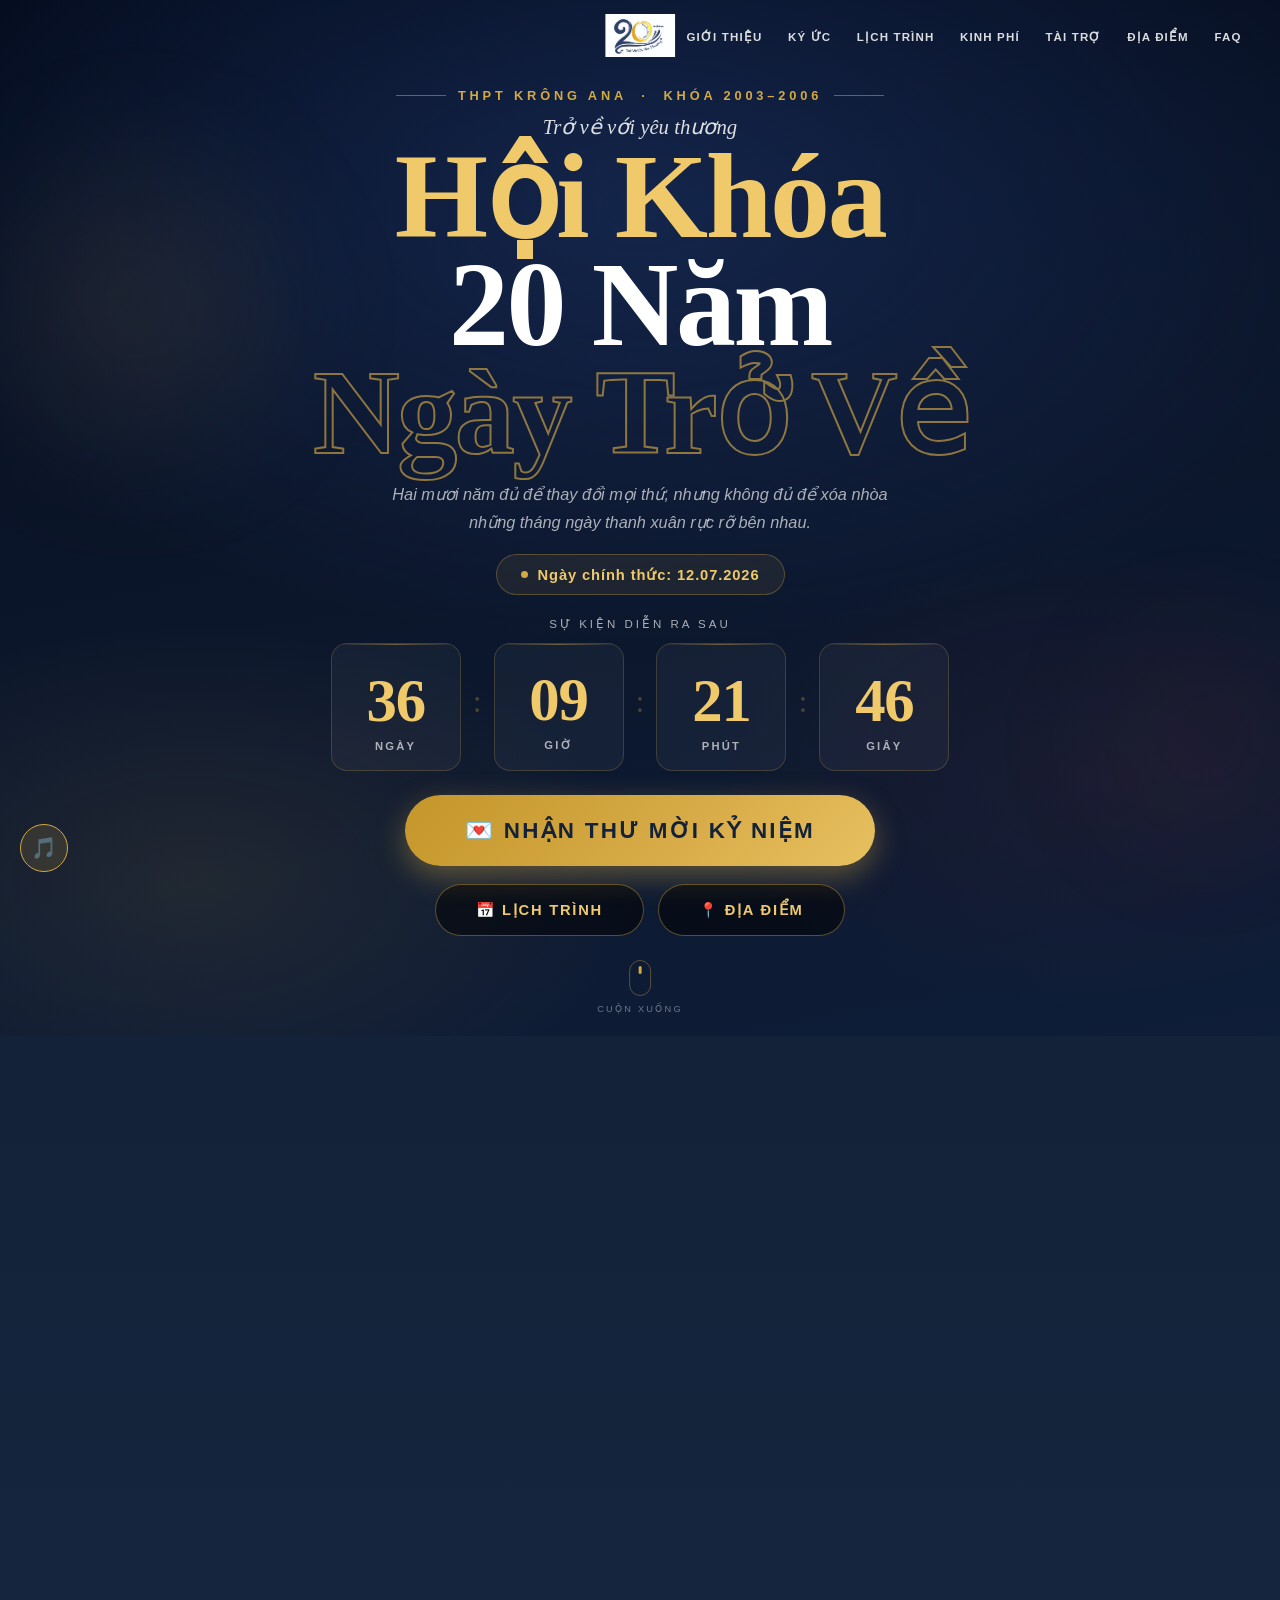
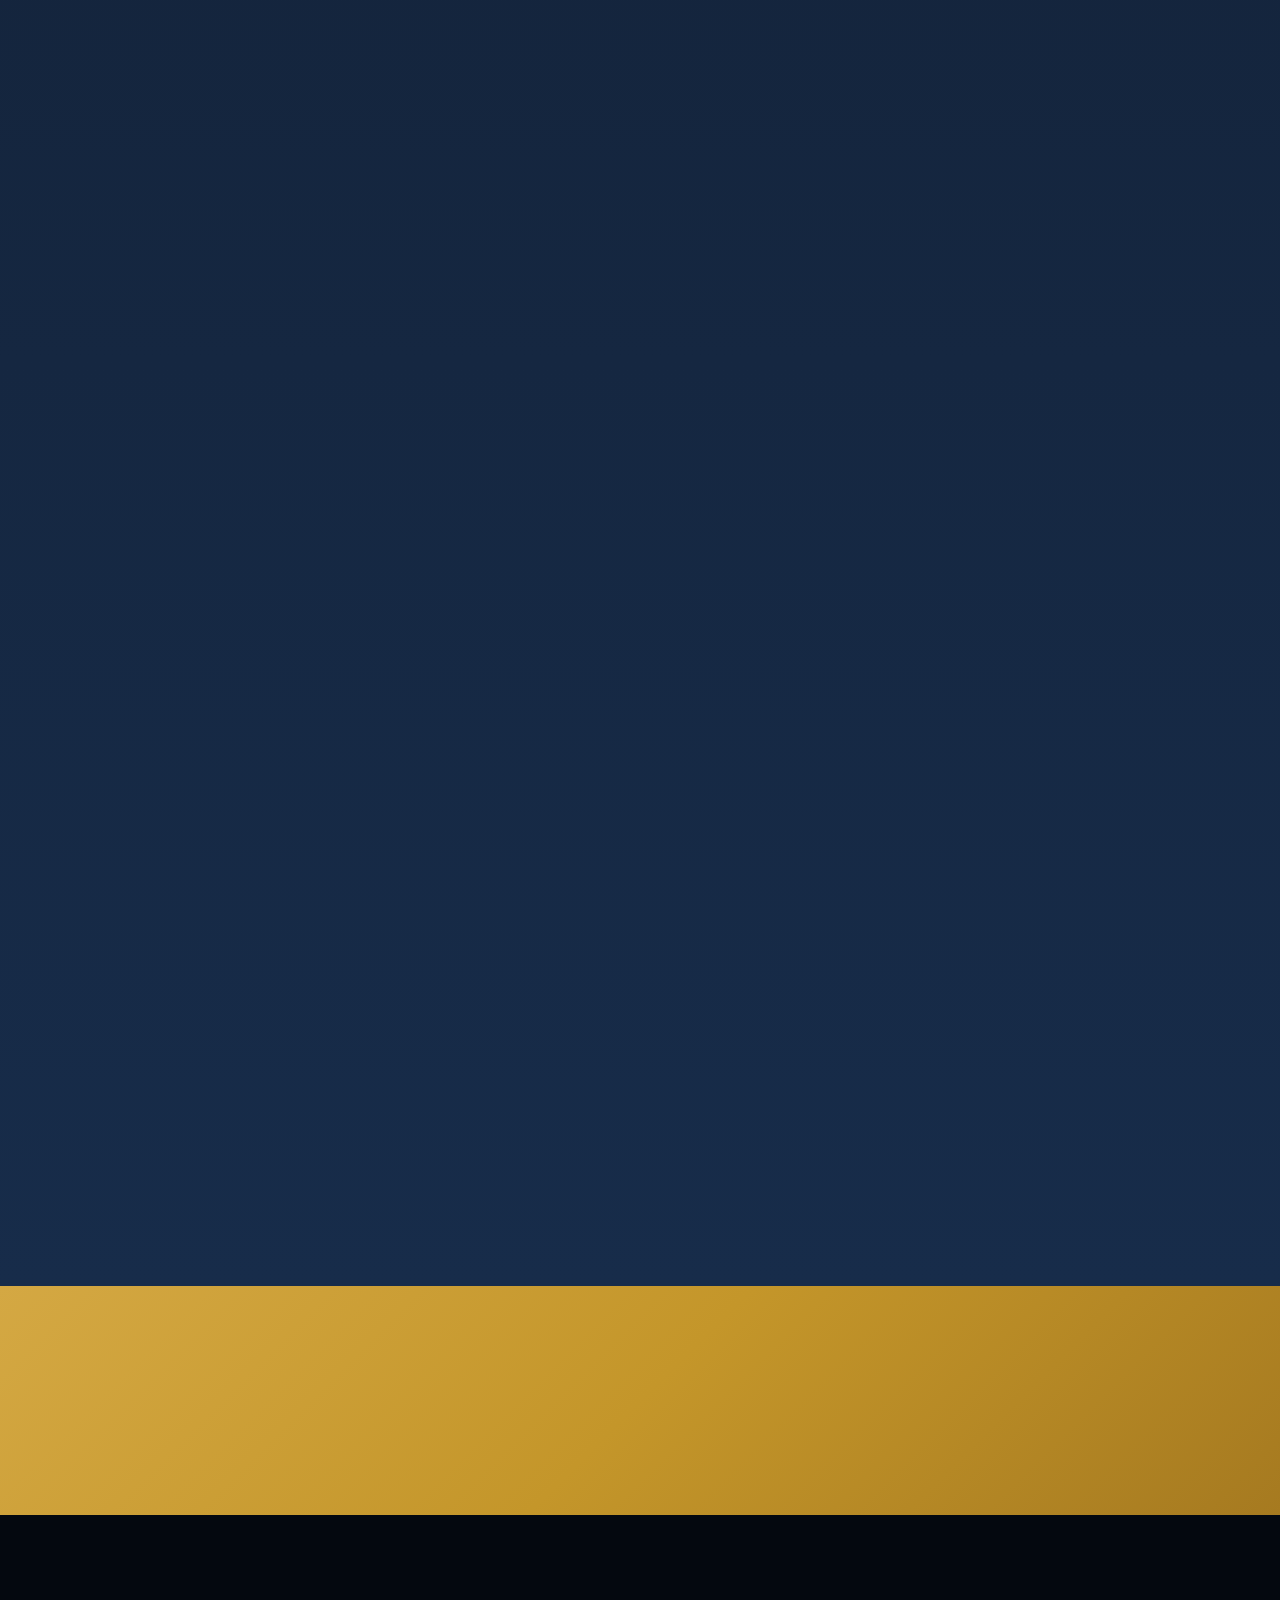
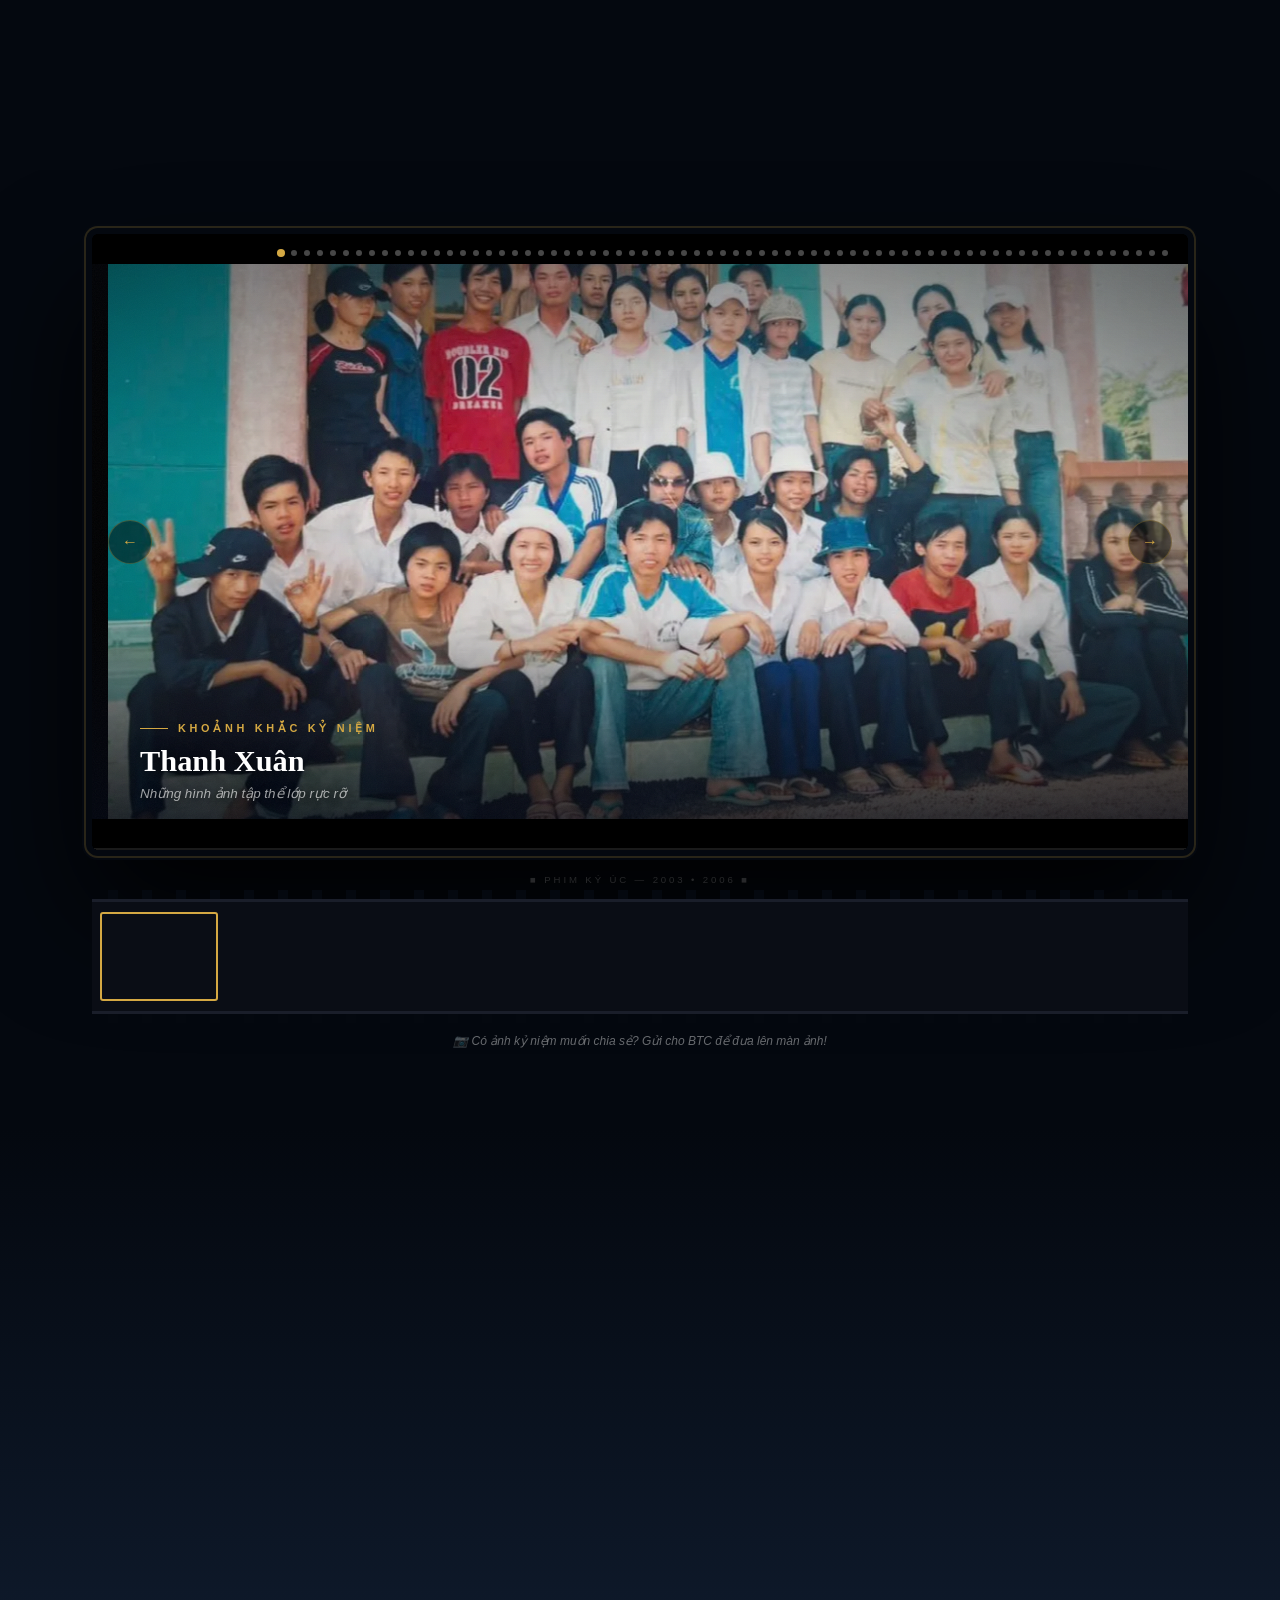
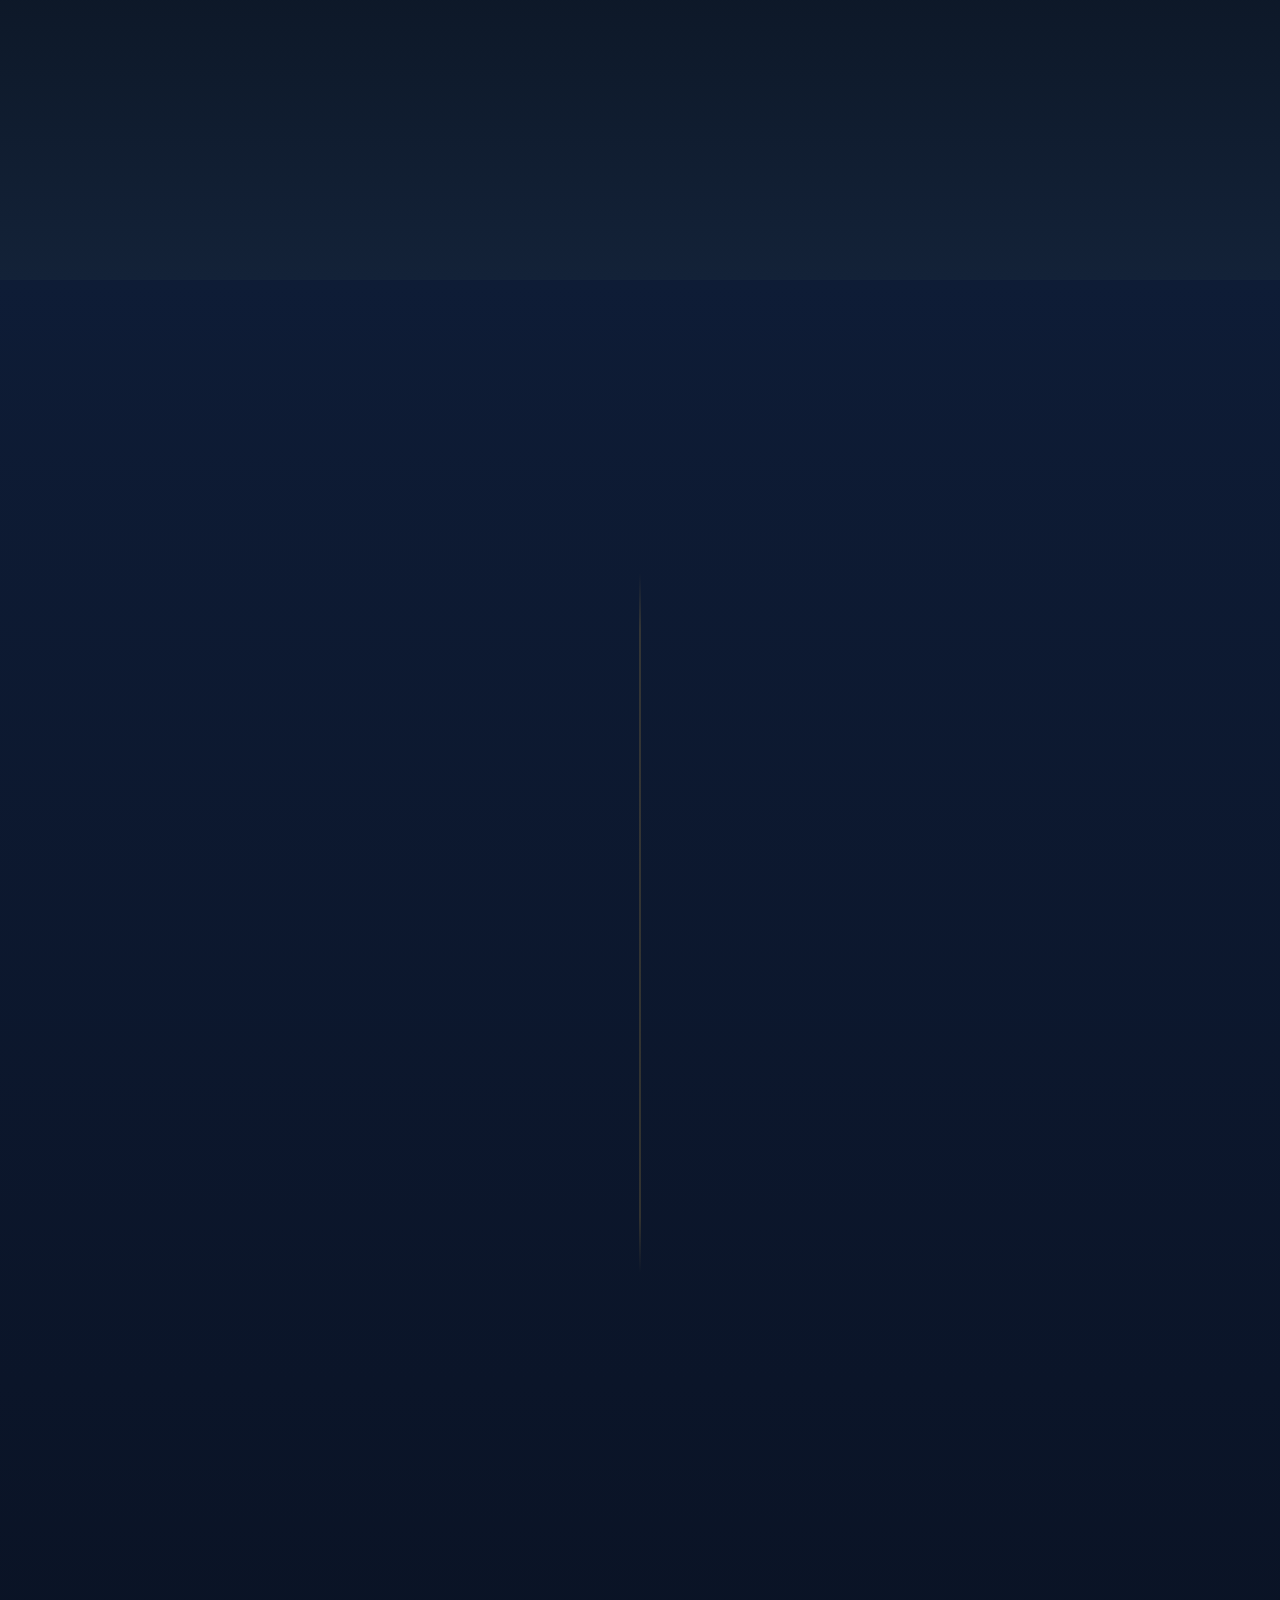
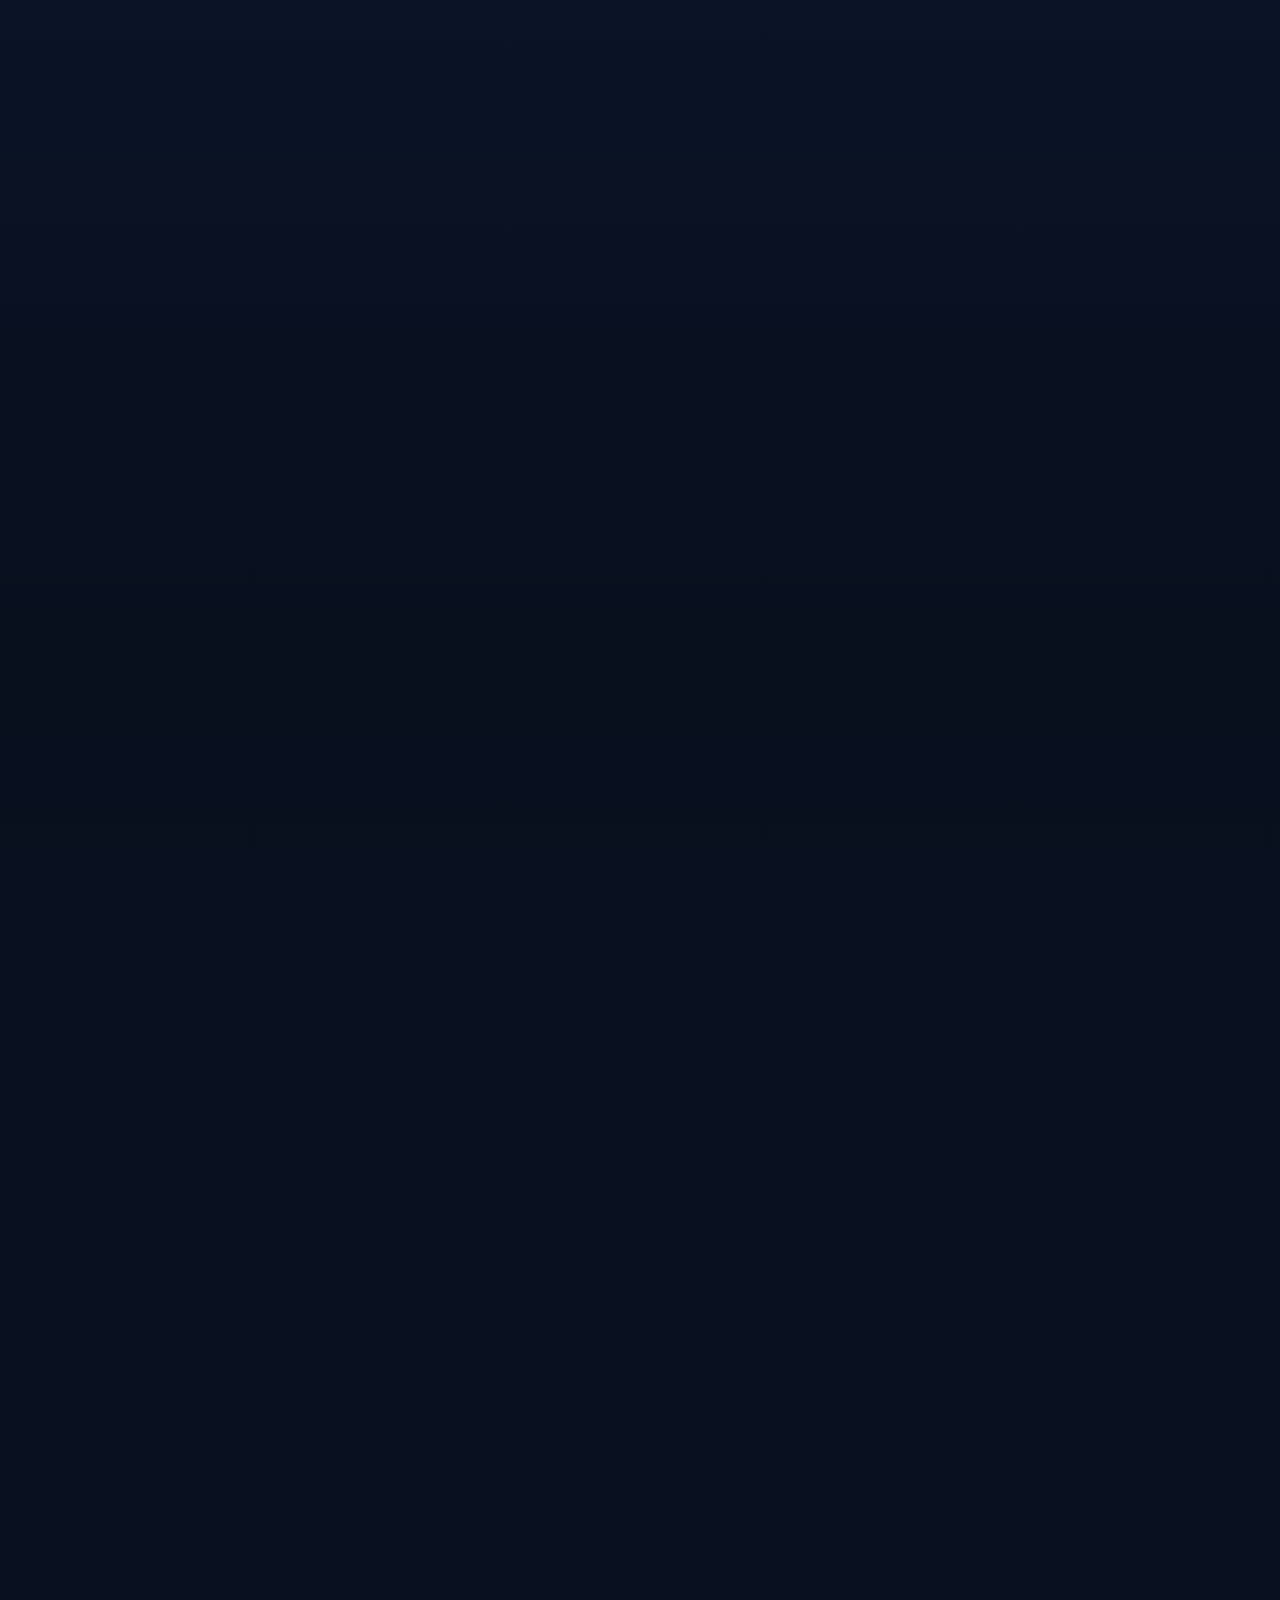
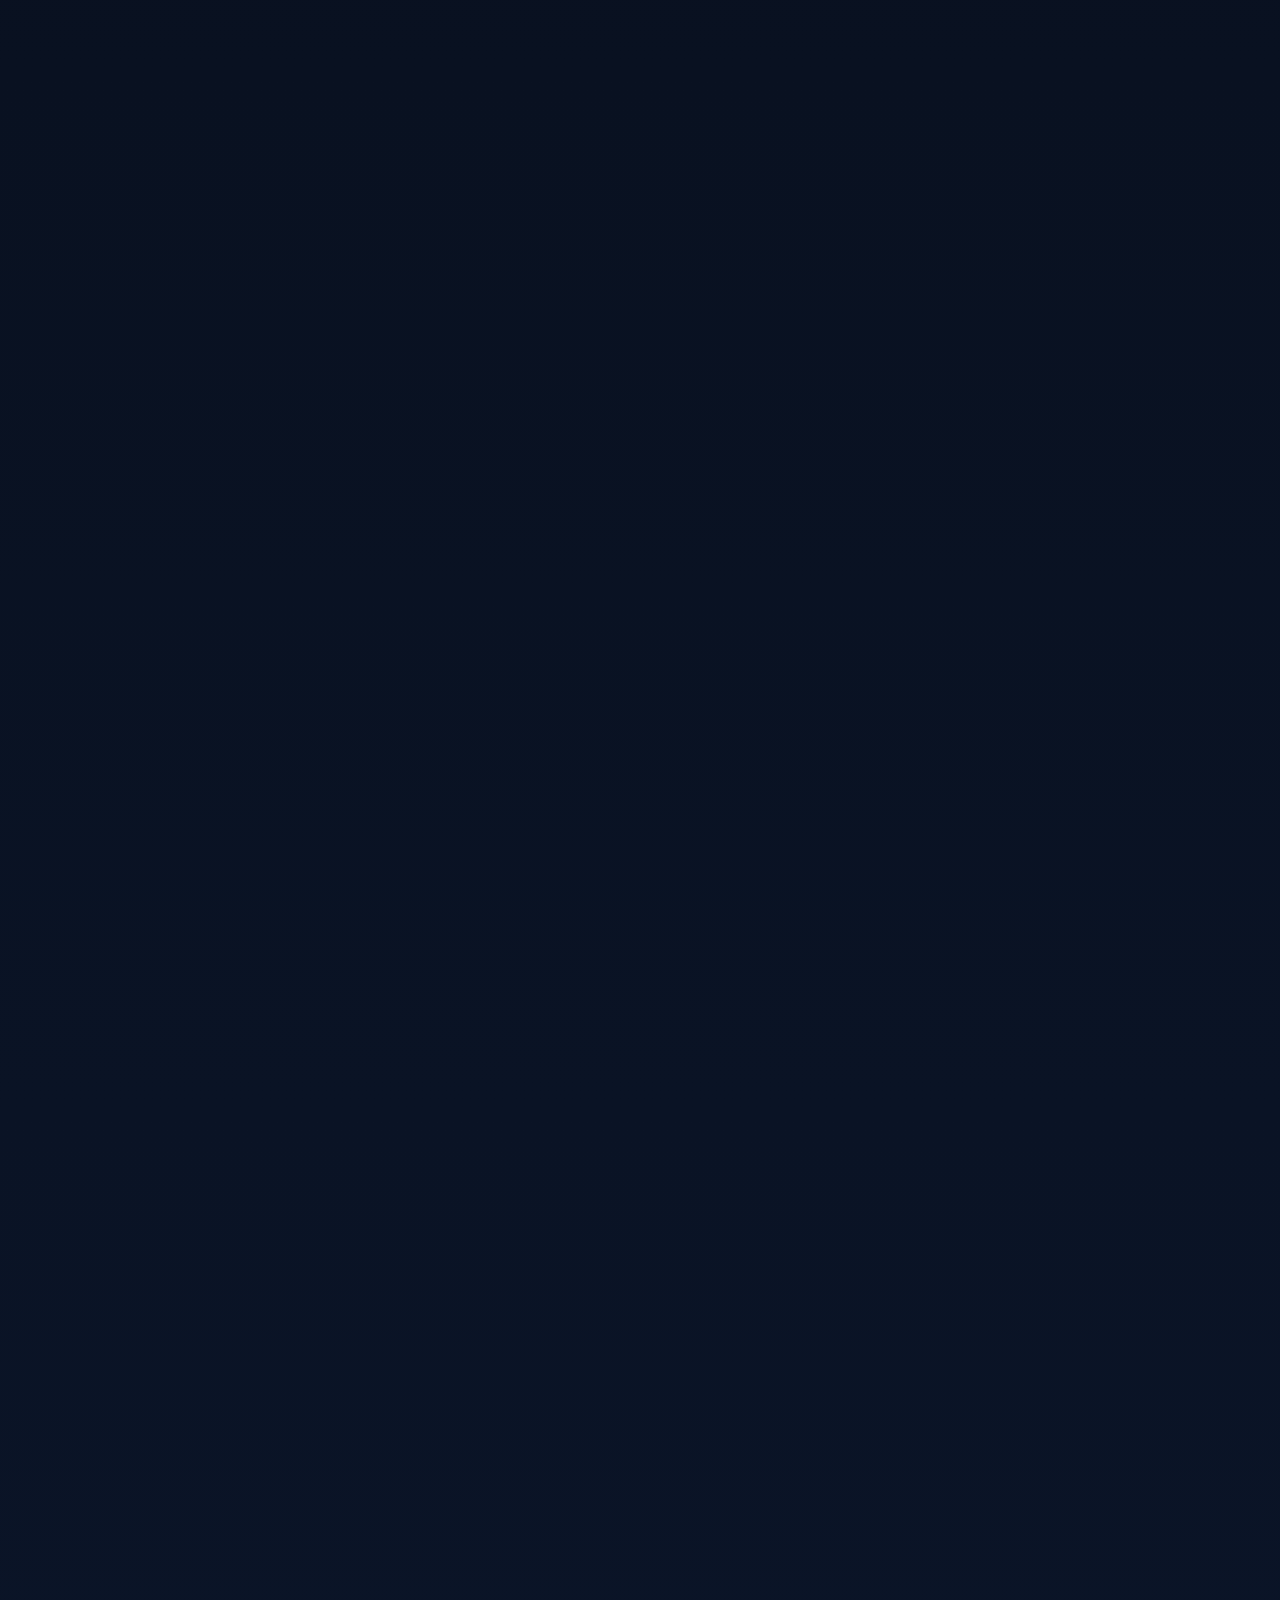
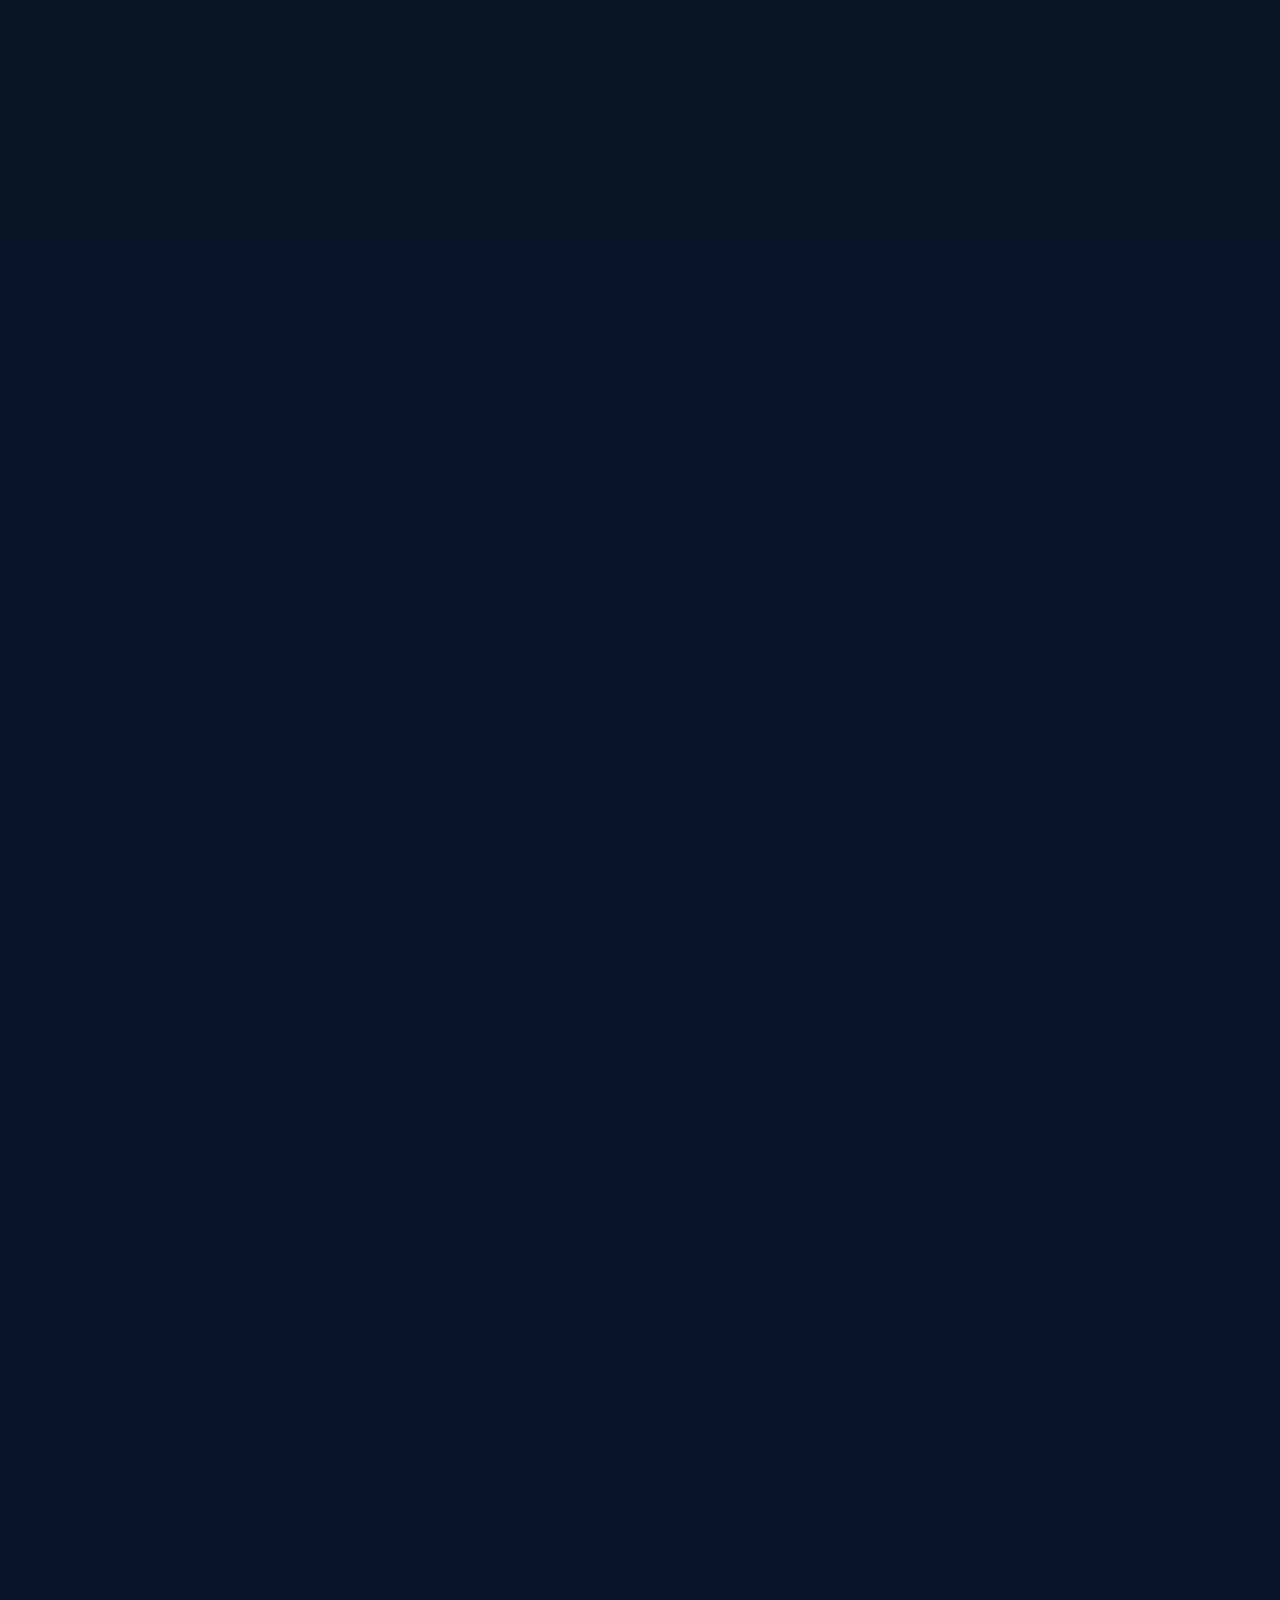
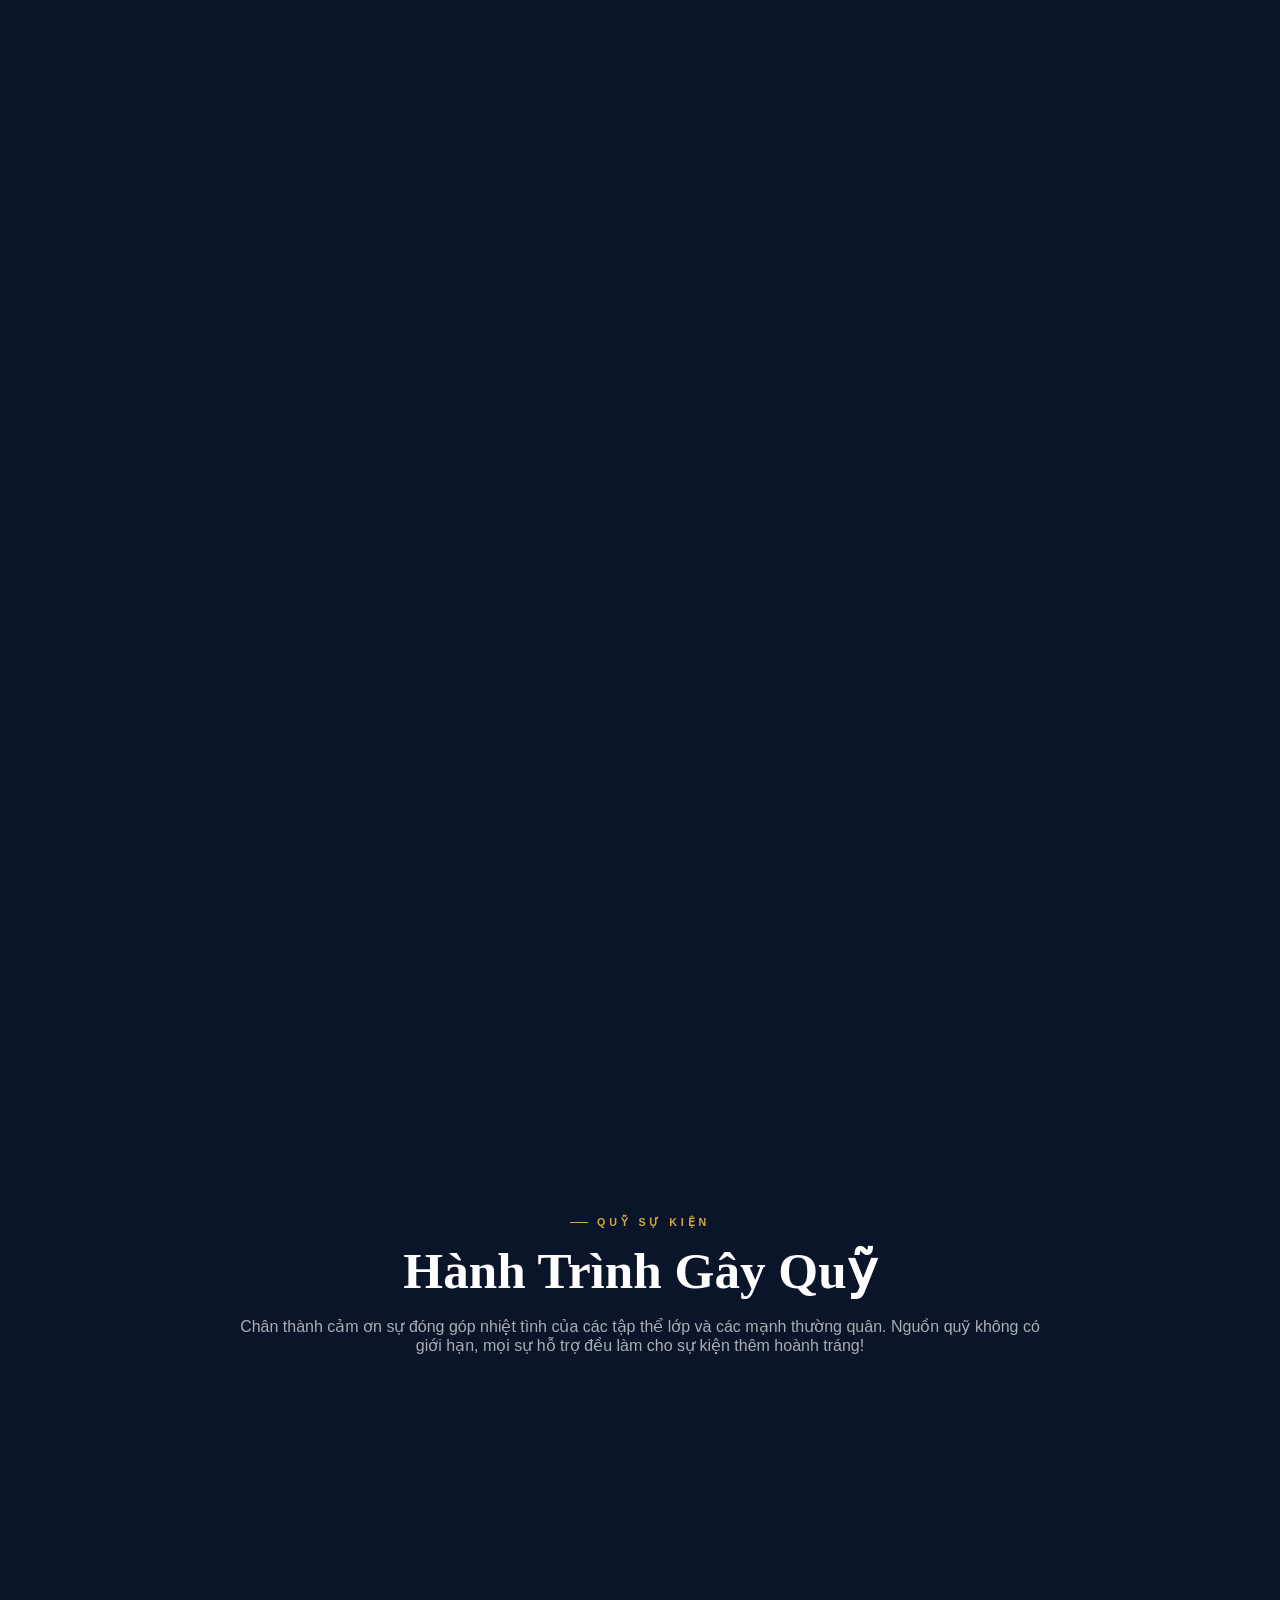
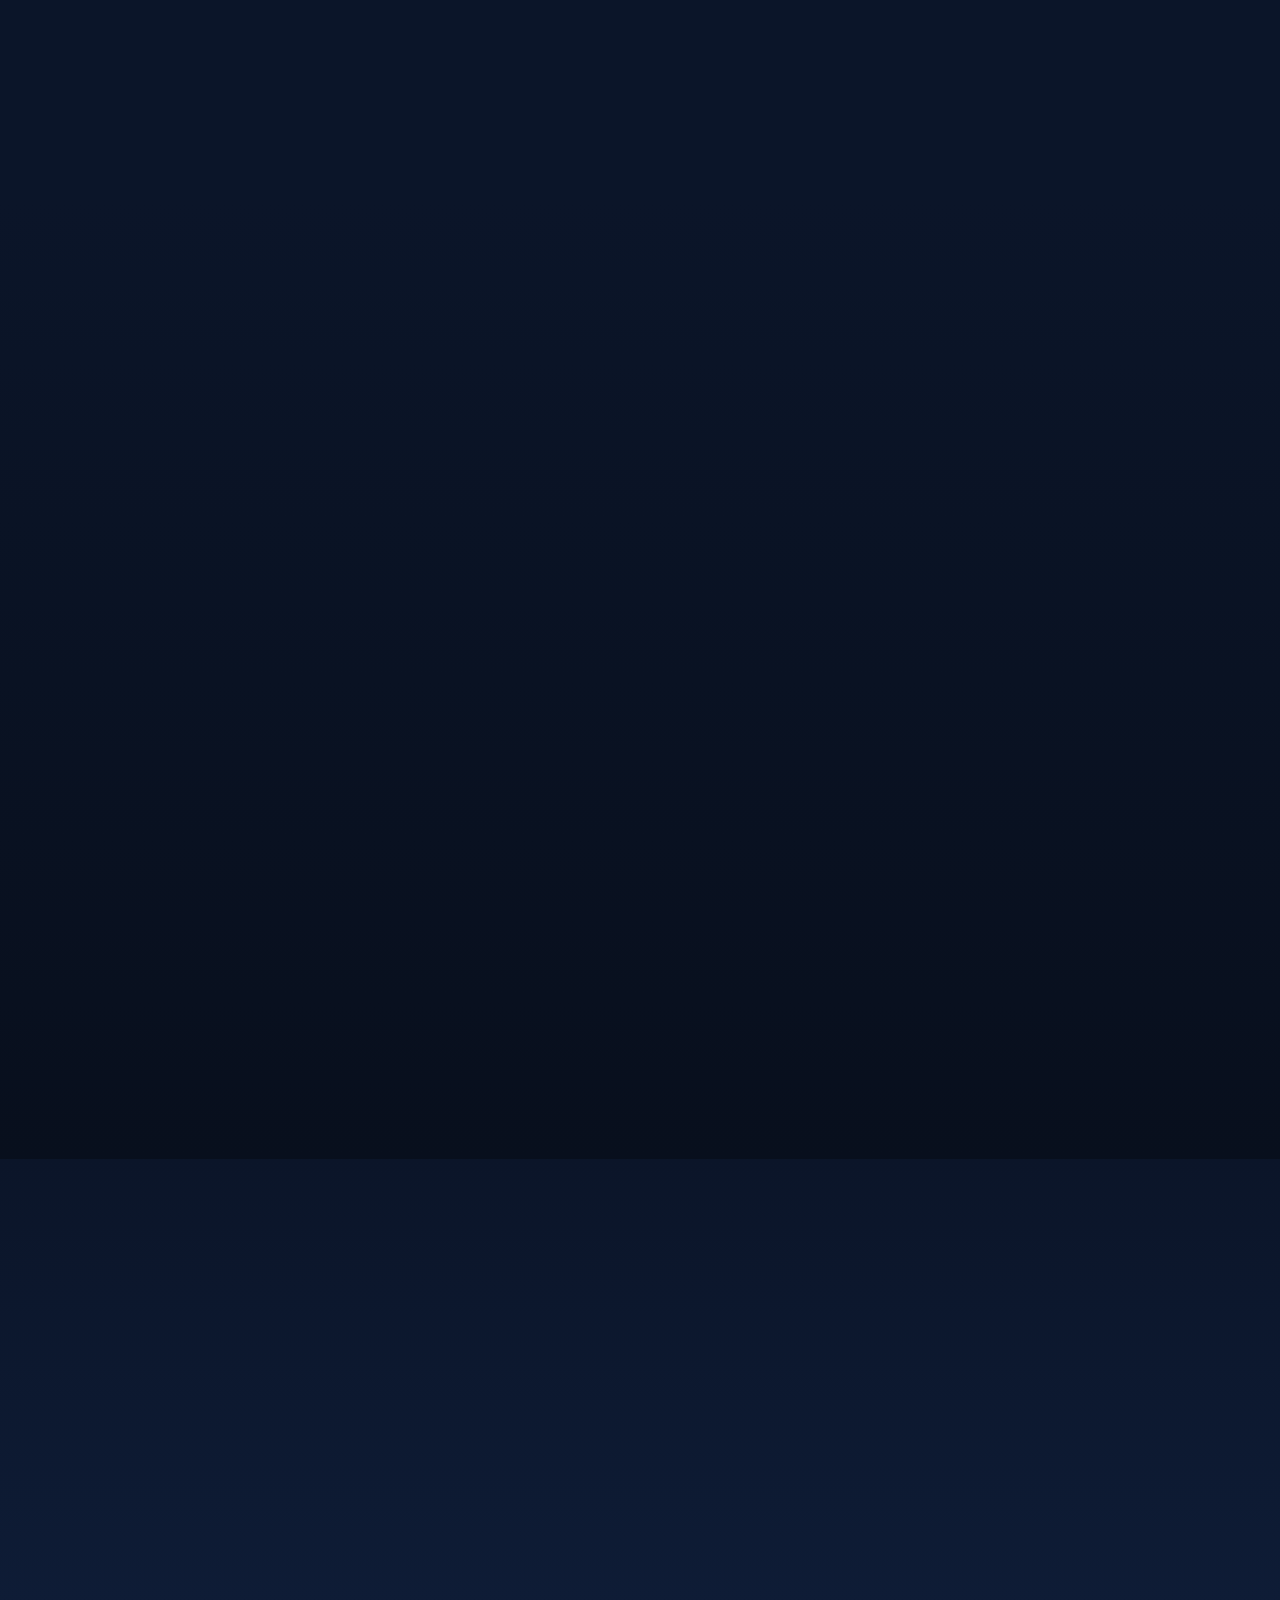
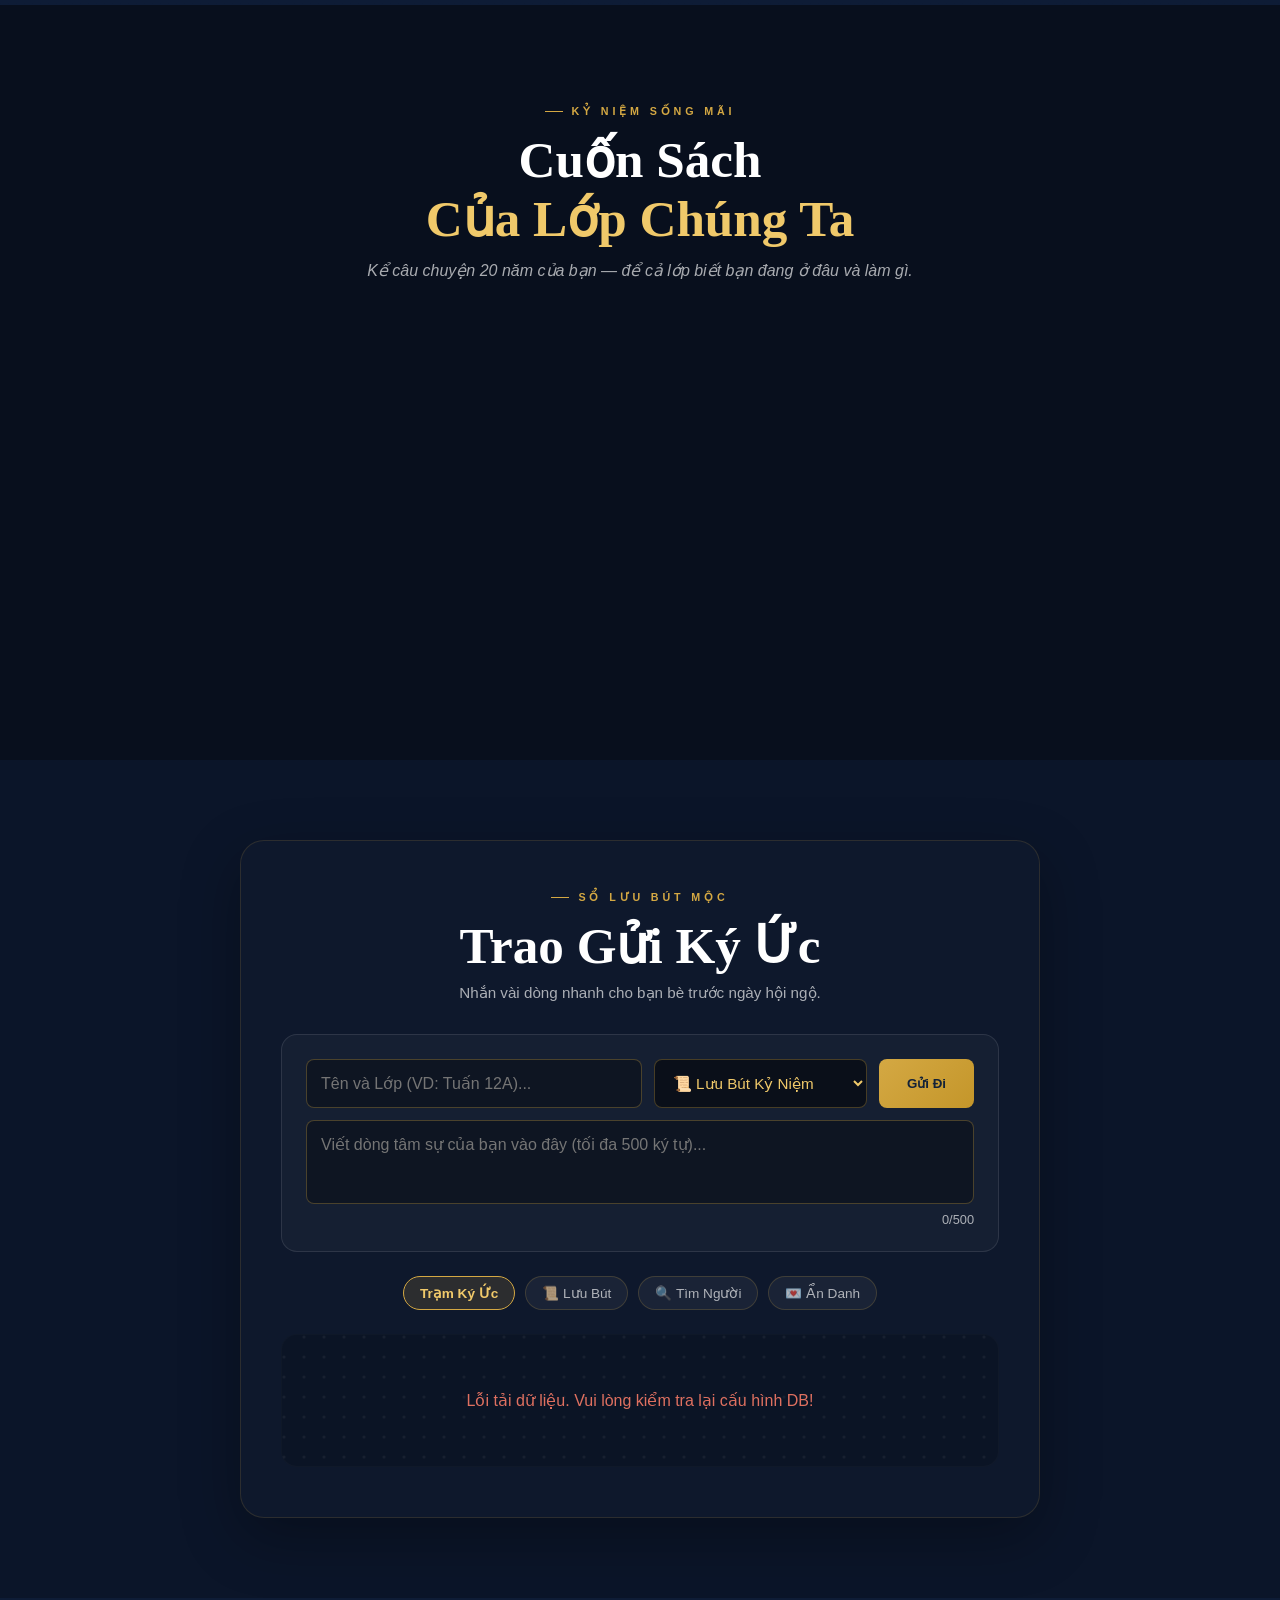
==== index.html @ 741ed669 "Add files via upload" ====
<!DOCTYPE html>
<!-- saved from url=(0208)https://thptkrongana20032006.pages.dev/?fbclid=IwdGRzaASPnkNjbGNrBI-ePGV4dG4DYWVtAjExAHNydGMGYXBwX2lkDDM1MDY4NTUzMTcyOAABHm_KDKvmlNTac0UOYjiG91dYar2py6iO1Pnc2u7jcxZEvk0Ugrj3MUGm96YC_aem_KWU9wvYQenxfFk5FCPLm0Q -->
<html lang="vi"><head><meta http-equiv="Content-Type" content="text/html; charset=UTF-8">
  <script type="module" crossorigin="" src="./index_files/polyfills-BJ1OYkLg.js.download"></script>

  
  <meta name="viewport" content="width=device-width, initial-scale=1.0, viewport-fit=cover">
  <meta name="theme-color" content="#0B1529">
  <meta name="description" content="Hội Khóa 20 Năm THPT Krông Ana – Khóa 2003-2006. Ngày 12.07.2026, hãy cùng trở về trường xưa, gặp lại bạn bè và thầy cô sau 20 năm xa cách.">
  <meta property="og:title" content="Hội Khóa 20 Năm – THPT Krông Ana 2003–2006">
  <meta property="og:description" content="Hai mươi năm đủ để thay đổi mọi thứ, nhưng không đủ để xóa nhòa những tháng ngày thanh xuân. Hẹn ngày 12.07.2026!">
  <meta property="og:type" content="website">
  <meta property="og:image" content="/logo.jpg">
  <title>Hội Khóa 20 Năm – THPT Krông Ana 2003–2006</title>
  <link rel="icon" href="https://thptkrongana20032006.pages.dev/favicon.svg" type="image/svg+xml">
  <link rel="preconnect" href="https://fonts.googleapis.com/">
  <link rel="preconnect" href="https://fonts.gstatic.com/" crossorigin="">
  <link href="./index_files/css2" rel="stylesheet">
  <script type="module" crossorigin="" src="./index_files/index-C2z-AIG-.js.download"></script>
  <link rel="stylesheet" crossorigin="" href="./index_files/index-BGWx1F3x.css">
  <script type="module">import'data:text/javascript,if(!import.meta.resolve)throw Error("import.meta.resolve not supported")';import.meta.url;import("_").catch(()=>1);(async function*(){})().next();window.__vite_is_modern_browser=true</script>
  <script type="module">!function(){if(window.__vite_is_modern_browser)return;console.warn("vite: loading legacy chunks, syntax error above and the same error below should be ignored");var e=document.getElementById("vite-legacy-polyfill"),n=document.createElement("script");n.src=e.src,n.onload=function(){System.import(document.getElementById('vite-legacy-entry').getAttribute('data-src'))},document.body.appendChild(n)}();</script>
</head>

<body>

  <canvas id="pc" width="1272" height="588"></canvas>

  <!-- NAV -->
  <nav class="nav" id="nav">
    <div class="nav-logo">
      <img src="./index_files/logo.jpg" alt="Logo" loading="lazy" style="height: 44px; width: auto; object-fit: contain;">
    </div>
    <ul class="nav-links">
      <li><a href="https://thptkrongana20032006.pages.dev/?fbclid=IwdGRzaASPnkNjbGNrBI-ePGV4dG4DYWVtAjExAHNydGMGYXBwX2lkDDM1MDY4NTUzMTcyOAABHm_KDKvmlNTac0UOYjiG91dYar2py6iO1Pnc2u7jcxZEvk0Ugrj3MUGm96YC_aem_KWU9wvYQenxfFk5FCPLm0Q#about">Giới Thiệu</a></li>
      <li><a href="https://thptkrongana20032006.pages.dev/?fbclid=IwdGRzaASPnkNjbGNrBI-ePGV4dG4DYWVtAjExAHNydGMGYXBwX2lkDDM1MDY4NTUzMTcyOAABHm_KDKvmlNTac0UOYjiG91dYar2py6iO1Pnc2u7jcxZEvk0Ugrj3MUGm96YC_aem_KWU9wvYQenxfFk5FCPLm0Q#gallery">Ký Ức</a></li>
      <li><a href="https://thptkrongana20032006.pages.dev/?fbclid=IwdGRzaASPnkNjbGNrBI-ePGV4dG4DYWVtAjExAHNydGMGYXBwX2lkDDM1MDY4NTUzMTcyOAABHm_KDKvmlNTac0UOYjiG91dYar2py6iO1Pnc2u7jcxZEvk0Ugrj3MUGm96YC_aem_KWU9wvYQenxfFk5FCPLm0Q#schedule">Lịch Trình</a></li>
      <li><a href="https://thptkrongana20032006.pages.dev/?fbclid=IwdGRzaASPnkNjbGNrBI-ePGV4dG4DYWVtAjExAHNydGMGYXBwX2lkDDM1MDY4NTUzMTcyOAABHm_KDKvmlNTac0UOYjiG91dYar2py6iO1Pnc2u7jcxZEvk0Ugrj3MUGm96YC_aem_KWU9wvYQenxfFk5FCPLm0Q#cost">Kinh Phí</a></li>
      <li><a href="https://thptkrongana20032006.pages.dev/?fbclid=IwdGRzaASPnkNjbGNrBI-ePGV4dG4DYWVtAjExAHNydGMGYXBwX2lkDDM1MDY4NTUzMTcyOAABHm_KDKvmlNTac0UOYjiG91dYar2py6iO1Pnc2u7jcxZEvk0Ugrj3MUGm96YC_aem_KWU9wvYQenxfFk5FCPLm0Q#sponsors">Tài Trợ</a></li>
      <li><a href="https://thptkrongana20032006.pages.dev/?fbclid=IwdGRzaASPnkNjbGNrBI-ePGV4dG4DYWVtAjExAHNydGMGYXBwX2lkDDM1MDY4NTUzMTcyOAABHm_KDKvmlNTac0UOYjiG91dYar2py6iO1Pnc2u7jcxZEvk0Ugrj3MUGm96YC_aem_KWU9wvYQenxfFk5FCPLm0Q#location">Địa Điểm</a></li>
      <li><a href="https://thptkrongana20032006.pages.dev/?fbclid=IwdGRzaASPnkNjbGNrBI-ePGV4dG4DYWVtAjExAHNydGMGYXBwX2lkDDM1MDY4NTUzMTcyOAABHm_KDKvmlNTac0UOYjiG91dYar2py6iO1Pnc2u7jcxZEvk0Ugrj3MUGm96YC_aem_KWU9wvYQenxfFk5FCPLm0Q#faq">FAQ</a></li>
    </ul>
    <button class="nav-burger" id="burger" aria-label="Menu">
      <span></span><span></span><span></span>
    </button>
  </nav>

  <!-- MOBILE DRAWER -->
  <nav class="nav-drawer" id="drawer">
    <a href="https://thptkrongana20032006.pages.dev/?fbclid=IwdGRzaASPnkNjbGNrBI-ePGV4dG4DYWVtAjExAHNydGMGYXBwX2lkDDM1MDY4NTUzMTcyOAABHm_KDKvmlNTac0UOYjiG91dYar2py6iO1Pnc2u7jcxZEvk0Ugrj3MUGm96YC_aem_KWU9wvYQenxfFk5FCPLm0Q#about" onclick="closeD()">Giới Thiệu</a>
    <a href="https://thptkrongana20032006.pages.dev/?fbclid=IwdGRzaASPnkNjbGNrBI-ePGV4dG4DYWVtAjExAHNydGMGYXBwX2lkDDM1MDY4NTUzMTcyOAABHm_KDKvmlNTac0UOYjiG91dYar2py6iO1Pnc2u7jcxZEvk0Ugrj3MUGm96YC_aem_KWU9wvYQenxfFk5FCPLm0Q#gallery" onclick="closeD()">Ký Ức</a>
    <a href="https://thptkrongana20032006.pages.dev/?fbclid=IwdGRzaASPnkNjbGNrBI-ePGV4dG4DYWVtAjExAHNydGMGYXBwX2lkDDM1MDY4NTUzMTcyOAABHm_KDKvmlNTac0UOYjiG91dYar2py6iO1Pnc2u7jcxZEvk0Ugrj3MUGm96YC_aem_KWU9wvYQenxfFk5FCPLm0Q#schedule" onclick="closeD()">Lịch Trình</a>
    <a href="https://thptkrongana20032006.pages.dev/?fbclid=IwdGRzaASPnkNjbGNrBI-ePGV4dG4DYWVtAjExAHNydGMGYXBwX2lkDDM1MDY4NTUzMTcyOAABHm_KDKvmlNTac0UOYjiG91dYar2py6iO1Pnc2u7jcxZEvk0Ugrj3MUGm96YC_aem_KWU9wvYQenxfFk5FCPLm0Q#cost" onclick="closeD()">Kinh Phí</a>
    <a href="https://thptkrongana20032006.pages.dev/?fbclid=IwdGRzaASPnkNjbGNrBI-ePGV4dG4DYWVtAjExAHNydGMGYXBwX2lkDDM1MDY4NTUzMTcyOAABHm_KDKvmlNTac0UOYjiG91dYar2py6iO1Pnc2u7jcxZEvk0Ugrj3MUGm96YC_aem_KWU9wvYQenxfFk5FCPLm0Q#sponsors" onclick="closeD()">Tài Trợ</a>
    <a href="https://thptkrongana20032006.pages.dev/?fbclid=IwdGRzaASPnkNjbGNrBI-ePGV4dG4DYWVtAjExAHNydGMGYXBwX2lkDDM1MDY4NTUzMTcyOAABHm_KDKvmlNTac0UOYjiG91dYar2py6iO1Pnc2u7jcxZEvk0Ugrj3MUGm96YC_aem_KWU9wvYQenxfFk5FCPLm0Q#location" onclick="closeD()">Địa Điểm</a>
    <a href="https://thptkrongana20032006.pages.dev/?fbclid=IwdGRzaASPnkNjbGNrBI-ePGV4dG4DYWVtAjExAHNydGMGYXBwX2lkDDM1MDY4NTUzMTcyOAABHm_KDKvmlNTac0UOYjiG91dYar2py6iO1Pnc2u7jcxZEvk0Ugrj3MUGm96YC_aem_KWU9wvYQenxfFk5FCPLm0Q#faq" onclick="closeD()">FAQ</a>
  </nav>

  <!-- HERO -->
  <section class="hero">
    <div class="hero-bg"></div>
    <div class="hero-orb hero-orb-1"></div>
    <div class="hero-orb hero-orb-2"></div>
    <div class="hero-content">
      <div class="h-eyebrow">THPT Krông Ana &nbsp;·&nbsp; Khóa 2003–2006</div>
      <p class="h-sub">Trở về với yêu thương</p>
      <h1 class="h-title">
        <span class="l1">Hội Khóa</span>
        <span class="l2">20 Năm</span>
        <span class="l3">Ngày Trở Về</span>
      </h1>
      <p class="h-tagline">Hai mươi năm đủ để thay đổi mọi thứ, nhưng không đủ để xóa nhòa những tháng ngày thanh xuân
        rực rỡ bên nhau.</p>
      <div class="h-badge"><span class="bdot"></span>Ngày chính thức: 12.07.2026</div>
      <div class="cd-wrap">
        <div class="cd-sup">Sự kiện diễn ra sau</div>
        <div class="cd">
          <div class="cb"><span class="cn" id="d">36</span><span class="cl">Ngày</span></div>
          <div class="csep">:</div>
          <div class="cb"><span class="cn" id="h">09</span><span class="cl">Giờ</span></div>
          <div class="csep">:</div>
          <div class="cb"><span class="cn" id="m">21</span><span class="cl">Phút</span></div>
          <div class="csep">:</div>
          <div class="cb"><span class="cn" id="s">46</span><span class="cl">Giây</span></div>
        </div>
      </div>
      <div class="h-cta">
        <button onclick="openTicketModal()" class="btn btn-gold btn-gold-hero ripple-wrap">💌
          NHẬN THƯ MỜI KỶ NIỆM</button>
        <div class="btn-row">
          <a href="https://thptkrongana20032006.pages.dev/?fbclid=IwdGRzaASPnkNjbGNrBI-ePGV4dG4DYWVtAjExAHNydGMGYXBwX2lkDDM1MDY4NTUzMTcyOAABHm_KDKvmlNTac0UOYjiG91dYar2py6iO1Pnc2u7jcxZEvk0Ugrj3MUGm96YC_aem_KWU9wvYQenxfFk5FCPLm0Q#schedule" class="btn btn-outline btn-outline-glass ripple-wrap">📅 Lịch Trình</a>
          <a href="https://thptkrongana20032006.pages.dev/?fbclid=IwdGRzaASPnkNjbGNrBI-ePGV4dG4DYWVtAjExAHNydGMGYXBwX2lkDDM1MDY4NTUzMTcyOAABHm_KDKvmlNTac0UOYjiG91dYar2py6iO1Pnc2u7jcxZEvk0Ugrj3MUGm96YC_aem_KWU9wvYQenxfFk5FCPLm0Q#location" class="btn btn-outline btn-outline-glass ripple-wrap">📍 Địa Điểm</a>
        </div>
      </div>
    </div>
    <div class="sc">
      <div class="sc-m">
        <div class="sc-d"></div>
      </div><span class="sc-t">Cuộn xuống</span>
    </div>
  </section>

  <!-- ABOUT -->
  <section class="about" id="about">
    <div class="container">
      <div class="about-wrap">
        <div class="about-hdr rev">
          <div class="sl sl-center">LỜI NGỎ</div>
          <h2 class="st st-white">Ký Ức Tuổi Học Trò<br><span class="st-subtitle">Ngày
              Hội Khóa 20 Năm | 12.07.2026</span></h2>
        </div>
        <div class="about-letter rev">
          <p class="about-letter-greeting">Các Bạn ơi,</p>
          <p>Có bao giờ giữa những bộn bề của cuộc sống, bạn chợt nhớ đến sân trường đầy nắng, tiếng trống vào lớp,
            những buổi tan học rộn ràng tiếng cười và một thời mình đã từng vô tư đến thế chưa?</p>
          <p>Vậy mà đã 20 năm trôi qua kể từ ngày chúng ta rời mái trường THPT Krông Ana.<br>Hai mươi năm – mỗi người
            một ngã rẽ, một cuộc đời riêng, nhưng sâu trong tim, THPT Krông Ana vẫn luôn là nơi bắt đầu của những ký ức
            đẹp nhất.</p>
          <p class="mb-0">Nơi đó có:</p>
          <p class="al-item">💙 những ngày áo trắng hồn nhiên</p>
          <p class="al-item">💙 những tình bạn trong veo</p>
          <p class="al-item">💙 những rung động đầu đời vụng dại</p>
          <p class="al-item">💙 và cả những kỷ niệm tưởng đã quên, nhưng chỉ cần gặp lại nhau là ùa về nguyên vẹn…</p>
          <p class="mt-36">Và có lẽ, sau tất cả những đổi thay của cuộc sống, điều mà chúng mình thật sự muốn… không
            phải là quay về một nơi chốn, mà là <strong>Trở Về Với Yêu Thương</strong> nơi có mái trường, bạn bè, Thầy
            Cô thân yêu của chúng mình.</p>
          <p>📅 <strong>Ngày 12/07/2026</strong>, chúng mình hãy hẹn nhau trở về trường cũ.<br>Dù bạn đang ở đâu, bận
            rộn ra sao, mong rằng bạn hãy dành một ngày cho ký ức.</p>
          <p>THPT Krông Ana vẫn ở đó.<br>Thầy Cô vẫn ở đó.<br>Và yêu thương của chúng mình… cũng vẫn ở đó, chỉ chờ ngày
            được gọi tên.</p>
          <p class="mt-36" style="color:#8b0000; font-weight:700; font-style:italic;">Hẹn Gặp lại nhau trong ngày hội
            khóa 20 năm - Để thanh xuân được sống lại thêm một lần nữa và để trở về với yêu thương. 💙</p>
        </div>
      </div>
    </div>
  </section>

  <!-- STATS BAND -->
  <div class="sb">
    <div class="sb-row">
      <div class="sb-col rev">
        <div class="sb-big">20</div>
        <div class="sb-sm">Năm chưa gặp lại</div>
      </div>
      <div class="sb-col rev">
        <div class="sb-big">10</div>
        <div class="sb-sm">Lớp tham gia</div>
      </div>
      <div class="sb-col rev">
        <div class="sb-big">200+</div>
        <div class="sb-sm">Cựu học sinh</div>
      </div>
      <div class="sb-col rev">
        <div class="sb-big">50+</div>
        <div class="sb-sm">Thầy cô &amp; Khách mời</div>
      </div>
    </div>
  </div>

  <!-- GALLERY - CINEMATIC -->
  <section class="gl-sec" id="gallery">
    <!-- Header -->
    <div class="cinema-top rev">
      <div class="sl sl-center">Ký Ức • Phóng Chiếu</div>
      <h2 class="st">Những Khoảnh Khắc<br><span class="st-subtitle-sm">Hai
          Mươi Năm Cất Giữ</span></h2>
      <p>Mỗi tấm ảnh là một thước phim — một khoảnh
        khắc thanh xuân chờ được sống lại.</p>
    </div>

    <!-- Cinema Screen -->
    <div class="cinema-wrap">
      <div class="cinema-screen" id="cinemaScreen">

        <!-- Dynamic slides will be injected here by main.js -->

        <!-- Progress & Controls -->
        <div class="slide active">
            <div class="slide-img-wrap">
              <div class="slide-ph" style="background:linear-gradient(135deg,#0a1a2a 0%,#0a2a4a 50%,#0a1a2a 100%)"></div>
              <img src="./index_files/02.webp" alt="Thanh Xuân" loading="eager" decoding="async" fetchpriority="high" onerror="this.style.display=&#39;none&#39;">
            </div>
            <div class="slide-vignette"></div>
            <div class="film-grain"></div>
            <div class="letterbox top"></div>
            <div class="letterbox bot"></div>
            <div class="slide-caption">
              <div class="slide-year">Khoảnh Khắc Kỷ Niệm</div>
              <div class="slide-title">Thanh Xuân</div>
              <div class="slide-sub">Những hình ảnh tập thể lớp rực rỡ</div>
            </div>
          </div><div class="slide">
            <div class="slide-img-wrap">
              <div class="slide-ph" style="background:linear-gradient(135deg,#0a1a2a 0%,#0a2a4a 50%,#0a1a2a 100%)"></div>
              <img alt="Thanh Xuân" loading="lazy" decoding="async" fetchpriority="low" onerror="this.style.display=&#39;none&#39;" src="./index_files/1.webp">
            </div>
            <div class="slide-vignette"></div>
            <div class="film-grain"></div>
            <div class="letterbox top"></div>
            <div class="letterbox bot"></div>
            <div class="slide-caption">
              <div class="slide-year">Khoảnh Khắc Kỷ Niệm</div>
              <div class="slide-title">Thanh Xuân</div>
              <div class="slide-sub">Những hình ảnh tập thể lớp rực rỡ</div>
            </div>
          </div><div class="slide">
            <div class="slide-img-wrap">
              <div class="slide-ph" style="background:linear-gradient(135deg,#0a1a2a 0%,#0a2a4a 50%,#0a1a2a 100%)"></div>
              <img data-src="/images/gallery/12 (1).webp" alt="Thanh Xuân" loading="lazy" decoding="async" fetchpriority="low" onerror="this.style.display=&#39;none&#39;">
            </div>
            <div class="slide-vignette"></div>
            <div class="film-grain"></div>
            <div class="letterbox top"></div>
            <div class="letterbox bot"></div>
            <div class="slide-caption">
              <div class="slide-year">Khoảnh Khắc Kỷ Niệm</div>
              <div class="slide-title">Thanh Xuân</div>
              <div class="slide-sub">Những hình ảnh tập thể lớp rực rỡ</div>
            </div>
          </div><div class="slide">
            <div class="slide-img-wrap">
              <div class="slide-ph" style="background:linear-gradient(135deg,#0a1a2a 0%,#0a2a4a 50%,#0a1a2a 100%)"></div>
              <img data-src="/images/gallery/12 (10).webp" alt="Thanh Xuân" loading="lazy" decoding="async" fetchpriority="low" onerror="this.style.display=&#39;none&#39;">
            </div>
            <div class="slide-vignette"></div>
            <div class="film-grain"></div>
            <div class="letterbox top"></div>
            <div class="letterbox bot"></div>
            <div class="slide-caption">
              <div class="slide-year">Khoảnh Khắc Kỷ Niệm</div>
              <div class="slide-title">Thanh Xuân</div>
              <div class="slide-sub">Những hình ảnh tập thể lớp rực rỡ</div>
            </div>
          </div><div class="slide">
            <div class="slide-img-wrap">
              <div class="slide-ph" style="background:linear-gradient(135deg,#0a1a2a 0%,#0a2a4a 50%,#0a1a2a 100%)"></div>
              <img data-src="/images/gallery/12 (11).webp" alt="Thanh Xuân" loading="lazy" decoding="async" fetchpriority="low" onerror="this.style.display=&#39;none&#39;">
            </div>
            <div class="slide-vignette"></div>
            <div class="film-grain"></div>
            <div class="letterbox top"></div>
            <div class="letterbox bot"></div>
            <div class="slide-caption">
              <div class="slide-year">Khoảnh Khắc Kỷ Niệm</div>
              <div class="slide-title">Thanh Xuân</div>
              <div class="slide-sub">Những hình ảnh tập thể lớp rực rỡ</div>
            </div>
          </div><div class="slide">
            <div class="slide-img-wrap">
              <div class="slide-ph" style="background:linear-gradient(135deg,#0a1a2a 0%,#0a2a4a 50%,#0a1a2a 100%)"></div>
              <img data-src="/images/gallery/12 (12).webp" alt="Thanh Xuân" loading="lazy" decoding="async" fetchpriority="low" onerror="this.style.display=&#39;none&#39;">
            </div>
            <div class="slide-vignette"></div>
            <div class="film-grain"></div>
            <div class="letterbox top"></div>
            <div class="letterbox bot"></div>
            <div class="slide-caption">
              <div class="slide-year">Khoảnh Khắc Kỷ Niệm</div>
              <div class="slide-title">Thanh Xuân</div>
              <div class="slide-sub">Những hình ảnh tập thể lớp rực rỡ</div>
            </div>
          </div><div class="slide">
            <div class="slide-img-wrap">
              <div class="slide-ph" style="background:linear-gradient(135deg,#0a1a2a 0%,#0a2a4a 50%,#0a1a2a 100%)"></div>
              <img data-src="/images/gallery/12 (13).webp" alt="Thanh Xuân" loading="lazy" decoding="async" fetchpriority="low" onerror="this.style.display=&#39;none&#39;">
            </div>
            <div class="slide-vignette"></div>
            <div class="film-grain"></div>
            <div class="letterbox top"></div>
            <div class="letterbox bot"></div>
            <div class="slide-caption">
              <div class="slide-year">Khoảnh Khắc Kỷ Niệm</div>
              <div class="slide-title">Thanh Xuân</div>
              <div class="slide-sub">Những hình ảnh tập thể lớp rực rỡ</div>
            </div>
          </div><div class="slide">
            <div class="slide-img-wrap">
              <div class="slide-ph" style="background:linear-gradient(135deg,#0a1a2a 0%,#0a2a4a 50%,#0a1a2a 100%)"></div>
              <img data-src="/images/gallery/12 (14).webp" alt="Thanh Xuân" loading="lazy" decoding="async" fetchpriority="low" onerror="this.style.display=&#39;none&#39;">
            </div>
            <div class="slide-vignette"></div>
            <div class="film-grain"></div>
            <div class="letterbox top"></div>
            <div class="letterbox bot"></div>
            <div class="slide-caption">
              <div class="slide-year">Khoảnh Khắc Kỷ Niệm</div>
              <div class="slide-title">Thanh Xuân</div>
              <div class="slide-sub">Những hình ảnh tập thể lớp rực rỡ</div>
            </div>
          </div><div class="slide">
            <div class="slide-img-wrap">
              <div class="slide-ph" style="background:linear-gradient(135deg,#0a1a2a 0%,#0a2a4a 50%,#0a1a2a 100%)"></div>
              <img data-src="/images/gallery/12 (15).webp" alt="Thanh Xuân" loading="lazy" decoding="async" fetchpriority="low" onerror="this.style.display=&#39;none&#39;">
            </div>
            <div class="slide-vignette"></div>
            <div class="film-grain"></div>
            <div class="letterbox top"></div>
            <div class="letterbox bot"></div>
            <div class="slide-caption">
              <div class="slide-year">Khoảnh Khắc Kỷ Niệm</div>
              <div class="slide-title">Thanh Xuân</div>
              <div class="slide-sub">Những hình ảnh tập thể lớp rực rỡ</div>
            </div>
          </div><div class="slide">
            <div class="slide-img-wrap">
              <div class="slide-ph" style="background:linear-gradient(135deg,#0a1a2a 0%,#0a2a4a 50%,#0a1a2a 100%)"></div>
              <img data-src="/images/gallery/12 (16).webp" alt="Thanh Xuân" loading="lazy" decoding="async" fetchpriority="low" onerror="this.style.display=&#39;none&#39;">
            </div>
            <div class="slide-vignette"></div>
            <div class="film-grain"></div>
            <div class="letterbox top"></div>
            <div class="letterbox bot"></div>
            <div class="slide-caption">
              <div class="slide-year">Khoảnh Khắc Kỷ Niệm</div>
              <div class="slide-title">Thanh Xuân</div>
              <div class="slide-sub">Những hình ảnh tập thể lớp rực rỡ</div>
            </div>
          </div><div class="slide">
            <div class="slide-img-wrap">
              <div class="slide-ph" style="background:linear-gradient(135deg,#0a1a2a 0%,#0a2a4a 50%,#0a1a2a 100%)"></div>
              <img data-src="/images/gallery/12 (17).webp" alt="Thanh Xuân" loading="lazy" decoding="async" fetchpriority="low" onerror="this.style.display=&#39;none&#39;">
            </div>
            <div class="slide-vignette"></div>
            <div class="film-grain"></div>
            <div class="letterbox top"></div>
            <div class="letterbox bot"></div>
            <div class="slide-caption">
              <div class="slide-year">Khoảnh Khắc Kỷ Niệm</div>
              <div class="slide-title">Thanh Xuân</div>
              <div class="slide-sub">Những hình ảnh tập thể lớp rực rỡ</div>
            </div>
          </div><div class="slide">
            <div class="slide-img-wrap">
              <div class="slide-ph" style="background:linear-gradient(135deg,#0a1a2a 0%,#0a2a4a 50%,#0a1a2a 100%)"></div>
              <img data-src="/images/gallery/12 (18).webp" alt="Thanh Xuân" loading="lazy" decoding="async" fetchpriority="low" onerror="this.style.display=&#39;none&#39;">
            </div>
            <div class="slide-vignette"></div>
            <div class="film-grain"></div>
            <div class="letterbox top"></div>
            <div class="letterbox bot"></div>
            <div class="slide-caption">
              <div class="slide-year">Khoảnh Khắc Kỷ Niệm</div>
              <div class="slide-title">Thanh Xuân</div>
              <div class="slide-sub">Những hình ảnh tập thể lớp rực rỡ</div>
            </div>
          </div><div class="slide">
            <div class="slide-img-wrap">
              <div class="slide-ph" style="background:linear-gradient(135deg,#0a1a2a 0%,#0a2a4a 50%,#0a1a2a 100%)"></div>
              <img data-src="/images/gallery/12 (19).webp" alt="Thanh Xuân" loading="lazy" decoding="async" fetchpriority="low" onerror="this.style.display=&#39;none&#39;">
            </div>
            <div class="slide-vignette"></div>
            <div class="film-grain"></div>
            <div class="letterbox top"></div>
            <div class="letterbox bot"></div>
            <div class="slide-caption">
              <div class="slide-year">Khoảnh Khắc Kỷ Niệm</div>
              <div class="slide-title">Thanh Xuân</div>
              <div class="slide-sub">Những hình ảnh tập thể lớp rực rỡ</div>
            </div>
          </div><div class="slide">
            <div class="slide-img-wrap">
              <div class="slide-ph" style="background:linear-gradient(135deg,#0a1a2a 0%,#0a2a4a 50%,#0a1a2a 100%)"></div>
              <img data-src="/images/gallery/12 (2).webp" alt="Thanh Xuân" loading="lazy" decoding="async" fetchpriority="low" onerror="this.style.display=&#39;none&#39;">
            </div>
            <div class="slide-vignette"></div>
            <div class="film-grain"></div>
            <div class="letterbox top"></div>
            <div class="letterbox bot"></div>
            <div class="slide-caption">
              <div class="slide-year">Khoảnh Khắc Kỷ Niệm</div>
              <div class="slide-title">Thanh Xuân</div>
              <div class="slide-sub">Những hình ảnh tập thể lớp rực rỡ</div>
            </div>
          </div><div class="slide">
            <div class="slide-img-wrap">
              <div class="slide-ph" style="background:linear-gradient(135deg,#0a1a2a 0%,#0a2a4a 50%,#0a1a2a 100%)"></div>
              <img data-src="/images/gallery/12 (20).webp" alt="Thanh Xuân" loading="lazy" decoding="async" fetchpriority="low" onerror="this.style.display=&#39;none&#39;">
            </div>
            <div class="slide-vignette"></div>
            <div class="film-grain"></div>
            <div class="letterbox top"></div>
            <div class="letterbox bot"></div>
            <div class="slide-caption">
              <div class="slide-year">Khoảnh Khắc Kỷ Niệm</div>
              <div class="slide-title">Thanh Xuân</div>
              <div class="slide-sub">Những hình ảnh tập thể lớp rực rỡ</div>
            </div>
          </div><div class="slide">
            <div class="slide-img-wrap">
              <div class="slide-ph" style="background:linear-gradient(135deg,#0a1a2a 0%,#0a2a4a 50%,#0a1a2a 100%)"></div>
              <img data-src="/images/gallery/12 (21).webp" alt="Thanh Xuân" loading="lazy" decoding="async" fetchpriority="low" onerror="this.style.display=&#39;none&#39;">
            </div>
            <div class="slide-vignette"></div>
            <div class="film-grain"></div>
            <div class="letterbox top"></div>
            <div class="letterbox bot"></div>
            <div class="slide-caption">
              <div class="slide-year">Khoảnh Khắc Kỷ Niệm</div>
              <div class="slide-title">Thanh Xuân</div>
              <div class="slide-sub">Những hình ảnh tập thể lớp rực rỡ</div>
            </div>
          </div><div class="slide">
            <div class="slide-img-wrap">
              <div class="slide-ph" style="background:linear-gradient(135deg,#0a1a2a 0%,#0a2a4a 50%,#0a1a2a 100%)"></div>
              <img data-src="/images/gallery/12 (22).webp" alt="Thanh Xuân" loading="lazy" decoding="async" fetchpriority="low" onerror="this.style.display=&#39;none&#39;">
            </div>
            <div class="slide-vignette"></div>
            <div class="film-grain"></div>
            <div class="letterbox top"></div>
            <div class="letterbox bot"></div>
            <div class="slide-caption">
              <div class="slide-year">Khoảnh Khắc Kỷ Niệm</div>
              <div class="slide-title">Thanh Xuân</div>
              <div class="slide-sub">Những hình ảnh tập thể lớp rực rỡ</div>
            </div>
          </div><div class="slide">
            <div class="slide-img-wrap">
              <div class="slide-ph" style="background:linear-gradient(135deg,#0a1a2a 0%,#0a2a4a 50%,#0a1a2a 100%)"></div>
              <img data-src="/images/gallery/12 (3).webp" alt="Thanh Xuân" loading="lazy" decoding="async" fetchpriority="low" onerror="this.style.display=&#39;none&#39;">
            </div>
            <div class="slide-vignette"></div>
            <div class="film-grain"></div>
            <div class="letterbox top"></div>
            <div class="letterbox bot"></div>
            <div class="slide-caption">
              <div class="slide-year">Khoảnh Khắc Kỷ Niệm</div>
              <div class="slide-title">Thanh Xuân</div>
              <div class="slide-sub">Những hình ảnh tập thể lớp rực rỡ</div>
            </div>
          </div><div class="slide">
            <div class="slide-img-wrap">
              <div class="slide-ph" style="background:linear-gradient(135deg,#0a1a2a 0%,#0a2a4a 50%,#0a1a2a 100%)"></div>
              <img data-src="/images/gallery/12 (4).webp" alt="Thanh Xuân" loading="lazy" decoding="async" fetchpriority="low" onerror="this.style.display=&#39;none&#39;">
            </div>
            <div class="slide-vignette"></div>
            <div class="film-grain"></div>
            <div class="letterbox top"></div>
            <div class="letterbox bot"></div>
            <div class="slide-caption">
              <div class="slide-year">Khoảnh Khắc Kỷ Niệm</div>
              <div class="slide-title">Thanh Xuân</div>
              <div class="slide-sub">Những hình ảnh tập thể lớp rực rỡ</div>
            </div>
          </div><div class="slide">
            <div class="slide-img-wrap">
              <div class="slide-ph" style="background:linear-gradient(135deg,#0a1a2a 0%,#0a2a4a 50%,#0a1a2a 100%)"></div>
              <img data-src="/images/gallery/12 (5).webp" alt="Thanh Xuân" loading="lazy" decoding="async" fetchpriority="low" onerror="this.style.display=&#39;none&#39;">
            </div>
            <div class="slide-vignette"></div>
            <div class="film-grain"></div>
            <div class="letterbox top"></div>
            <div class="letterbox bot"></div>
            <div class="slide-caption">
              <div class="slide-year">Khoảnh Khắc Kỷ Niệm</div>
              <div class="slide-title">Thanh Xuân</div>
              <div class="slide-sub">Những hình ảnh tập thể lớp rực rỡ</div>
            </div>
          </div><div class="slide">
            <div class="slide-img-wrap">
              <div class="slide-ph" style="background:linear-gradient(135deg,#0a1a2a 0%,#0a2a4a 50%,#0a1a2a 100%)"></div>
              <img data-src="/images/gallery/12 (6).webp" alt="Thanh Xuân" loading="lazy" decoding="async" fetchpriority="low" onerror="this.style.display=&#39;none&#39;">
            </div>
            <div class="slide-vignette"></div>
            <div class="film-grain"></div>
            <div class="letterbox top"></div>
            <div class="letterbox bot"></div>
            <div class="slide-caption">
              <div class="slide-year">Khoảnh Khắc Kỷ Niệm</div>
              <div class="slide-title">Thanh Xuân</div>
              <div class="slide-sub">Những hình ảnh tập thể lớp rực rỡ</div>
            </div>
          </div><div class="slide">
            <div class="slide-img-wrap">
              <div class="slide-ph" style="background:linear-gradient(135deg,#0a1a2a 0%,#0a2a4a 50%,#0a1a2a 100%)"></div>
              <img data-src="/images/gallery/12 (7).webp" alt="Thanh Xuân" loading="lazy" decoding="async" fetchpriority="low" onerror="this.style.display=&#39;none&#39;">
            </div>
            <div class="slide-vignette"></div>
            <div class="film-grain"></div>
            <div class="letterbox top"></div>
            <div class="letterbox bot"></div>
            <div class="slide-caption">
              <div class="slide-year">Khoảnh Khắc Kỷ Niệm</div>
              <div class="slide-title">Thanh Xuân</div>
              <div class="slide-sub">Những hình ảnh tập thể lớp rực rỡ</div>
            </div>
          </div><div class="slide">
            <div class="slide-img-wrap">
              <div class="slide-ph" style="background:linear-gradient(135deg,#0a1a2a 0%,#0a2a4a 50%,#0a1a2a 100%)"></div>
              <img data-src="/images/gallery/12 (8).webp" alt="Thanh Xuân" loading="lazy" decoding="async" fetchpriority="low" onerror="this.style.display=&#39;none&#39;">
            </div>
            <div class="slide-vignette"></div>
            <div class="film-grain"></div>
            <div class="letterbox top"></div>
            <div class="letterbox bot"></div>
            <div class="slide-caption">
              <div class="slide-year">Khoảnh Khắc Kỷ Niệm</div>
              <div class="slide-title">Thanh Xuân</div>
              <div class="slide-sub">Những hình ảnh tập thể lớp rực rỡ</div>
            </div>
          </div><div class="slide">
            <div class="slide-img-wrap">
              <div class="slide-ph" style="background:linear-gradient(135deg,#0a1a2a 0%,#0a2a4a 50%,#0a1a2a 100%)"></div>
              <img data-src="/images/gallery/12 (9).webp" alt="Thanh Xuân" loading="lazy" decoding="async" fetchpriority="low" onerror="this.style.display=&#39;none&#39;">
            </div>
            <div class="slide-vignette"></div>
            <div class="film-grain"></div>
            <div class="letterbox top"></div>
            <div class="letterbox bot"></div>
            <div class="slide-caption">
              <div class="slide-year">Khoảnh Khắc Kỷ Niệm</div>
              <div class="slide-title">Thanh Xuân</div>
              <div class="slide-sub">Những hình ảnh tập thể lớp rực rỡ</div>
            </div>
          </div><div class="slide">
            <div class="slide-img-wrap">
              <div class="slide-ph" style="background:linear-gradient(135deg,#0a1a2a 0%,#0a2a4a 50%,#0a1a2a 100%)"></div>
              <img data-src="/images/gallery/12.webp" alt="Thanh Xuân" loading="lazy" decoding="async" fetchpriority="low" onerror="this.style.display=&#39;none&#39;">
            </div>
            <div class="slide-vignette"></div>
            <div class="film-grain"></div>
            <div class="letterbox top"></div>
            <div class="letterbox bot"></div>
            <div class="slide-caption">
              <div class="slide-year">Khoảnh Khắc Kỷ Niệm</div>
              <div class="slide-title">Thanh Xuân</div>
              <div class="slide-sub">Những hình ảnh tập thể lớp rực rỡ</div>
            </div>
          </div><div class="slide">
            <div class="slide-img-wrap">
              <div class="slide-ph" style="background:linear-gradient(135deg,#0a1a2a 0%,#0a2a4a 50%,#0a1a2a 100%)"></div>
              <img data-src="/images/gallery/12g1-1600.webp" alt="Thanh Xuân" loading="lazy" decoding="async" fetchpriority="low" onerror="this.style.display=&#39;none&#39;">
            </div>
            <div class="slide-vignette"></div>
            <div class="film-grain"></div>
            <div class="letterbox top"></div>
            <div class="letterbox bot"></div>
            <div class="slide-caption">
              <div class="slide-year">Khoảnh Khắc Kỷ Niệm</div>
              <div class="slide-title">Thanh Xuân</div>
              <div class="slide-sub">Những hình ảnh tập thể lớp rực rỡ</div>
            </div>
          </div><div class="slide">
            <div class="slide-img-wrap">
              <div class="slide-ph" style="background:linear-gradient(135deg,#0a1a2a 0%,#0a2a4a 50%,#0a1a2a 100%)"></div>
              <img data-src="/images/gallery/12g2-1600.webp" alt="Thanh Xuân" loading="lazy" decoding="async" fetchpriority="low" onerror="this.style.display=&#39;none&#39;">
            </div>
            <div class="slide-vignette"></div>
            <div class="film-grain"></div>
            <div class="letterbox top"></div>
            <div class="letterbox bot"></div>
            <div class="slide-caption">
              <div class="slide-year">Khoảnh Khắc Kỷ Niệm</div>
              <div class="slide-title">Thanh Xuân</div>
              <div class="slide-sub">Những hình ảnh tập thể lớp rực rỡ</div>
            </div>
          </div><div class="slide">
            <div class="slide-img-wrap">
              <div class="slide-ph" style="background:linear-gradient(135deg,#0a1a2a 0%,#0a2a4a 50%,#0a1a2a 100%)"></div>
              <img data-src="/images/gallery/12g3-1600.webp" alt="Thanh Xuân" loading="lazy" decoding="async" fetchpriority="low" onerror="this.style.display=&#39;none&#39;">
            </div>
            <div class="slide-vignette"></div>
            <div class="film-grain"></div>
            <div class="letterbox top"></div>
            <div class="letterbox bot"></div>
            <div class="slide-caption">
              <div class="slide-year">Khoảnh Khắc Kỷ Niệm</div>
              <div class="slide-title">Thanh Xuân</div>
              <div class="slide-sub">Những hình ảnh tập thể lớp rực rỡ</div>
            </div>
          </div><div class="slide">
            <div class="slide-img-wrap">
              <div class="slide-ph" style="background:linear-gradient(135deg,#0a1a2a 0%,#0a2a4a 50%,#0a1a2a 100%)"></div>
              <img data-src="/images/gallery/12g4-1600.webp" alt="Thanh Xuân" loading="lazy" decoding="async" fetchpriority="low" onerror="this.style.display=&#39;none&#39;">
            </div>
            <div class="slide-vignette"></div>
            <div class="film-grain"></div>
            <div class="letterbox top"></div>
            <div class="letterbox bot"></div>
            <div class="slide-caption">
              <div class="slide-year">Khoảnh Khắc Kỷ Niệm</div>
              <div class="slide-title">Thanh Xuân</div>
              <div class="slide-sub">Những hình ảnh tập thể lớp rực rỡ</div>
            </div>
          </div><div class="slide">
            <div class="slide-img-wrap">
              <div class="slide-ph" style="background:linear-gradient(135deg,#0a1a2a 0%,#0a2a4a 50%,#0a1a2a 100%)"></div>
              <img data-src="/images/gallery/12g5-1600.webp" alt="Thanh Xuân" loading="lazy" decoding="async" fetchpriority="low" onerror="this.style.display=&#39;none&#39;">
            </div>
            <div class="slide-vignette"></div>
            <div class="film-grain"></div>
            <div class="letterbox top"></div>
            <div class="letterbox bot"></div>
            <div class="slide-caption">
              <div class="slide-year">Khoảnh Khắc Kỷ Niệm</div>
              <div class="slide-title">Thanh Xuân</div>
              <div class="slide-sub">Những hình ảnh tập thể lớp rực rỡ</div>
            </div>
          </div><div class="slide">
            <div class="slide-img-wrap">
              <div class="slide-ph" style="background:linear-gradient(135deg,#0a1a2a 0%,#0a2a4a 50%,#0a1a2a 100%)"></div>
              <img data-src="/images/gallery/12g6-1600.webp" alt="Thanh Xuân" loading="lazy" decoding="async" fetchpriority="low" onerror="this.style.display=&#39;none&#39;">
            </div>
            <div class="slide-vignette"></div>
            <div class="film-grain"></div>
            <div class="letterbox top"></div>
            <div class="letterbox bot"></div>
            <div class="slide-caption">
              <div class="slide-year">Khoảnh Khắc Kỷ Niệm</div>
              <div class="slide-title">Thanh Xuân</div>
              <div class="slide-sub">Những hình ảnh tập thể lớp rực rỡ</div>
            </div>
          </div><div class="slide">
            <div class="slide-img-wrap">
              <div class="slide-ph" style="background:linear-gradient(135deg,#0a1a2a 0%,#0a2a4a 50%,#0a1a2a 100%)"></div>
              <img data-src="/images/gallery/23.webp" alt="Thanh Xuân" loading="lazy" decoding="async" fetchpriority="low" onerror="this.style.display=&#39;none&#39;">
            </div>
            <div class="slide-vignette"></div>
            <div class="film-grain"></div>
            <div class="letterbox top"></div>
            <div class="letterbox bot"></div>
            <div class="slide-caption">
              <div class="slide-year">Khoảnh Khắc Kỷ Niệm</div>
              <div class="slide-title">Thanh Xuân</div>
              <div class="slide-sub">Những hình ảnh tập thể lớp rực rỡ</div>
            </div>
          </div><div class="slide">
            <div class="slide-img-wrap">
              <div class="slide-ph" style="background:linear-gradient(135deg,#0a1a2a 0%,#0a2a4a 50%,#0a1a2a 100%)"></div>
              <img data-src="/images/gallery/25.webp" alt="Thanh Xuân" loading="lazy" decoding="async" fetchpriority="low" onerror="this.style.display=&#39;none&#39;">
            </div>
            <div class="slide-vignette"></div>
            <div class="film-grain"></div>
            <div class="letterbox top"></div>
            <div class="letterbox bot"></div>
            <div class="slide-caption">
              <div class="slide-year">Khoảnh Khắc Kỷ Niệm</div>
              <div class="slide-title">Thanh Xuân</div>
              <div class="slide-sub">Những hình ảnh tập thể lớp rực rỡ</div>
            </div>
          </div><div class="slide">
            <div class="slide-img-wrap">
              <div class="slide-ph" style="background:linear-gradient(135deg,#0a1a2a 0%,#0a2a4a 50%,#0a1a2a 100%)"></div>
              <img data-src="/images/gallery/HINH 12G 2-1600.webp" alt="Thanh Xuân" loading="lazy" decoding="async" fetchpriority="low" onerror="this.style.display=&#39;none&#39;">
            </div>
            <div class="slide-vignette"></div>
            <div class="film-grain"></div>
            <div class="letterbox top"></div>
            <div class="letterbox bot"></div>
            <div class="slide-caption">
              <div class="slide-year">Khoảnh Khắc Kỷ Niệm</div>
              <div class="slide-title">Thanh Xuân</div>
              <div class="slide-sub">Những hình ảnh tập thể lớp rực rỡ</div>
            </div>
          </div><div class="slide">
            <div class="slide-img-wrap">
              <div class="slide-ph" style="background:linear-gradient(135deg,#0a1a2a 0%,#0a2a4a 50%,#0a1a2a 100%)"></div>
              <img data-src="/images/gallery/HINH 12G-1600.webp" alt="Thanh Xuân" loading="lazy" decoding="async" fetchpriority="low" onerror="this.style.display=&#39;none&#39;">
            </div>
            <div class="slide-vignette"></div>
            <div class="film-grain"></div>
            <div class="letterbox top"></div>
            <div class="letterbox bot"></div>
            <div class="slide-caption">
              <div class="slide-year">Khoảnh Khắc Kỷ Niệm</div>
              <div class="slide-title">Thanh Xuân</div>
              <div class="slide-sub">Những hình ảnh tập thể lớp rực rỡ</div>
            </div>
          </div><div class="slide">
            <div class="slide-img-wrap">
              <div class="slide-ph" style="background:linear-gradient(135deg,#0a1a2a 0%,#0a2a4a 50%,#0a1a2a 100%)"></div>
              <img data-src="/images/gallery/IMG_0076-1600.webp" alt="Thanh Xuân" loading="lazy" decoding="async" fetchpriority="low" onerror="this.style.display=&#39;none&#39;">
            </div>
            <div class="slide-vignette"></div>
            <div class="film-grain"></div>
            <div class="letterbox top"></div>
            <div class="letterbox bot"></div>
            <div class="slide-caption">
              <div class="slide-year">Khoảnh Khắc Kỷ Niệm</div>
              <div class="slide-title">Thanh Xuân</div>
              <div class="slide-sub">Những hình ảnh tập thể lớp rực rỡ</div>
            </div>
          </div><div class="slide">
            <div class="slide-img-wrap">
              <div class="slide-ph" style="background:linear-gradient(135deg,#0a1a2a 0%,#0a2a4a 50%,#0a1a2a 100%)"></div>
              <img data-src="/images/gallery/IMG_0077-1600.webp" alt="Thanh Xuân" loading="lazy" decoding="async" fetchpriority="low" onerror="this.style.display=&#39;none&#39;">
            </div>
            <div class="slide-vignette"></div>
            <div class="film-grain"></div>
            <div class="letterbox top"></div>
            <div class="letterbox bot"></div>
            <div class="slide-caption">
              <div class="slide-year">Khoảnh Khắc Kỷ Niệm</div>
              <div class="slide-title">Thanh Xuân</div>
              <div class="slide-sub">Những hình ảnh tập thể lớp rực rỡ</div>
            </div>
          </div><div class="slide">
            <div class="slide-img-wrap">
              <div class="slide-ph" style="background:linear-gradient(135deg,#0a1a2a 0%,#0a2a4a 50%,#0a1a2a 100%)"></div>
              <img data-src="/images/gallery/IMG_0078-1600.webp" alt="Thanh Xuân" loading="lazy" decoding="async" fetchpriority="low" onerror="this.style.display=&#39;none&#39;">
            </div>
            <div class="slide-vignette"></div>
            <div class="film-grain"></div>
            <div class="letterbox top"></div>
            <div class="letterbox bot"></div>
            <div class="slide-caption">
              <div class="slide-year">Khoảnh Khắc Kỷ Niệm</div>
              <div class="slide-title">Thanh Xuân</div>
              <div class="slide-sub">Những hình ảnh tập thể lớp rực rỡ</div>
            </div>
          </div><div class="slide">
            <div class="slide-img-wrap">
              <div class="slide-ph" style="background:linear-gradient(135deg,#0a1a2a 0%,#0a2a4a 50%,#0a1a2a 100%)"></div>
              <img data-src="/images/gallery/IMG_0087-1600.webp" alt="Thanh Xuân" loading="lazy" decoding="async" fetchpriority="low" onerror="this.style.display=&#39;none&#39;">
            </div>
            <div class="slide-vignette"></div>
            <div class="film-grain"></div>
            <div class="letterbox top"></div>
            <div class="letterbox bot"></div>
            <div class="slide-caption">
              <div class="slide-year">Khoảnh Khắc Kỷ Niệm</div>
              <div class="slide-title">Thanh Xuân</div>
              <div class="slide-sub">Những hình ảnh tập thể lớp rực rỡ</div>
            </div>
          </div><div class="slide">
            <div class="slide-img-wrap">
              <div class="slide-ph" style="background:linear-gradient(135deg,#0a1a2a 0%,#0a2a4a 50%,#0a1a2a 100%)"></div>
              <img data-src="/images/gallery/IMG_0090-1600.webp" alt="Thanh Xuân" loading="lazy" decoding="async" fetchpriority="low" onerror="this.style.display=&#39;none&#39;">
            </div>
            <div class="slide-vignette"></div>
            <div class="film-grain"></div>
            <div class="letterbox top"></div>
            <div class="letterbox bot"></div>
            <div class="slide-caption">
              <div class="slide-year">Khoảnh Khắc Kỷ Niệm</div>
              <div class="slide-title">Thanh Xuân</div>
              <div class="slide-sub">Những hình ảnh tập thể lớp rực rỡ</div>
            </div>
          </div><div class="slide">
            <div class="slide-img-wrap">
              <div class="slide-ph" style="background:linear-gradient(135deg,#0a1a2a 0%,#0a2a4a 50%,#0a1a2a 100%)"></div>
              <img data-src="/images/gallery/IMG_0091-1600.webp" alt="Thanh Xuân" loading="lazy" decoding="async" fetchpriority="low" onerror="this.style.display=&#39;none&#39;">
            </div>
            <div class="slide-vignette"></div>
            <div class="film-grain"></div>
            <div class="letterbox top"></div>
            <div class="letterbox bot"></div>
            <div class="slide-caption">
              <div class="slide-year">Khoảnh Khắc Kỷ Niệm</div>
              <div class="slide-title">Thanh Xuân</div>
              <div class="slide-sub">Những hình ảnh tập thể lớp rực rỡ</div>
            </div>
          </div><div class="slide">
            <div class="slide-img-wrap">
              <div class="slide-ph" style="background:linear-gradient(135deg,#0a1a2a 0%,#0a2a4a 50%,#0a1a2a 100%)"></div>
              <img data-src="/images/gallery/IMG_0092-1600.webp" alt="Thanh Xuân" loading="lazy" decoding="async" fetchpriority="low" onerror="this.style.display=&#39;none&#39;">
            </div>
            <div class="slide-vignette"></div>
            <div class="film-grain"></div>
            <div class="letterbox top"></div>
            <div class="letterbox bot"></div>
            <div class="slide-caption">
              <div class="slide-year">Khoảnh Khắc Kỷ Niệm</div>
              <div class="slide-title">Thanh Xuân</div>
              <div class="slide-sub">Những hình ảnh tập thể lớp rực rỡ</div>
            </div>
          </div><div class="slide">
            <div class="slide-img-wrap">
              <div class="slide-ph" style="background:linear-gradient(135deg,#0a1a2a 0%,#0a2a4a 50%,#0a1a2a 100%)"></div>
              <img data-src="/images/gallery/IMG_3601-1600.webp" alt="Thanh Xuân" loading="lazy" decoding="async" fetchpriority="low" onerror="this.style.display=&#39;none&#39;">
            </div>
            <div class="slide-vignette"></div>
            <div class="film-grain"></div>
            <div class="letterbox top"></div>
            <div class="letterbox bot"></div>
            <div class="slide-caption">
              <div class="slide-year">Khoảnh Khắc Kỷ Niệm</div>
              <div class="slide-title">Thanh Xuân</div>
              <div class="slide-sub">Những hình ảnh tập thể lớp rực rỡ</div>
            </div>
          </div><div class="slide">
            <div class="slide-img-wrap">
              <div class="slide-ph" style="background:linear-gradient(135deg,#0a1a2a 0%,#0a2a4a 50%,#0a1a2a 100%)"></div>
              <img data-src="/images/gallery/IMG_3602-1600.webp" alt="Thanh Xuân" loading="lazy" decoding="async" fetchpriority="low" onerror="this.style.display=&#39;none&#39;">
            </div>
            <div class="slide-vignette"></div>
            <div class="film-grain"></div>
            <div class="letterbox top"></div>
            <div class="letterbox bot"></div>
            <div class="slide-caption">
              <div class="slide-year">Khoảnh Khắc Kỷ Niệm</div>
              <div class="slide-title">Thanh Xuân</div>
              <div class="slide-sub">Những hình ảnh tập thể lớp rực rỡ</div>
            </div>
          </div><div class="slide">
            <div class="slide-img-wrap">
              <div class="slide-ph" style="background:linear-gradient(135deg,#0a1a2a 0%,#0a2a4a 50%,#0a1a2a 100%)"></div>
              <img data-src="/images/gallery/IMG_3749-1600.webp" alt="Thanh Xuân" loading="lazy" decoding="async" fetchpriority="low" onerror="this.style.display=&#39;none&#39;">
            </div>
            <div class="slide-vignette"></div>
            <div class="film-grain"></div>
            <div class="letterbox top"></div>
            <div class="letterbox bot"></div>
            <div class="slide-caption">
              <div class="slide-year">Khoảnh Khắc Kỷ Niệm</div>
              <div class="slide-title">Thanh Xuân</div>
              <div class="slide-sub">Những hình ảnh tập thể lớp rực rỡ</div>
            </div>
          </div><div class="slide">
            <div class="slide-img-wrap">
              <div class="slide-ph" style="background:linear-gradient(135deg,#0a1a2a 0%,#0a2a4a 50%,#0a1a2a 100%)"></div>
              <img data-src="/images/gallery/IMG_3750-1600.webp" alt="Thanh Xuân" loading="lazy" decoding="async" fetchpriority="low" onerror="this.style.display=&#39;none&#39;">
            </div>
            <div class="slide-vignette"></div>
            <div class="film-grain"></div>
            <div class="letterbox top"></div>
            <div class="letterbox bot"></div>
            <div class="slide-caption">
              <div class="slide-year">Khoảnh Khắc Kỷ Niệm</div>
              <div class="slide-title">Thanh Xuân</div>
              <div class="slide-sub">Những hình ảnh tập thể lớp rực rỡ</div>
            </div>
          </div><div class="slide">
            <div class="slide-img-wrap">
              <div class="slide-ph" style="background:linear-gradient(135deg,#0a1a2a 0%,#0a2a4a 50%,#0a1a2a 100%)"></div>
              <img data-src="/images/gallery/IMG_3751-1600.webp" alt="Thanh Xuân" loading="lazy" decoding="async" fetchpriority="low" onerror="this.style.display=&#39;none&#39;">
            </div>
            <div class="slide-vignette"></div>
            <div class="film-grain"></div>
            <div class="letterbox top"></div>
            <div class="letterbox bot"></div>
            <div class="slide-caption">
              <div class="slide-year">Khoảnh Khắc Kỷ Niệm</div>
              <div class="slide-title">Thanh Xuân</div>
              <div class="slide-sub">Những hình ảnh tập thể lớp rực rỡ</div>
            </div>
          </div><div class="slide">
            <div class="slide-img-wrap">
              <div class="slide-ph" style="background:linear-gradient(135deg,#0a1a2a 0%,#0a2a4a 50%,#0a1a2a 100%)"></div>
              <img data-src="/images/gallery/IMG_3752-1600.webp" alt="Thanh Xuân" loading="lazy" decoding="async" fetchpriority="low" onerror="this.style.display=&#39;none&#39;">
            </div>
            <div class="slide-vignette"></div>
            <div class="film-grain"></div>
            <div class="letterbox top"></div>
            <div class="letterbox bot"></div>
            <div class="slide-caption">
              <div class="slide-year">Khoảnh Khắc Kỷ Niệm</div>
              <div class="slide-title">Thanh Xuân</div>
              <div class="slide-sub">Những hình ảnh tập thể lớp rực rỡ</div>
            </div>
          </div><div class="slide">
            <div class="slide-img-wrap">
              <div class="slide-ph" style="background:linear-gradient(135deg,#0a1a2a 0%,#0a2a4a 50%,#0a1a2a 100%)"></div>
              <img data-src="/images/gallery/IMG_3753-1600.webp" alt="Thanh Xuân" loading="lazy" decoding="async" fetchpriority="low" onerror="this.style.display=&#39;none&#39;">
            </div>
            <div class="slide-vignette"></div>
            <div class="film-grain"></div>
            <div class="letterbox top"></div>
            <div class="letterbox bot"></div>
            <div class="slide-caption">
              <div class="slide-year">Khoảnh Khắc Kỷ Niệm</div>
              <div class="slide-title">Thanh Xuân</div>
              <div class="slide-sub">Những hình ảnh tập thể lớp rực rỡ</div>
            </div>
          </div><div class="slide">
            <div class="slide-img-wrap">
              <div class="slide-ph" style="background:linear-gradient(135deg,#0a1a2a 0%,#0a2a4a 50%,#0a1a2a 100%)"></div>
              <img data-src="/images/gallery/IMG_3754-1600.webp" alt="Thanh Xuân" loading="lazy" decoding="async" fetchpriority="low" onerror="this.style.display=&#39;none&#39;">
            </div>
            <div class="slide-vignette"></div>
            <div class="film-grain"></div>
            <div class="letterbox top"></div>
            <div class="letterbox bot"></div>
            <div class="slide-caption">
              <div class="slide-year">Khoảnh Khắc Kỷ Niệm</div>
              <div class="slide-title">Thanh Xuân</div>
              <div class="slide-sub">Những hình ảnh tập thể lớp rực rỡ</div>
            </div>
          </div><div class="slide">
            <div class="slide-img-wrap">
              <div class="slide-ph" style="background:linear-gradient(135deg,#0a1a2a 0%,#0a2a4a 50%,#0a1a2a 100%)"></div>
              <img data-src="/images/gallery/IMG_3758-1600.webp" alt="Thanh Xuân" loading="lazy" decoding="async" fetchpriority="low" onerror="this.style.display=&#39;none&#39;">
            </div>
            <div class="slide-vignette"></div>
            <div class="film-grain"></div>
            <div class="letterbox top"></div>
            <div class="letterbox bot"></div>
            <div class="slide-caption">
              <div class="slide-year">Khoảnh Khắc Kỷ Niệm</div>
              <div class="slide-title">Thanh Xuân</div>
              <div class="slide-sub">Những hình ảnh tập thể lớp rực rỡ</div>
            </div>
          </div><div class="slide">
            <div class="slide-img-wrap">
              <div class="slide-ph" style="background:linear-gradient(135deg,#0a1a2a 0%,#0a2a4a 50%,#0a1a2a 100%)"></div>
              <img data-src="/images/gallery/IMG_3759-1600.webp" alt="Thanh Xuân" loading="lazy" decoding="async" fetchpriority="low" onerror="this.style.display=&#39;none&#39;">
            </div>
            <div class="slide-vignette"></div>
            <div class="film-grain"></div>
            <div class="letterbox top"></div>
            <div class="letterbox bot"></div>
            <div class="slide-caption">
              <div class="slide-year">Khoảnh Khắc Kỷ Niệm</div>
              <div class="slide-title">Thanh Xuân</div>
              <div class="slide-sub">Những hình ảnh tập thể lớp rực rỡ</div>
            </div>
          </div><div class="slide">
            <div class="slide-img-wrap">
              <div class="slide-ph" style="background:linear-gradient(135deg,#0a1a2a 0%,#0a2a4a 50%,#0a1a2a 100%)"></div>
              <img data-src="/images/gallery/IMG_3760-1600.webp" alt="Thanh Xuân" loading="lazy" decoding="async" fetchpriority="low" onerror="this.style.display=&#39;none&#39;">
            </div>
            <div class="slide-vignette"></div>
            <div class="film-grain"></div>
            <div class="letterbox top"></div>
            <div class="letterbox bot"></div>
            <div class="slide-caption">
              <div class="slide-year">Khoảnh Khắc Kỷ Niệm</div>
              <div class="slide-title">Thanh Xuân</div>
              <div class="slide-sub">Những hình ảnh tập thể lớp rực rỡ</div>
            </div>
          </div><div class="slide">
            <div class="slide-img-wrap">
              <div class="slide-ph" style="background:linear-gradient(135deg,#0a1a2a 0%,#0a2a4a 50%,#0a1a2a 100%)"></div>
              <img data-src="/images/gallery/IMG_3761-1600.webp" alt="Thanh Xuân" loading="lazy" decoding="async" fetchpriority="low" onerror="this.style.display=&#39;none&#39;">
            </div>
            <div class="slide-vignette"></div>
            <div class="film-grain"></div>
            <div class="letterbox top"></div>
            <div class="letterbox bot"></div>
            <div class="slide-caption">
              <div class="slide-year">Khoảnh Khắc Kỷ Niệm</div>
              <div class="slide-title">Thanh Xuân</div>
              <div class="slide-sub">Những hình ảnh tập thể lớp rực rỡ</div>
            </div>
          </div><div class="slide">
            <div class="slide-img-wrap">
              <div class="slide-ph" style="background:linear-gradient(135deg,#0a1a2a 0%,#0a2a4a 50%,#0a1a2a 100%)"></div>
              <img data-src="/images/gallery/IMG_3762-1600.webp" alt="Thanh Xuân" loading="lazy" decoding="async" fetchpriority="low" onerror="this.style.display=&#39;none&#39;">
            </div>
            <div class="slide-vignette"></div>
            <div class="film-grain"></div>
            <div class="letterbox top"></div>
            <div class="letterbox bot"></div>
            <div class="slide-caption">
              <div class="slide-year">Khoảnh Khắc Kỷ Niệm</div>
              <div class="slide-title">Thanh Xuân</div>
              <div class="slide-sub">Những hình ảnh tập thể lớp rực rỡ</div>
            </div>
          </div><div class="slide">
            <div class="slide-img-wrap">
              <div class="slide-ph" style="background:linear-gradient(135deg,#0a1a2a 0%,#0a2a4a 50%,#0a1a2a 100%)"></div>
              <img data-src="/images/gallery/IMG_3763-1600.webp" alt="Thanh Xuân" loading="lazy" decoding="async" fetchpriority="low" onerror="this.style.display=&#39;none&#39;">
            </div>
            <div class="slide-vignette"></div>
            <div class="film-grain"></div>
            <div class="letterbox top"></div>
            <div class="letterbox bot"></div>
            <div class="slide-caption">
              <div class="slide-year">Khoảnh Khắc Kỷ Niệm</div>
              <div class="slide-title">Thanh Xuân</div>
              <div class="slide-sub">Những hình ảnh tập thể lớp rực rỡ</div>
            </div>
          </div><div class="slide">
            <div class="slide-img-wrap">
              <div class="slide-ph" style="background:linear-gradient(135deg,#0a1a2a 0%,#0a2a4a 50%,#0a1a2a 100%)"></div>
              <img data-src="/images/gallery/IMG_3764-1600.webp" alt="Thanh Xuân" loading="lazy" decoding="async" fetchpriority="low" onerror="this.style.display=&#39;none&#39;">
            </div>
            <div class="slide-vignette"></div>
            <div class="film-grain"></div>
            <div class="letterbox top"></div>
            <div class="letterbox bot"></div>
            <div class="slide-caption">
              <div class="slide-year">Khoảnh Khắc Kỷ Niệm</div>
              <div class="slide-title">Thanh Xuân</div>
              <div class="slide-sub">Những hình ảnh tập thể lớp rực rỡ</div>
            </div>
          </div><div class="slide">
            <div class="slide-img-wrap">
              <div class="slide-ph" style="background:linear-gradient(135deg,#0a1a2a 0%,#0a2a4a 50%,#0a1a2a 100%)"></div>
              <img data-src="/images/gallery/IMG_3765-1600.webp" alt="Thanh Xuân" loading="lazy" decoding="async" fetchpriority="low" onerror="this.style.display=&#39;none&#39;">
            </div>
            <div class="slide-vignette"></div>
            <div class="film-grain"></div>
            <div class="letterbox top"></div>
            <div class="letterbox bot"></div>
            <div class="slide-caption">
              <div class="slide-year">Khoảnh Khắc Kỷ Niệm</div>
              <div class="slide-title">Thanh Xuân</div>
              <div class="slide-sub">Những hình ảnh tập thể lớp rực rỡ</div>
            </div>
          </div><div class="slide">
            <div class="slide-img-wrap">
              <div class="slide-ph" style="background:linear-gradient(135deg,#0a1a2a 0%,#0a2a4a 50%,#0a1a2a 100%)"></div>
              <img data-src="/images/gallery/IMG_3766-1600.webp" alt="Thanh Xuân" loading="lazy" decoding="async" fetchpriority="low" onerror="this.style.display=&#39;none&#39;">
            </div>
            <div class="slide-vignette"></div>
            <div class="film-grain"></div>
            <div class="letterbox top"></div>
            <div class="letterbox bot"></div>
            <div class="slide-caption">
              <div class="slide-year">Khoảnh Khắc Kỷ Niệm</div>
              <div class="slide-title">Thanh Xuân</div>
              <div class="slide-sub">Những hình ảnh tập thể lớp rực rỡ</div>
            </div>
          </div><div class="slide">
            <div class="slide-img-wrap">
              <div class="slide-ph" style="background:linear-gradient(135deg,#0a1a2a 0%,#0a2a4a 50%,#0a1a2a 100%)"></div>
              <img data-src="/images/gallery/IMG_4946-1600.webp" alt="Thanh Xuân" loading="lazy" decoding="async" fetchpriority="low" onerror="this.style.display=&#39;none&#39;">
            </div>
            <div class="slide-vignette"></div>
            <div class="film-grain"></div>
            <div class="letterbox top"></div>
            <div class="letterbox bot"></div>
            <div class="slide-caption">
              <div class="slide-year">Khoảnh Khắc Kỷ Niệm</div>
              <div class="slide-title">Thanh Xuân</div>
              <div class="slide-sub">Những hình ảnh tập thể lớp rực rỡ</div>
            </div>
          </div><div class="slide">
            <div class="slide-img-wrap">
              <div class="slide-ph" style="background:linear-gradient(135deg,#0a1a2a 0%,#0a2a4a 50%,#0a1a2a 100%)"></div>
              <img data-src="/images/gallery/IMG_4948-1600.webp" alt="Thanh Xuân" loading="lazy" decoding="async" fetchpriority="low" onerror="this.style.display=&#39;none&#39;">
            </div>
            <div class="slide-vignette"></div>
            <div class="film-grain"></div>
            <div class="letterbox top"></div>
            <div class="letterbox bot"></div>
            <div class="slide-caption">
              <div class="slide-year">Khoảnh Khắc Kỷ Niệm</div>
              <div class="slide-title">Thanh Xuân</div>
              <div class="slide-sub">Những hình ảnh tập thể lớp rực rỡ</div>
            </div>
          </div><div class="slide">
            <div class="slide-img-wrap">
              <div class="slide-ph" style="background:linear-gradient(135deg,#0a1a2a 0%,#0a2a4a 50%,#0a1a2a 100%)"></div>
              <img data-src="/images/gallery/IMG_5095-1600.webp" alt="Thanh Xuân" loading="lazy" decoding="async" fetchpriority="low" onerror="this.style.display=&#39;none&#39;">
            </div>
            <div class="slide-vignette"></div>
            <div class="film-grain"></div>
            <div class="letterbox top"></div>
            <div class="letterbox bot"></div>
            <div class="slide-caption">
              <div class="slide-year">Khoảnh Khắc Kỷ Niệm</div>
              <div class="slide-title">Thanh Xuân</div>
              <div class="slide-sub">Những hình ảnh tập thể lớp rực rỡ</div>
            </div>
          </div><div class="slide">
            <div class="slide-img-wrap">
              <div class="slide-ph" style="background:linear-gradient(135deg,#0a1a2a 0%,#0a2a4a 50%,#0a1a2a 100%)"></div>
              <img data-src="/images/gallery/IMG_5097-1600.webp" alt="Thanh Xuân" loading="lazy" decoding="async" fetchpriority="low" onerror="this.style.display=&#39;none&#39;">
            </div>
            <div class="slide-vignette"></div>
            <div class="film-grain"></div>
            <div class="letterbox top"></div>
            <div class="letterbox bot"></div>
            <div class="slide-caption">
              <div class="slide-year">Khoảnh Khắc Kỷ Niệm</div>
              <div class="slide-title">Thanh Xuân</div>
              <div class="slide-sub">Những hình ảnh tập thể lớp rực rỡ</div>
            </div>
          </div><div class="slide">
            <div class="slide-img-wrap">
              <div class="slide-ph" style="background:linear-gradient(135deg,#0a1a2a 0%,#0a2a4a 50%,#0a1a2a 100%)"></div>
              <img data-src="/images/gallery/IMG_7587-1600.webp" alt="Thanh Xuân" loading="lazy" decoding="async" fetchpriority="low" onerror="this.style.display=&#39;none&#39;">
            </div>
            <div class="slide-vignette"></div>
            <div class="film-grain"></div>
            <div class="letterbox top"></div>
            <div class="letterbox bot"></div>
            <div class="slide-caption">
              <div class="slide-year">Khoảnh Khắc Kỷ Niệm</div>
              <div class="slide-title">Thanh Xuân</div>
              <div class="slide-sub">Những hình ảnh tập thể lớp rực rỡ</div>
            </div>
          </div><div class="slide">
            <div class="slide-img-wrap">
              <div class="slide-ph" style="background:linear-gradient(135deg,#0a1a2a 0%,#0a2a4a 50%,#0a1a2a 100%)"></div>
              <img data-src="/images/gallery/14-1600.webp" alt="Thanh Xuân" loading="lazy" decoding="async" fetchpriority="low" onerror="this.style.display=&#39;none&#39;">
            </div>
            <div class="slide-vignette"></div>
            <div class="film-grain"></div>
            <div class="letterbox top"></div>
            <div class="letterbox bot"></div>
            <div class="slide-caption">
              <div class="slide-year">Khoảnh Khắc Kỷ Niệm</div>
              <div class="slide-title">Thanh Xuân</div>
              <div class="slide-sub">Những hình ảnh tập thể lớp rực rỡ</div>
            </div>
          </div><div class="slide">
            <div class="slide-img-wrap">
              <div class="slide-ph" style="background:linear-gradient(135deg,#0a1a2a 0%,#0a2a4a 50%,#0a1a2a 100%)"></div>
              <img data-src="/images/gallery/72-1600.webp" alt="Thanh Xuân" loading="lazy" decoding="async" fetchpriority="low" onerror="this.style.display=&#39;none&#39;">
            </div>
            <div class="slide-vignette"></div>
            <div class="film-grain"></div>
            <div class="letterbox top"></div>
            <div class="letterbox bot"></div>
            <div class="slide-caption">
              <div class="slide-year">Khoảnh Khắc Kỷ Niệm</div>
              <div class="slide-title">Thanh Xuân</div>
              <div class="slide-sub">Những hình ảnh tập thể lớp rực rỡ</div>
            </div>
          </div><div class="slide">
            <div class="slide-img-wrap">
              <div class="slide-ph" style="background:linear-gradient(135deg,#0a1a2a 0%,#0a2a4a 50%,#0a1a2a 100%)"></div>
              <img data-src="/images/gallery/74-1600.webp" alt="Thanh Xuân" loading="lazy" decoding="async" fetchpriority="low" onerror="this.style.display=&#39;none&#39;">
            </div>
            <div class="slide-vignette"></div>
            <div class="film-grain"></div>
            <div class="letterbox top"></div>
            <div class="letterbox bot"></div>
            <div class="slide-caption">
              <div class="slide-year">Khoảnh Khắc Kỷ Niệm</div>
              <div class="slide-title">Thanh Xuân</div>
              <div class="slide-sub">Những hình ảnh tập thể lớp rực rỡ</div>
            </div>
          </div><div class="slide">
            <div class="slide-img-wrap">
              <div class="slide-ph" style="background:linear-gradient(135deg,#0a1a2a 0%,#0a2a4a 50%,#0a1a2a 100%)"></div>
              <img data-src="/images/gallery/78-1600.webp" alt="Thanh Xuân" loading="lazy" decoding="async" fetchpriority="low" onerror="this.style.display=&#39;none&#39;">
            </div>
            <div class="slide-vignette"></div>
            <div class="film-grain"></div>
            <div class="letterbox top"></div>
            <div class="letterbox bot"></div>
            <div class="slide-caption">
              <div class="slide-year">Khoảnh Khắc Kỷ Niệm</div>
              <div class="slide-title">Thanh Xuân</div>
              <div class="slide-sub">Những hình ảnh tập thể lớp rực rỡ</div>
            </div>
          </div><div class="slide">
            <div class="slide-img-wrap">
              <div class="slide-ph" style="background:linear-gradient(135deg,#0a1a2a 0%,#0a2a4a 50%,#0a1a2a 100%)"></div>
              <img data-src="/images/gallery/123-1600.webp" alt="Thanh Xuân" loading="lazy" decoding="async" fetchpriority="low" onerror="this.style.display=&#39;none&#39;">
            </div>
            <div class="slide-vignette"></div>
            <div class="film-grain"></div>
            <div class="letterbox top"></div>
            <div class="letterbox bot"></div>
            <div class="slide-caption">
              <div class="slide-year">Khoảnh Khắc Kỷ Niệm</div>
              <div class="slide-title">Thanh Xuân</div>
              <div class="slide-sub">Những hình ảnh tập thể lớp rực rỡ</div>
            </div>
          </div><div class="cinema-progress">
          <div class="cinema-progress-fill" id="cinemaFill" style="transition: none; width: 0%;"></div>
        </div>
        <button class="slide-nav slide-prev" id="slidePrev" aria-label="Trước">←</button>
        <button class="slide-nav slide-next" id="slideNext" aria-label="Tiếp theo">→</button>
        <div class="slide-dots" id="slideDots"><button class="sdot active" aria-label="Slide 1"></button><button class="sdot" aria-label="Slide 2"></button><button class="sdot" aria-label="Slide 3"></button><button class="sdot" aria-label="Slide 4"></button><button class="sdot" aria-label="Slide 5"></button><button class="sdot" aria-label="Slide 6"></button><button class="sdot" aria-label="Slide 7"></button><button class="sdot" aria-label="Slide 8"></button><button class="sdot" aria-label="Slide 9"></button><button class="sdot" aria-label="Slide 10"></button><button class="sdot" aria-label="Slide 11"></button><button class="sdot" aria-label="Slide 12"></button><button class="sdot" aria-label="Slide 13"></button><button class="sdot" aria-label="Slide 14"></button><button class="sdot" aria-label="Slide 15"></button><button class="sdot" aria-label="Slide 16"></button><button class="sdot" aria-label="Slide 17"></button><button class="sdot" aria-label="Slide 18"></button><button class="sdot" aria-label="Slide 19"></button><button class="sdot" aria-label="Slide 20"></button><button class="sdot" aria-label="Slide 21"></button><button class="sdot" aria-label="Slide 22"></button><button class="sdot" aria-label="Slide 23"></button><button class="sdot" aria-label="Slide 24"></button><button class="sdot" aria-label="Slide 25"></button><button class="sdot" aria-label="Slide 26"></button><button class="sdot" aria-label="Slide 27"></button><button class="sdot" aria-label="Slide 28"></button><button class="sdot" aria-label="Slide 29"></button><button class="sdot" aria-label="Slide 30"></button><button class="sdot" aria-label="Slide 31"></button><button class="sdot" aria-label="Slide 32"></button><button class="sdot" aria-label="Slide 33"></button><button class="sdot" aria-label="Slide 34"></button><button class="sdot" aria-label="Slide 35"></button><button class="sdot" aria-label="Slide 36"></button><button class="sdot" aria-label="Slide 37"></button><button class="sdot" aria-label="Slide 38"></button><button class="sdot" aria-label="Slide 39"></button><button class="sdot" aria-label="Slide 40"></button><button class="sdot" aria-label="Slide 41"></button><button class="sdot" aria-label="Slide 42"></button><button class="sdot" aria-label="Slide 43"></button><button class="sdot" aria-label="Slide 44"></button><button class="sdot" aria-label="Slide 45"></button><button class="sdot" aria-label="Slide 46"></button><button class="sdot" aria-label="Slide 47"></button><button class="sdot" aria-label="Slide 48"></button><button class="sdot" aria-label="Slide 49"></button><button class="sdot" aria-label="Slide 50"></button><button class="sdot" aria-label="Slide 51"></button><button class="sdot" aria-label="Slide 52"></button><button class="sdot" aria-label="Slide 53"></button><button class="sdot" aria-label="Slide 54"></button><button class="sdot" aria-label="Slide 55"></button><button class="sdot" aria-label="Slide 56"></button><button class="sdot" aria-label="Slide 57"></button><button class="sdot" aria-label="Slide 58"></button><button class="sdot" aria-label="Slide 59"></button><button class="sdot" aria-label="Slide 60"></button><button class="sdot" aria-label="Slide 61"></button><button class="sdot" aria-label="Slide 62"></button><button class="sdot" aria-label="Slide 63"></button><button class="sdot" aria-label="Slide 64"></button><button class="sdot" aria-label="Slide 65"></button><button class="sdot" aria-label="Slide 66"></button><button class="sdot" aria-label="Slide 67"></button><button class="sdot" aria-label="Slide 68"></button><button class="sdot" aria-label="Slide 69"></button></div>
      </div><!-- /cinema-screen -->
    </div><!-- /cinema-wrap -->

    <!-- Film Strip -->
    <div class="filmstrip-outer">
      <div class="filmstrip-label">■ Phim Ký Úc — 2003 • 2006 ■</div>
      <div class="filmstrip-reel">
        <div class="filmstrip-scroll">
          <div class="filmstrip" id="filmstrip">
            <!-- Items injected by JS -->
          <div class="fstrip-item active" aria-label="Xem slide 1" data-idx="0" data-bg="/images/gallery/02.webp" data-bg-loaded="1" style="background-image: url(&quot;/images/gallery/02.webp&quot;); background-size: cover; background-position: center center;"></div><div class="fstrip-item" aria-label="Xem slide 2" data-idx="1" data-bg="/images/gallery/1.webp" data-bg-loaded="1" style="background-image: url(&quot;/images/gallery/1.webp&quot;); background-size: cover; background-position: center center;"></div><div class="fstrip-item" aria-label="Xem slide 3" data-idx="2" data-bg="/images/gallery/12 (1).webp" data-bg-loaded="1" style="background-image: url(&quot;/images/gallery/12 (1).webp&quot;); background-size: cover; background-position: center center;"></div><div class="fstrip-item" aria-label="Xem slide 4" data-idx="3" data-bg="/images/gallery/12 (10).webp" data-bg-loaded="1" style="background-image: url(&quot;/images/gallery/12 (10).webp&quot;); background-size: cover; background-position: center center;"></div><div class="fstrip-item" aria-label="Xem slide 5" data-idx="4" data-bg="/images/gallery/12 (11).webp" data-bg-loaded="1" style="background-image: url(&quot;/images/gallery/12 (11).webp&quot;); background-size: cover; background-position: center center;"></div><div class="fstrip-item" aria-label="Xem slide 6" data-idx="5" data-bg="/images/gallery/12 (12).webp" data-bg-loaded="1" style="background-image: url(&quot;/images/gallery/12 (12).webp&quot;); background-size: cover; background-position: center center;"></div><div class="fstrip-item" aria-label="Xem slide 7" data-idx="6" data-bg="/images/gallery/12 (13).webp" data-bg-loaded="1" style="background-image: url(&quot;/images/gallery/12 (13).webp&quot;); background-size: cover; background-position: center center;"></div><div class="fstrip-item" aria-label="Xem slide 8" data-idx="7" data-bg="/images/gallery/12 (14).webp" data-bg-loaded="1" style="background-image: url(&quot;/images/gallery/12 (14).webp&quot;); background-size: cover; background-position: center center;"></div><div class="fstrip-item" aria-label="Xem slide 9" data-idx="8" data-bg="/images/gallery/12 (15).webp" data-bg-loaded="1" style="background-image: url(&quot;/images/gallery/12 (15).webp&quot;); background-size: cover; background-position: center center;"></div><div class="fstrip-item" aria-label="Xem slide 10" data-idx="9" data-bg="/images/gallery/12 (16).webp"><div class="fstrip-ph" style="background: linear-gradient(145deg, rgb(26, 18, 5), rgb(90, 64, 16)); display: flex;">◆</div></div><div class="fstrip-item" aria-label="Xem slide 11" data-idx="10" data-bg="/images/gallery/12 (17).webp"><div class="fstrip-ph" style="background: linear-gradient(150deg, rgb(16, 10, 26), rgb(56, 24, 106)); display: flex;">◆</div></div><div class="fstrip-item" aria-label="Xem slide 12" data-idx="11" data-bg="/images/gallery/12 (18).webp"><div class="fstrip-ph" style="background: linear-gradient(130deg, rgb(6, 10, 24), rgb(26, 48, 64)); display: flex;">◆</div></div><div class="fstrip-item" aria-label="Xem slide 13" data-idx="12" data-bg="/images/gallery/12 (19).webp"><div class="fstrip-ph" style="background: linear-gradient(135deg, rgb(13, 26, 58), rgb(42, 74, 138)); display: flex;">◆</div></div><div class="fstrip-item" aria-label="Xem slide 14" data-idx="13" data-bg="/images/gallery/12 (2).webp"><div class="fstrip-ph" style="background: linear-gradient(135deg, rgb(26, 10, 10), rgb(106, 32, 32)); display: flex;">◆</div></div><div class="fstrip-item" aria-label="Xem slide 15" data-idx="14" data-bg="/images/gallery/12 (20).webp"><div class="fstrip-ph" style="background: linear-gradient(160deg, rgb(10, 26, 10), rgb(26, 74, 32)); display: flex;">◆</div></div><div class="fstrip-item" aria-label="Xem slide 16" data-idx="15" data-bg="/images/gallery/12 (21).webp"><div class="fstrip-ph" style="background: linear-gradient(145deg, rgb(26, 18, 5), rgb(90, 64, 16)); display: flex;">◆</div></div><div class="fstrip-item" aria-label="Xem slide 17" data-idx="16" data-bg="/images/gallery/12 (22).webp"><div class="fstrip-ph" style="background: linear-gradient(150deg, rgb(16, 10, 26), rgb(56, 24, 106)); display: flex;">◆</div></div><div class="fstrip-item" aria-label="Xem slide 18" data-idx="17" data-bg="/images/gallery/12 (3).webp"><div class="fstrip-ph" style="background: linear-gradient(130deg, rgb(6, 10, 24), rgb(26, 48, 64)); display: flex;">◆</div></div><div class="fstrip-item" aria-label="Xem slide 19" data-idx="18" data-bg="/images/gallery/12 (4).webp"><div class="fstrip-ph" style="background: linear-gradient(135deg, rgb(13, 26, 58), rgb(42, 74, 138)); display: flex;">◆</div></div><div class="fstrip-item" aria-label="Xem slide 20" data-idx="19" data-bg="/images/gallery/12 (5).webp"><div class="fstrip-ph" style="background: linear-gradient(135deg, rgb(26, 10, 10), rgb(106, 32, 32)); display: flex;">◆</div></div><div class="fstrip-item" aria-label="Xem slide 21" data-idx="20" data-bg="/images/gallery/12 (6).webp"><div class="fstrip-ph" style="background: linear-gradient(160deg, rgb(10, 26, 10), rgb(26, 74, 32)); display: flex;">◆</div></div><div class="fstrip-item" aria-label="Xem slide 22" data-idx="21" data-bg="/images/gallery/12 (7).webp"><div class="fstrip-ph" style="background: linear-gradient(145deg, rgb(26, 18, 5), rgb(90, 64, 16)); display: flex;">◆</div></div><div class="fstrip-item" aria-label="Xem slide 23" data-idx="22" data-bg="/images/gallery/12 (8).webp"><div class="fstrip-ph" style="background: linear-gradient(150deg, rgb(16, 10, 26), rgb(56, 24, 106)); display: flex;">◆</div></div><div class="fstrip-item" aria-label="Xem slide 24" data-idx="23" data-bg="/images/gallery/12 (9).webp"><div class="fstrip-ph" style="background: linear-gradient(130deg, rgb(6, 10, 24), rgb(26, 48, 64)); display: flex;">◆</div></div><div class="fstrip-item" aria-label="Xem slide 25" data-idx="24" data-bg="/images/gallery/12.webp"><div class="fstrip-ph" style="background: linear-gradient(135deg, rgb(13, 26, 58), rgb(42, 74, 138)); display: flex;">◆</div></div><div class="fstrip-item" aria-label="Xem slide 26" data-idx="25" data-bg="/images/gallery/12g1-1600.webp"><div class="fstrip-ph" style="background: linear-gradient(135deg, rgb(26, 10, 10), rgb(106, 32, 32)); display: flex;">◆</div></div><div class="fstrip-item" aria-label="Xem slide 27" data-idx="26" data-bg="/images/gallery/12g2-1600.webp"><div class="fstrip-ph" style="background: linear-gradient(160deg, rgb(10, 26, 10), rgb(26, 74, 32)); display: flex;">◆</div></div><div class="fstrip-item" aria-label="Xem slide 28" data-idx="27" data-bg="/images/gallery/12g3-1600.webp"><div class="fstrip-ph" style="background: linear-gradient(145deg, rgb(26, 18, 5), rgb(90, 64, 16)); display: flex;">◆</div></div><div class="fstrip-item" aria-label="Xem slide 29" data-idx="28" data-bg="/images/gallery/12g4-1600.webp"><div class="fstrip-ph" style="background: linear-gradient(150deg, rgb(16, 10, 26), rgb(56, 24, 106)); display: flex;">◆</div></div><div class="fstrip-item" aria-label="Xem slide 30" data-idx="29" data-bg="/images/gallery/12g5-1600.webp"><div class="fstrip-ph" style="background: linear-gradient(130deg, rgb(6, 10, 24), rgb(26, 48, 64)); display: flex;">◆</div></div><div class="fstrip-item" aria-label="Xem slide 31" data-idx="30" data-bg="/images/gallery/12g6-1600.webp"><div class="fstrip-ph" style="background: linear-gradient(135deg, rgb(13, 26, 58), rgb(42, 74, 138)); display: flex;">◆</div></div><div class="fstrip-item" aria-label="Xem slide 32" data-idx="31" data-bg="/images/gallery/23.webp"><div class="fstrip-ph" style="background: linear-gradient(135deg, rgb(26, 10, 10), rgb(106, 32, 32)); display: flex;">◆</div></div><div class="fstrip-item" aria-label="Xem slide 33" data-idx="32" data-bg="/images/gallery/25.webp"><div class="fstrip-ph" style="background: linear-gradient(160deg, rgb(10, 26, 10), rgb(26, 74, 32)); display: flex;">◆</div></div><div class="fstrip-item" aria-label="Xem slide 34" data-idx="33" data-bg="/images/gallery/HINH 12G 2-1600.webp"><div class="fstrip-ph" style="background: linear-gradient(145deg, rgb(26, 18, 5), rgb(90, 64, 16)); display: flex;">◆</div></div><div class="fstrip-item" aria-label="Xem slide 35" data-idx="34" data-bg="/images/gallery/HINH 12G-1600.webp"><div class="fstrip-ph" style="background: linear-gradient(150deg, rgb(16, 10, 26), rgb(56, 24, 106)); display: flex;">◆</div></div><div class="fstrip-item" aria-label="Xem slide 36" data-idx="35" data-bg="/images/gallery/IMG_0076-1600.webp"><div class="fstrip-ph" style="background: linear-gradient(130deg, rgb(6, 10, 24), rgb(26, 48, 64)); display: flex;">◆</div></div><div class="fstrip-item" aria-label="Xem slide 37" data-idx="36" data-bg="/images/gallery/IMG_0077-1600.webp"><div class="fstrip-ph" style="background: linear-gradient(135deg, rgb(13, 26, 58), rgb(42, 74, 138)); display: flex;">◆</div></div><div class="fstrip-item" aria-label="Xem slide 38" data-idx="37" data-bg="/images/gallery/IMG_0078-1600.webp"><div class="fstrip-ph" style="background: linear-gradient(135deg, rgb(26, 10, 10), rgb(106, 32, 32)); display: flex;">◆</div></div><div class="fstrip-item" aria-label="Xem slide 39" data-idx="38" data-bg="/images/gallery/IMG_0087-1600.webp"><div class="fstrip-ph" style="background: linear-gradient(160deg, rgb(10, 26, 10), rgb(26, 74, 32)); display: flex;">◆</div></div><div class="fstrip-item" aria-label="Xem slide 40" data-idx="39" data-bg="/images/gallery/IMG_0090-1600.webp"><div class="fstrip-ph" style="background: linear-gradient(145deg, rgb(26, 18, 5), rgb(90, 64, 16)); display: flex;">◆</div></div><div class="fstrip-item" aria-label="Xem slide 41" data-idx="40" data-bg="/images/gallery/IMG_0091-1600.webp"><div class="fstrip-ph" style="background: linear-gradient(150deg, rgb(16, 10, 26), rgb(56, 24, 106)); display: flex;">◆</div></div><div class="fstrip-item" aria-label="Xem slide 42" data-idx="41" data-bg="/images/gallery/IMG_0092-1600.webp"><div class="fstrip-ph" style="background: linear-gradient(130deg, rgb(6, 10, 24), rgb(26, 48, 64)); display: flex;">◆</div></div><div class="fstrip-item" aria-label="Xem slide 43" data-idx="42" data-bg="/images/gallery/IMG_3601-1600.webp"><div class="fstrip-ph" style="background: linear-gradient(135deg, rgb(13, 26, 58), rgb(42, 74, 138)); display: flex;">◆</div></div><div class="fstrip-item" aria-label="Xem slide 44" data-idx="43" data-bg="/images/gallery/IMG_3602-1600.webp"><div class="fstrip-ph" style="background: linear-gradient(135deg, rgb(26, 10, 10), rgb(106, 32, 32)); display: flex;">◆</div></div><div class="fstrip-item" aria-label="Xem slide 45" data-idx="44" data-bg="/images/gallery/IMG_3749-1600.webp"><div class="fstrip-ph" style="background: linear-gradient(160deg, rgb(10, 26, 10), rgb(26, 74, 32)); display: flex;">◆</div></div><div class="fstrip-item" aria-label="Xem slide 46" data-idx="45" data-bg="/images/gallery/IMG_3750-1600.webp"><div class="fstrip-ph" style="background: linear-gradient(145deg, rgb(26, 18, 5), rgb(90, 64, 16)); display: flex;">◆</div></div><div class="fstrip-item" aria-label="Xem slide 47" data-idx="46" data-bg="/images/gallery/IMG_3751-1600.webp"><div class="fstrip-ph" style="background: linear-gradient(150deg, rgb(16, 10, 26), rgb(56, 24, 106)); display: flex;">◆</div></div><div class="fstrip-item" aria-label="Xem slide 48" data-idx="47" data-bg="/images/gallery/IMG_3752-1600.webp"><div class="fstrip-ph" style="background: linear-gradient(130deg, rgb(6, 10, 24), rgb(26, 48, 64)); display: flex;">◆</div></div><div class="fstrip-item" aria-label="Xem slide 49" data-idx="48" data-bg="/images/gallery/IMG_3753-1600.webp"><div class="fstrip-ph" style="background: linear-gradient(135deg, rgb(13, 26, 58), rgb(42, 74, 138)); display: flex;">◆</div></div><div class="fstrip-item" aria-label="Xem slide 50" data-idx="49" data-bg="/images/gallery/IMG_3754-1600.webp"><div class="fstrip-ph" style="background: linear-gradient(135deg, rgb(26, 10, 10), rgb(106, 32, 32)); display: flex;">◆</div></div><div class="fstrip-item" aria-label="Xem slide 51" data-idx="50" data-bg="/images/gallery/IMG_3758-1600.webp"><div class="fstrip-ph" style="background: linear-gradient(160deg, rgb(10, 26, 10), rgb(26, 74, 32)); display: flex;">◆</div></div><div class="fstrip-item" aria-label="Xem slide 52" data-idx="51" data-bg="/images/gallery/IMG_3759-1600.webp"><div class="fstrip-ph" style="background: linear-gradient(145deg, rgb(26, 18, 5), rgb(90, 64, 16)); display: flex;">◆</div></div><div class="fstrip-item" aria-label="Xem slide 53" data-idx="52" data-bg="/images/gallery/IMG_3760-1600.webp"><div class="fstrip-ph" style="background: linear-gradient(150deg, rgb(16, 10, 26), rgb(56, 24, 106)); display: flex;">◆</div></div><div class="fstrip-item" aria-label="Xem slide 54" data-idx="53" data-bg="/images/gallery/IMG_3761-1600.webp"><div class="fstrip-ph" style="background: linear-gradient(130deg, rgb(6, 10, 24), rgb(26, 48, 64)); display: flex;">◆</div></div><div class="fstrip-item" aria-label="Xem slide 55" data-idx="54" data-bg="/images/gallery/IMG_3762-1600.webp"><div class="fstrip-ph" style="background: linear-gradient(135deg, rgb(13, 26, 58), rgb(42, 74, 138)); display: flex;">◆</div></div><div class="fstrip-item" aria-label="Xem slide 56" data-idx="55" data-bg="/images/gallery/IMG_3763-1600.webp"><div class="fstrip-ph" style="background: linear-gradient(135deg, rgb(26, 10, 10), rgb(106, 32, 32)); display: flex;">◆</div></div><div class="fstrip-item" aria-label="Xem slide 57" data-idx="56" data-bg="/images/gallery/IMG_3764-1600.webp"><div class="fstrip-ph" style="background: linear-gradient(160deg, rgb(10, 26, 10), rgb(26, 74, 32)); display: flex;">◆</div></div><div class="fstrip-item" aria-label="Xem slide 58" data-idx="57" data-bg="/images/gallery/IMG_3765-1600.webp"><div class="fstrip-ph" style="background: linear-gradient(145deg, rgb(26, 18, 5), rgb(90, 64, 16)); display: flex;">◆</div></div><div class="fstrip-item" aria-label="Xem slide 59" data-idx="58" data-bg="/images/gallery/IMG_3766-1600.webp"><div class="fstrip-ph" style="background: linear-gradient(150deg, rgb(16, 10, 26), rgb(56, 24, 106)); display: flex;">◆</div></div><div class="fstrip-item" aria-label="Xem slide 60" data-idx="59" data-bg="/images/gallery/IMG_4946-1600.webp"><div class="fstrip-ph" style="background: linear-gradient(130deg, rgb(6, 10, 24), rgb(26, 48, 64)); display: flex;">◆</div></div><div class="fstrip-item" aria-label="Xem slide 61" data-idx="60" data-bg="/images/gallery/IMG_4948-1600.webp"><div class="fstrip-ph" style="background: linear-gradient(135deg, rgb(13, 26, 58), rgb(42, 74, 138)); display: flex;">◆</div></div><div class="fstrip-item" aria-label="Xem slide 62" data-idx="61" data-bg="/images/gallery/IMG_5095-1600.webp"><div class="fstrip-ph" style="background: linear-gradient(135deg, rgb(26, 10, 10), rgb(106, 32, 32)); display: flex;">◆</div></div><div class="fstrip-item" aria-label="Xem slide 63" data-idx="62" data-bg="/images/gallery/IMG_5097-1600.webp"><div class="fstrip-ph" style="background: linear-gradient(160deg, rgb(10, 26, 10), rgb(26, 74, 32)); display: flex;">◆</div></div><div class="fstrip-item" aria-label="Xem slide 64" data-idx="63" data-bg="/images/gallery/IMG_7587-1600.webp"><div class="fstrip-ph" style="background: linear-gradient(145deg, rgb(26, 18, 5), rgb(90, 64, 16)); display: flex;">◆</div></div><div class="fstrip-item" aria-label="Xem slide 65" data-idx="64" data-bg="/images/gallery/14-1600.webp"><div class="fstrip-ph" style="background: linear-gradient(150deg, rgb(16, 10, 26), rgb(56, 24, 106)); display: flex;">◆</div></div><div class="fstrip-item" aria-label="Xem slide 66" data-idx="65" data-bg="/images/gallery/72-1600.webp"><div class="fstrip-ph" style="background: linear-gradient(130deg, rgb(6, 10, 24), rgb(26, 48, 64)); display: flex;">◆</div></div><div class="fstrip-item" aria-label="Xem slide 67" data-idx="66" data-bg="/images/gallery/74-1600.webp"><div class="fstrip-ph" style="background: linear-gradient(135deg, rgb(13, 26, 58), rgb(42, 74, 138)); display: flex;">◆</div></div><div class="fstrip-item" aria-label="Xem slide 68" data-idx="67" data-bg="/images/gallery/78-1600.webp"><div class="fstrip-ph" style="background: linear-gradient(135deg, rgb(26, 10, 10), rgb(106, 32, 32)); display: flex;">◆</div></div><div class="fstrip-item" aria-label="Xem slide 69" data-idx="68" data-bg="/images/gallery/123-1600.webp"><div class="fstrip-ph" style="background: linear-gradient(160deg, rgb(10, 26, 10), rgb(26, 74, 32)); display: flex;">◆</div></div></div>
        </div>
      </div>
      <p class="cinema-hint">📷 Có ảnh kỷ niệm muốn chia sẻ? Gửi cho
        BTC để đưa lên màn ảnh!</p>
    </div>
  </section>

  <!-- LIGHTBOX -->
  <div class="lb" id="lightbox" role="dialog" aria-modal="true" aria-label="Xem ảnh">
    <button class="lb-close" id="lbClose" aria-label="Đóng">×</button>
    <img id="lbImg" src="https://thptkrongana20032006.pages.dev/?fbclid=IwdGRzaASPnkNjbGNrBI-ePGV4dG4DYWVtAjExAHNydGMGYXBwX2lkDDM1MDY4NTUzMTcyOAABHm_KDKvmlNTac0UOYjiG91dYar2py6iO1Pnc2u7jcxZEvk0Ugrj3MUGm96YC_aem_KWU9wvYQenxfFk5FCPLm0Q" alt="">
    <div class="lb-cap" id="lbCap"></div>
  </div>

  <!-- TRIBUTE TO TEACHERS -->
  <section class="tr-sec" id="tribute">
    <div class="container">
      <div class="tr-wrap rev tr-card">
        <div class="sl sl-center">Tri Ân Người Lái Đò</div>
        <h2 class="st st-white st-mb30">Sâu Nặng<br><span class="tr-subtitle">Ơn
            Nghĩa Thầy Cô</span></h2>
        <p class="tr-quote">
          "Hai mươi năm xa cách, tóc thầy có lẽ đã ngả màu mây, dáng cô đã hằn thêm vết thời gian. Cảm ơn những tháng
          năm thanh xuân được các thầy cô bao dung, kiên nhẫn dìu dắt nên người. Dù dòng đời vạn biến, chúng em xin luôn
          khắc ghi công ơn của những người lái đò tâm huyết năm ấy."</p>
        <div class="tr-mark">“</div>
      </div>
    </div>
  </section>

  <!-- TIMELINE -->
  <section class="tl-sec" id="schedule">
    <div class="container">
      <div class="tl-hdr rev">
        <div class="sl">Chương Trình</div>
        <h2 class="st st-white">Lịch Trình Ngày Hội</h2>
        <p>Một ngày trọn vẹn để ôn lại ký ức và kết nối yêu thương</p>
      </div>
      <div class="tl-wrap">
        <div class="tl-row rev">
          <div class="tl-card">
            <div class="tl-time">07:30 – 08:15</div>
            <div class="tl-name">Check-in &amp; Đón Tiếp</div>
            <div class="tl-loc">📍 Sân trường</div>
            <div class="tl-desc">Check-in, đón khách · Networking · Chụp hình lưu niệm</div>
          </div>
          <div class="tl-mid">
            <div class="tl-dot"></div>
          </div>
          <div class="tl-void"></div>
        </div>
        <div class="tl-row rev">
          <div class="tl-void"></div>
          <div class="tl-mid">
            <div class="tl-dot"></div>
          </div>
          <div class="tl-card">
            <div class="tl-time">08:15 – 10:00</div>
            <div class="tl-name">Hội Khóa Chính Thức</div>
            <div class="tl-loc">📍 Sân trường</div>
            <div class="tl-desc">Chào mừng cựu học sinh · Tri ân thầy cô · Tặng quà lưu niệm cho trường · Tặng học bổng
              cho học sinh</div>
          </div>
        </div>
        <div class="tl-row rev">
          <div class="tl-card">
            <div class="tl-time">10:00 – 11:00</div>
            <div class="tl-name">Sinh Hoạt Lớp</div>
            <div class="tl-loc">📍 Mỗi lớp 1 phòng học</div>
            <div class="tl-desc">Các lớp trở về sinh hoạt, chụp hình. Mỗi lớp được bố trí phòng riêng, tự trang trí
              trước ngày chính thức</div>
          </div>
          <div class="tl-mid">
            <div class="tl-dot"></div>
          </div>
          <div class="tl-void"></div>
        </div>
        <div class="tl-row rev">
          <div class="tl-void"></div>
          <div class="tl-mid">
            <div class="tl-dot"></div>
          </div>
          <div class="tl-card">
            <div class="tl-time">11:30 – 14:00</div>
            <div class="tl-name">Tiệc Reunion</div>
            <div class="tl-loc">📍 Nhà Hàng Ngọc Lệ 2</div>
            <div class="tl-desc">Ăn uống, văn nghệ · Giao lưu &amp; kết nối · Những câu chuyện chưa kể</div>
          </div>
        </div>
      </div>
    </div>
  </section>


  <!-- COST INFO -->
  <section class="tk-sec" id="cost">
    <div class="container">
      <div class="tk-hdr rev">
        <div class="sl">Kinh Phí</div>
        <h2 class="st st-white">Thông Tin Đóng Góp</h2>
        <p>Kinh phí được công khai minh bạch. Việc thu quỹ sẽ do Đại Diện của từng lớp phụ trách để thuận tiện cho mọi
          người.</p>
      </div>
      <div class="tk-grid">
        <div class="tc main rev">
          <div class="tc-price">900.000đ</div>
          <div class="tc-type">Mỗi cựu học sinh</div>
          <div class="tc-div"></div>
          <ul class="tc-feats">
            <li>Tham dự toàn bộ chương trình 12.07</li>
            <li>Áo thun đồng phục cao cấp </li>
            <li>Tiệc giao lưu Reunion trọn gói</li>

            <li>Chụp hình truyền thông chuyên nghiệp</li>
          </ul>
          <div class="tc-note">🔔 <strong>Hướng dẫn đóng phí:</strong> Vui lòng liên hệ và đóng phí trực tiếp qua Đại
            Diện / Group Zalo lớp của bạn!</div>
        </div>
        <div class="tc spon rev">
          <div class="tc-price">Tài Trợ</div>
          <div class="tc-type">Dành cho mạnh thường quân</div>
          <div class="tc-div"></div>
          <ul class="tc-feats">
            <li>Cùng sẻ chia niềm vui ngày hội ngộ</li>
            <li>Tạo điều kiện để sự kiện hoành tráng nhất</li>
            <li>Lan tỏa quỹ khuyến học tới các em học sinh</li>
            <li>Ghi danh tri ân trên các ấn phẩm truyền thông</li>
            <li>Trân trọng mọi đóng góp dù lớn hay nhỏ!</li>
          </ul>
          <div class="tc-note tc-note-spon">🔔
            <strong>Đóng góp:</strong> Xin vui lòng liên hệ trực tiếp Trưởng Ban Tổ Chức sự kiện.
          </div>
        </div>
      </div>

      <!-- Removed Quỹ Khuyến Học section -->

    </div>
  </section>

  <!-- SPONSORS -->
  <section class="sp-sec" id="sponsors">
    <div class="container">
      <div class="sp-hdr rev">
        <div class="sl">Nhà Tài Trợ</div>
        <h2 class="st st-white">Những Người Tiên Phong</h2>
        <p class="rep-desc" style="color:var(--gold-light); font-size:1.15rem; margin-top:8px; font-weight:bold;">Tổng
          số tiền tài trợ: 65.099.000đ</p>
      </div>
      <div class="sp-g" id="sponsors-grid"><div class="sp-c rev"><div class="sp-num">01</div><div class="sp-av" style="position:relative;overflow:hidden"><img src="./index_files/sp_dong.jpg" alt="Nguyễn Thị Thu Đông" style="position:absolute;inset:0;width:100%;height:100%;object-fit:cover;object-position:center center;" onerror="this.style.display=&#39;none&#39;"></div><div class="sp-name">Nguyễn Thị Thu Đông</div><div class="sp-org">Cựu học sinh lớp 12I</div><div style="margin-top:14px;display:inline-block;background:linear-gradient(135deg,rgba(212,168,67,0.15),rgba(212,168,67,0.05));padding:6px 14px;border-radius:99px;border:1px solid rgba(212,168,67,0.4);color:var(--gold-light);font-size:0.85rem;font-weight:700;box-shadow:0 0 10px rgba(212,168,67,0.2)">Tài trợ: 30.000.000đ</div></div><div class="sp-c rev"><div class="sp-num">02</div><div class="sp-av" style="position:relative;overflow:hidden"><img src="./index_files/sp_hoa.jpg" alt="Trần Thị Như Hoa" style="position:absolute;inset:0;width:100%;height:100%;object-fit:cover;object-position:center center;" onerror="this.style.display=&#39;none&#39;"></div><div class="sp-name">Trần Thị Như Hoa</div><div class="sp-org">Cựu học sinh lớp 12H</div><div style="margin-top:14px;display:inline-block;background:linear-gradient(135deg,rgba(212,168,67,0.15),rgba(212,168,67,0.05));padding:6px 14px;border-radius:99px;border:1px solid rgba(212,168,67,0.4);color:var(--gold-light);font-size:0.85rem;font-weight:700;box-shadow:0 0 10px rgba(212,168,67,0.2)">Tài trợ: 5.000.000đ</div></div><div class="sp-c rev"><div class="sp-num">03</div><div class="sp-av" style="position:relative;overflow:hidden"><img src="./index_files/Lê Thu Hường - 2.100.000.jpg" alt="Lê Thu Hường" style="position:absolute;inset:0;width:100%;height:100%;object-fit:cover;object-position:center center;" onerror="this.style.display=&#39;none&#39;"></div><div class="sp-name">Lê Thu Hường</div><div class="sp-org">Cựu học sinh lớp 12I</div><div style="margin-top:14px;display:inline-block;background:linear-gradient(135deg,rgba(212,168,67,0.15),rgba(212,168,67,0.05));padding:6px 14px;border-radius:99px;border:1px solid rgba(212,168,67,0.4);color:var(--gold-light);font-size:0.85rem;font-weight:700;box-shadow:0 0 10px rgba(212,168,67,0.2)">Tài trợ: 2.100.000đ</div></div><div class="sp-c rev"><div class="sp-num">04</div><div class="sp-av" style="position:relative;overflow:hidden"><img src="./index_files/Nguyễn Văn Thường 12H 2 triêu.jpg" alt="Nguyễn Văn Thường" style="position:absolute;inset:0;width:100%;height:100%;object-fit:cover;object-position:center center;" onerror="this.style.display=&#39;none&#39;"></div><div class="sp-name">Nguyễn Văn Thường</div><div class="sp-org">Cựu học sinh lớp 12H</div><div style="margin-top:14px;display:inline-block;background:linear-gradient(135deg,rgba(212,168,67,0.15),rgba(212,168,67,0.05));padding:6px 14px;border-radius:99px;border:1px solid rgba(212,168,67,0.4);color:var(--gold-light);font-size:0.85rem;font-weight:700;box-shadow:0 0 10px rgba(212,168,67,0.2)">Tài trợ: 2.000.000đ</div></div><div class="sp-c rev"><div class="sp-num">05</div><div class="sp-av" style="position:relative;overflow:hidden"><img src="./index_files/Hoàng Anh Đài - 1.000.000.jpg" alt="Hoàng Anh Đài" style="position:absolute;inset:0;width:100%;height:100%;object-fit:cover;object-position:center center;" onerror="this.style.display=&#39;none&#39;"></div><div class="sp-name">Hoàng Anh Đài</div><div class="sp-org">Cựu học sinh lớp 12I</div><div style="margin-top:14px;display:inline-block;background:linear-gradient(135deg,rgba(212,168,67,0.15),rgba(212,168,67,0.05));padding:6px 14px;border-radius:99px;border:1px solid rgba(212,168,67,0.4);color:var(--gold-light);font-size:0.85rem;font-weight:700;box-shadow:0 0 10px rgba(212,168,67,0.2)">Tài trợ: 1.000.000đ</div></div><div class="sp-c rev"><div class="sp-num">06</div><div class="sp-av" style="position:relative;overflow:hidden">BT</div><div class="sp-name">Bạn Giấu Tên</div><div class="sp-org">Cựu học sinh lớp 12C</div><div style="margin-top:14px;display:inline-block;background:linear-gradient(135deg,rgba(212,168,67,0.15),rgba(212,168,67,0.05));padding:6px 14px;border-radius:99px;border:1px solid rgba(212,168,67,0.4);color:var(--gold-light);font-size:0.85rem;font-weight:700;box-shadow:0 0 10px rgba(212,168,67,0.2)">Tài trợ: 1.000.000đ</div></div><div class="sp-c rev"><div class="sp-num">07</div><div class="sp-av" style="position:relative;overflow:hidden"><img src="./index_files/Đào Đức Hiệp lớp 12A- tài trợ 5 triệu.jpg" alt="Đào Đức Hiệp" style="position:absolute;inset:0;width:100%;height:100%;object-fit:cover;object-position:center center;" onerror="this.style.display=&#39;none&#39;"></div><div class="sp-name">Đào Đức Hiệp</div><div class="sp-org">Cựu học sinh lớp 12A</div><div style="margin-top:14px;display:inline-block;background:linear-gradient(135deg,rgba(212,168,67,0.15),rgba(212,168,67,0.05));padding:6px 14px;border-radius:99px;border:1px solid rgba(212,168,67,0.4);color:var(--gold-light);font-size:0.85rem;font-weight:700;box-shadow:0 0 10px rgba(212,168,67,0.2)">Tài trợ: 5.000.000đ</div></div><div class="sp-c rev"><div class="sp-num">08</div><div class="sp-av" style="position:relative;overflow:hidden"><img src="./index_files/Đinh Văn Hoàng 12A.jpg" alt="Đinh Văn Hoàng" style="position:absolute;inset:0;width:100%;height:100%;object-fit:cover;object-position:center center;" onerror="this.style.display=&#39;none&#39;"></div><div class="sp-name">Đinh Văn Hoàng</div><div class="sp-org">Cựu học sinh lớp 12A</div><div style="margin-top:14px;display:inline-block;background:linear-gradient(135deg,rgba(212,168,67,0.15),rgba(212,168,67,0.05));padding:6px 14px;border-radius:99px;border:1px solid rgba(212,168,67,0.4);color:var(--gold-light);font-size:0.85rem;font-weight:700;box-shadow:0 0 10px rgba(212,168,67,0.2)">Tài trợ: 10.000.000đ</div></div><div class="sp-c rev"><div class="sp-num">09</div><div class="sp-av" style="position:relative;overflow:hidden"><img src="./index_files/tapthe12k.jpg" alt="Tập thể lớp 12K" style="position:absolute;inset:0;width:100%;height:100%;object-fit:cover;object-position:center center;" onerror="this.style.display=&#39;none&#39;"></div><div class="sp-name">Tập thể lớp 12K</div><div class="sp-org">Lớp 12K</div><div style="margin-top:14px;display:inline-block;background:linear-gradient(135deg,rgba(212,168,67,0.15),rgba(212,168,67,0.05));padding:6px 14px;border-radius:99px;border:1px solid rgba(212,168,67,0.4);color:var(--gold-light);font-size:0.85rem;font-weight:700;box-shadow:0 0 10px rgba(212,168,67,0.2)">Tài trợ: 2.000.000đ</div></div><div class="sp-c rev"><div class="sp-num">10</div><div class="sp-av" style="position:relative;overflow:hidden"><img src="./index_files/Phạm Thị Thanh Hương 12J 3 triệu.jpg" alt="Phạm Thị Thanh Hương" style="position:absolute;inset:0;width:100%;height:100%;object-fit:cover;object-position:center center;" onerror="this.style.display=&#39;none&#39;"></div><div class="sp-name">Phạm Thị Thanh Hương</div><div class="sp-org">Cựu học sinh lớp 12J</div><div style="margin-top:14px;display:inline-block;background:linear-gradient(135deg,rgba(212,168,67,0.15),rgba(212,168,67,0.05));padding:6px 14px;border-radius:99px;border:1px solid rgba(212,168,67,0.4);color:var(--gold-light);font-size:0.85rem;font-weight:700;box-shadow:0 0 10px rgba(212,168,67,0.2)">Tài trợ: 3.000.000đ</div></div><div class="sp-c rev"><div class="sp-num">11</div><div class="sp-av" style="position:relative;overflow:hidden"><img src="./index_files/Nguyễn Thị Thanh Thuý 12J  1 triệu.jpg" alt="Nguyễn Thị Thanh Thuý" style="position:absolute;inset:0;width:100%;height:100%;object-fit:cover;object-position:center center;" onerror="this.style.display=&#39;none&#39;"></div><div class="sp-name">Nguyễn Thị Thanh Thuý</div><div class="sp-org">Cựu học sinh lớp 12J</div><div style="margin-top:14px;display:inline-block;background:linear-gradient(135deg,rgba(212,168,67,0.15),rgba(212,168,67,0.05));padding:6px 14px;border-radius:99px;border:1px solid rgba(212,168,67,0.4);color:var(--gold-light);font-size:0.85rem;font-weight:700;box-shadow:0 0 10px rgba(212,168,67,0.2)">Tài trợ: 1.000.000đ</div></div><div class="sp-c rev"><div class="sp-num">12</div><div class="sp-av" style="position:relative;overflow:hidden"><img src="./index_files/Vũ Văn Bằng 12J _1 tr.jpg" alt="Vũ Văn Bằng" style="position:absolute;inset:0;width:100%;height:100%;object-fit:cover;object-position:center center;" onerror="this.style.display=&#39;none&#39;"></div><div class="sp-name">Vũ Văn Bằng</div><div class="sp-org">Cựu học sinh lớp 12J</div><div style="margin-top:14px;display:inline-block;background:linear-gradient(135deg,rgba(212,168,67,0.15),rgba(212,168,67,0.05));padding:6px 14px;border-radius:99px;border:1px solid rgba(212,168,67,0.4);color:var(--gold-light);font-size:0.85rem;font-weight:700;box-shadow:0 0 10px rgba(212,168,67,0.2)">Tài trợ: 1.000.000đ</div></div><div class="sp-c rev"><div class="sp-num">13</div><div class="sp-av" style="position:relative;overflow:hidden"><img src="./index_files/Hàn Thanh Phương 12J ủng hộ 999k.jpg" alt="Hàn Thanh Phương" style="position:absolute;inset:0;width:100%;height:100%;object-fit:cover;object-position:center center;" onerror="this.style.display=&#39;none&#39;"></div><div class="sp-name">Hàn Thanh Phương</div><div class="sp-org">Cựu học sinh lớp 12J</div><div style="margin-top:14px;display:inline-block;background:linear-gradient(135deg,rgba(212,168,67,0.15),rgba(212,168,67,0.05));padding:6px 14px;border-radius:99px;border:1px solid rgba(212,168,67,0.4);color:var(--gold-light);font-size:0.85rem;font-weight:700;box-shadow:0 0 10px rgba(212,168,67,0.2)">Tài trợ: 999.000đ</div></div><div class="sp-c rev"><div class="sp-num">14</div><div class="sp-av" style="position:relative;overflow:hidden"><img src="./index_files/Ngô Văn Tặng lớp 12D 1 triệu đồng.jpg" alt="Ngô Văn Tặng" style="position:absolute;inset:0;width:100%;height:100%;object-fit:cover;object-position:center center;" onerror="this.style.display=&#39;none&#39;"></div><div class="sp-name">Ngô Văn Tặng</div><div class="sp-org">Cựu học sinh lớp 12D</div><div style="margin-top:14px;display:inline-block;background:linear-gradient(135deg,rgba(212,168,67,0.15),rgba(212,168,67,0.05));padding:6px 14px;border-radius:99px;border:1px solid rgba(212,168,67,0.4);color:var(--gold-light);font-size:0.85rem;font-weight:700;box-shadow:0 0 10px rgba(212,168,67,0.2)">Tài trợ: 1.000.000đ</div></div><div class="sp-c rev"><div class="sp-num">15</div><div class="sp-av" style="position:relative;overflow:hidden"><img src="./index_files/Phạm Văn Tấn 2tr lớp 12B.jpg" alt="Phạm Văn Tấn" style="position:absolute;inset:0;width:100%;height:100%;object-fit:cover;object-position:center center;" onerror="this.style.display=&#39;none&#39;"></div><div class="sp-name">Phạm Văn Tấn</div><div class="sp-org">Cựu học sinh lớp 12B</div><div style="margin-top:14px;display:inline-block;background:linear-gradient(135deg,rgba(212,168,67,0.15),rgba(212,168,67,0.05));padding:6px 14px;border-radius:99px;border:1px solid rgba(212,168,67,0.4);color:var(--gold-light);font-size:0.85rem;font-weight:700;box-shadow:0 0 10px rgba(212,168,67,0.2)">Tài trợ: 2.000.000đ</div></div><div class="sp-c rev"><div class="sp-num">16</div><div class="sp-av" style="position:relative;overflow:hidden"><img src="./index_files/Phạm Thế Sơn 3tr lớp 12B.jpg" alt="Phạm Thế Sơn" style="position:absolute;inset:0;width:100%;height:100%;object-fit:cover;object-position:center center;" onerror="this.style.display=&#39;none&#39;"></div><div class="sp-name">Phạm Thế Sơn</div><div class="sp-org">Cựu học sinh lớp 12B</div><div style="margin-top:14px;display:inline-block;background:linear-gradient(135deg,rgba(212,168,67,0.15),rgba(212,168,67,0.05));padding:6px 14px;border-radius:99px;border:1px solid rgba(212,168,67,0.4);color:var(--gold-light);font-size:0.85rem;font-weight:700;box-shadow:0 0 10px rgba(212,168,67,0.2)">Tài trợ: 3.000.000đ</div></div></div>
      <script>
        (function () {
          // ╔══════════════════════════════════════════════════════════╗
          // ║         DANH SÁCH NHÀ TÀI TRỢ – CHỈNH SỬA Ở ĐÂY        ║
          // ╠══════════════════════════════════════════════════════════╣
          // ║  img    : tên file ảnh trong thư mục public/images/      ║
          // ║           (để '' nếu chưa có ảnh)                        ║
          // ║  name   : họ và tên hiển thị                             ║
          // ║  role   : chức danh                                      ║
          // ║  org    : tổ chức / đơn vị                               ║
          // ║  amount : số tiền tài trợ                                ║
          // ╚══════════════════════════════════════════════════════════╝
          const sponsors = [
{img:'sp_dong.jpg',name:'Nguyễn Thị Thu Đông',role:'',org:'Cựu học sinh lớp 12I',amount:'30.000.000đ'},
{img:'sp_hoa.jpg',name:'Trần Thị Như Hoa',role:'',org:'Cựu học sinh lớp 12H',amount:'5.000.000đ'},
{img:'Lê Thu Hường - 2.100.000.jpg',name:'Lê Thu Hường',role:'',org:'Cựu học sinh lớp 12I',amount:'2.100.000đ'},
{img:'Nguyễn Văn Thường 12H 2 triêu.jpg',name:'Nguyễn Văn Thường',role:'',org:'Cựu học sinh lớp 12H',amount:'2.000.000đ'},
{img:'Hoàng Anh Đài - 1.000.000.jpg',name:'Hoàng Anh Đài',role:'',org:'Cựu học sinh lớp 12I',amount:'1.000.000đ'},
{img:'',name:'Bạn Giấu Tên',role:'',org:'Cựu học sinh lớp 12C',amount:'1.000.000đ'},
{img:'Đào Đức Hiệp lớp 12A- tài trợ 5 triệu.jpg',name:'Đào Đức Hiệp',role:'',org:'Cựu học sinh lớp 12A',amount:'5.000.000đ'},
{img:'Đinh Văn Hoàng 12A.jpg',name:'Đinh Văn Hoàng',role:'',org:'Cựu học sinh lớp 12A',amount:'10.000.000đ'},
{img:'tapthe12k.jpg',name:'Tập thể lớp 12K',role:'',org:'Lớp 12K',amount:'2.000.000đ'},
{img:'Phạm Thị Thanh Hương 12J 3 triệu.jpg',name:'Phạm Thị Thanh Hương',role:'',org:'Cựu học sinh lớp 12J',amount:'3.000.000đ'},
{img:'Nguyễn Thị Thanh Thuý 12J  1 triệu.jpg',name:'Nguyễn Thị Thanh Thuý',role:'',org:'Cựu học sinh lớp 12J',amount:'1.000.000đ'},
{img:'Vũ Văn Bằng 12J _1 tr.jpg',name:'Vũ Văn Bằng',role:'',org:'Cựu học sinh lớp 12J',amount:'1.000.000đ'},
{img:'Hàn Thanh Phương 12J ủng hộ 999k.jpg',name:'Hàn Thanh Phương',role:'',org:'Cựu học sinh lớp 12J',amount:'999.000đ'},
{img:'Ngô Văn Tặng lớp 12D 1 triệu đồng.jpg',name:'Ngô Văn Tặng',role:'',org:'Cựu học sinh lớp 12D',amount:'1.000.000đ'},
{img:'Phạm Văn Tấn 2tr lớp 12B.jpg',name:'Phạm Văn Tấn',role:'',org:'Cựu học sinh lớp 12B',amount:'2.000.000đ'},
{img:'Phạm Thế Sơn 3tr lớp 12B.jpg',name:'Phạm Thế Sơn',role:'',org:'Cựu học sinh lớp 12B',amount:'3.000.000đ'}
];
          function imgSrc(filename) { return filename ? '/images/' + encodeURIComponent(filename) : ''; }
          document.getElementById('sponsors-grid').innerHTML = sponsors.map((sp, idx) => {
            const num = String(idx + 1).padStart(2, '0');
            let avContent = '';
            if (!sp.img) {
              const words = sp.name.split(' ');
              avContent = words.length >= 2 ? words[0][0].toUpperCase() + words[words.length - 1][0].toUpperCase() : sp.name.slice(0, 2).toUpperCase();
            }
            const imgHtml = sp.img ? '<img src="' + imgSrc(sp.img) + '" alt="' + sp.name + '" style="position:absolute;inset:0;width:100%;height:100%;object-fit:cover;object-position:center center;" onerror="this.style.display=\'none\'">' : '';
            let roleHtml = sp.role ? '<div class="sp-role">' + sp.role + '</div>' : '';
            let orgHtml = sp.org ? '<div class="sp-org">' + sp.org + '</div>' : '';
            return '<div class="sp-c rev"><div class="sp-num">' + num + '</div><div class="sp-av" style="position:relative;overflow:hidden">' + avContent + imgHtml + '</div><div class="sp-name">' + sp.name + '</div>' + roleHtml + orgHtml + '<div style="margin-top:14px;display:inline-block;background:linear-gradient(135deg,rgba(212,168,67,0.15),rgba(212,168,67,0.05));padding:6px 14px;border-radius:99px;border:1px solid rgba(212,168,67,0.4);color:var(--gold-light);font-size:0.85rem;font-weight:700;box-shadow:0 0 10px rgba(212,168,67,0.2)">Tài trợ: ' + sp.amount + '</div></div>';
          }).join('');
        })();

      </script>
    </div>
  </section>

  <!-- REPRESENTATIVES -->
  <section class="rep-sec" id="representatives">
    <div class="container">
      <div class="sp-hdr rev">
        <div class="sl">Ban Liên Lạc</div>
        <h2 class="st st-white">Đại Diện Các Lớp</h2>
        <p class="rep-desc">Những người
          kết nối ngọn lửa lưu luyến giữa các cựu học sinh sau 20 năm xa cách.</p>
      </div>
      <div class="rep-g" id="reps-grid">
              <div class="sp-c rev">
                <div class="sp-av" style="position:relative;overflow:hidden"><img src="./index_files/Đinh Văn Hoàng 12A.jpg" alt="Đinh Văn Hoàng" style="position:absolute;inset:0;width:100%;height:100%;object-fit:cover;object-position:center center;" onerror="this.style.display=&#39;none&#39;"></div>
                <div class="sp-name">Đinh Văn Hoàng</div>
                <div class="sp-role">Đại Diện Lớp 12A</div>
                <div class="rep-contact"><a href="tel:0918490159" class="rep-btn rep-btn-phone" title="Gọi điện"><svg width="16" height="16" viewBox="0 0 24 24" fill="none" stroke="currentColor" stroke-width="2" stroke-linecap="round" stroke-linejoin="round"><path d="M22 16.92v3a2 2 0 0 1-2.18 2 19.79 19.79 0 0 1-8.63-3.07 19.5 19.5 0 0 1-6-6 19.79 19.79 0 0 1-3.07-8.67A2 2 0 0 1 4.11 2h3a2 2 0 0 1 2 1.72 12.84 12.84 0 0 0 .7 2.81 2 2 0 0 1-.45 2.11L8.09 9.91a16 16 0 0 0 6 6l1.27-1.27a2 2 0 0 1 2.11-.45 12.84 12.84 0 0 0 2.81.7A2 2 0 0 1 22 16.92z"></path></svg> 0918490159</a><a href="https://zalo.me/0918490159" target="_blank" rel="noopener" class="rep-btn rep-btn-zalo" title="Nhắn Zalo"><img src="./index_files/Icon_of_Zalo.svg" width="16" height="16" alt="Zalo"> Zalo</a></div>
              </div>
            
              <div class="sp-c rev">
                <div class="sp-av" style="position:relative;overflow:hidden"><img src="./index_files/Nguyễn Xuân Hoàn lớp 12B.jpg" alt="Nguyễn Xuân Hoàn" style="position:absolute;inset:0;width:100%;height:100%;object-fit:cover;object-position:center 20%;" onerror="this.style.display=&#39;none&#39;"></div>
                <div class="sp-name">Nguyễn Xuân Hoàn</div>
                <div class="sp-role">Đại Diện Lớp 12B</div>
                <div class="rep-contact"><a href="tel:0985555237" class="rep-btn rep-btn-phone" title="Gọi điện"><svg width="16" height="16" viewBox="0 0 24 24" fill="none" stroke="currentColor" stroke-width="2" stroke-linecap="round" stroke-linejoin="round"><path d="M22 16.92v3a2 2 0 0 1-2.18 2 19.79 19.79 0 0 1-8.63-3.07 19.5 19.5 0 0 1-6-6 19.79 19.79 0 0 1-3.07-8.67A2 2 0 0 1 4.11 2h3a2 2 0 0 1 2 1.72 12.84 12.84 0 0 0 .7 2.81 2 2 0 0 1-.45 2.11L8.09 9.91a16 16 0 0 0 6 6l1.27-1.27a2 2 0 0 1 2.11-.45 12.84 12.84 0 0 0 2.81.7A2 2 0 0 1 22 16.92z"></path></svg> 0985555237</a><a href="https://zalo.me/0985555237" target="_blank" rel="noopener" class="rep-btn rep-btn-zalo" title="Nhắn Zalo"><img src="./index_files/Icon_of_Zalo.svg" width="16" height="16" alt="Zalo"> Zalo</a></div>
              </div>
            
              <div class="sp-c rev">
                <div class="sp-av" style="position:relative;overflow:hidden"><img src="./index_files/Lê Thế Phương 12C.jpg" alt="Lê Thế Phương" style="position:absolute;inset:0;width:100%;height:100%;object-fit:cover;object-position:center center;" onerror="this.style.display=&#39;none&#39;"></div>
                <div class="sp-name">Lê Thế Phương</div>
                <div class="sp-role">Đại Diện Lớp 12C</div>
                <div class="rep-contact"><a href="tel:0972070555" class="rep-btn rep-btn-phone" title="Gọi điện"><svg width="16" height="16" viewBox="0 0 24 24" fill="none" stroke="currentColor" stroke-width="2" stroke-linecap="round" stroke-linejoin="round"><path d="M22 16.92v3a2 2 0 0 1-2.18 2 19.79 19.79 0 0 1-8.63-3.07 19.5 19.5 0 0 1-6-6 19.79 19.79 0 0 1-3.07-8.67A2 2 0 0 1 4.11 2h3a2 2 0 0 1 2 1.72 12.84 12.84 0 0 0 .7 2.81 2 2 0 0 1-.45 2.11L8.09 9.91a16 16 0 0 0 6 6l1.27-1.27a2 2 0 0 1 2.11-.45 12.84 12.84 0 0 0 2.81.7A2 2 0 0 1 22 16.92z"></path></svg> 0972070555</a><a href="https://zalo.me/0972070555" target="_blank" rel="noopener" class="rep-btn rep-btn-zalo" title="Nhắn Zalo"><img src="./index_files/Icon_of_Zalo.svg" width="16" height="16" alt="Zalo"> Zalo</a></div>
              </div>
            
              <div class="sp-c rev">
                <div class="sp-av" style="position:relative;overflow:hidden"><img src="./index_files/NGUYỄN_VŨ_TIẾN_12D.jpeg" alt="Nguyễn Vũ Tiến" style="position:absolute;inset:0;width:100%;height:100%;object-fit:cover;object-position:center center;" onerror="this.style.display=&#39;none&#39;"></div>
                <div class="sp-name">Nguyễn Vũ Tiến</div>
                <div class="sp-role">Đại Diện Lớp 12D</div>
                <div class="rep-contact"><a href="tel:0975193757" class="rep-btn rep-btn-phone" title="Gọi điện"><svg width="16" height="16" viewBox="0 0 24 24" fill="none" stroke="currentColor" stroke-width="2" stroke-linecap="round" stroke-linejoin="round"><path d="M22 16.92v3a2 2 0 0 1-2.18 2 19.79 19.79 0 0 1-8.63-3.07 19.5 19.5 0 0 1-6-6 19.79 19.79 0 0 1-3.07-8.67A2 2 0 0 1 4.11 2h3a2 2 0 0 1 2 1.72 12.84 12.84 0 0 0 .7 2.81 2 2 0 0 1-.45 2.11L8.09 9.91a16 16 0 0 0 6 6l1.27-1.27a2 2 0 0 1 2.11-.45 12.84 12.84 0 0 0 2.81.7A2 2 0 0 1 22 16.92z"></path></svg> 0975193757</a><a href="https://zalo.me/0975193757" target="_blank" rel="noopener" class="rep-btn rep-btn-zalo" title="Nhắn Zalo"><img src="./index_files/Icon_of_Zalo.svg" width="16" height="16" alt="Zalo"> Zalo</a></div>
              </div>
            
              <div class="sp-c rev">
                <div class="sp-av" style="position:relative;overflow:hidden"><img src="./index_files/Phùng Thị Thương Thương 12E.JPG" alt="Phùng Thị Thương Thương" style="position:absolute;inset:0;width:100%;height:100%;object-fit:cover;object-position:center center;" onerror="this.style.display=&#39;none&#39;"></div>
                <div class="sp-name">Phùng Thị Thương Thương</div>
                <div class="sp-role">Đại Diện Lớp 12E</div>
                <div class="rep-contact"><a href="tel:0942781486" class="rep-btn rep-btn-phone" title="Gọi điện"><svg width="16" height="16" viewBox="0 0 24 24" fill="none" stroke="currentColor" stroke-width="2" stroke-linecap="round" stroke-linejoin="round"><path d="M22 16.92v3a2 2 0 0 1-2.18 2 19.79 19.79 0 0 1-8.63-3.07 19.5 19.5 0 0 1-6-6 19.79 19.79 0 0 1-3.07-8.67A2 2 0 0 1 4.11 2h3a2 2 0 0 1 2 1.72 12.84 12.84 0 0 0 .7 2.81 2 2 0 0 1-.45 2.11L8.09 9.91a16 16 0 0 0 6 6l1.27-1.27a2 2 0 0 1 2.11-.45 12.84 12.84 0 0 0 2.81.7A2 2 0 0 1 22 16.92z"></path></svg> 0942781486</a><a href="https://zalo.me/0942781486" target="_blank" rel="noopener" class="rep-btn rep-btn-zalo" title="Nhắn Zalo"><img src="./index_files/Icon_of_Zalo.svg" width="16" height="16" alt="Zalo"> Zalo</a></div>
              </div>
            
              <div class="sp-c rev">
                <div class="sp-av" style="position:relative;overflow:hidden"><img src="./index_files/TRƯƠNG QUANG VƯƠNG - 12 G.jpg" alt="Trương Quang Vương" style="position:absolute;inset:0;width:100%;height:100%;object-fit:cover;object-position:center center;" onerror="this.style.display=&#39;none&#39;"></div>
                <div class="sp-name">Trương Quang Vương</div>
                <div class="sp-role">Đại Diện Lớp 12G</div>
                <div class="rep-contact"><a href="tel:0967393268" class="rep-btn rep-btn-phone" title="Gọi điện"><svg width="16" height="16" viewBox="0 0 24 24" fill="none" stroke="currentColor" stroke-width="2" stroke-linecap="round" stroke-linejoin="round"><path d="M22 16.92v3a2 2 0 0 1-2.18 2 19.79 19.79 0 0 1-8.63-3.07 19.5 19.5 0 0 1-6-6 19.79 19.79 0 0 1-3.07-8.67A2 2 0 0 1 4.11 2h3a2 2 0 0 1 2 1.72 12.84 12.84 0 0 0 .7 2.81 2 2 0 0 1-.45 2.11L8.09 9.91a16 16 0 0 0 6 6l1.27-1.27a2 2 0 0 1 2.11-.45 12.84 12.84 0 0 0 2.81.7A2 2 0 0 1 22 16.92z"></path></svg> 0967393268</a><a href="https://zalo.me/0967393268" target="_blank" rel="noopener" class="rep-btn rep-btn-zalo" title="Nhắn Zalo"><img src="./index_files/Icon_of_Zalo.svg" width="16" height="16" alt="Zalo"> Zalo</a></div>
              </div>
            
              <div class="sp-c rev">
                <div class="sp-av" style="position:relative;overflow:hidden"><img src="./index_files/rep_nga.jpg" alt="Hoàng Thanh Nga" style="position:absolute;inset:0;width:100%;height:100%;object-fit:cover;object-position:center center;" onerror="this.style.display=&#39;none&#39;"></div>
                <div class="sp-name">Hoàng Thanh Nga</div>
                <div class="sp-role">Đại Diện Lớp 12H</div>
                <div class="rep-contact"><a href="tel:0976765273" class="rep-btn rep-btn-phone" title="Gọi điện"><svg width="16" height="16" viewBox="0 0 24 24" fill="none" stroke="currentColor" stroke-width="2" stroke-linecap="round" stroke-linejoin="round"><path d="M22 16.92v3a2 2 0 0 1-2.18 2 19.79 19.79 0 0 1-8.63-3.07 19.5 19.5 0 0 1-6-6 19.79 19.79 0 0 1-3.07-8.67A2 2 0 0 1 4.11 2h3a2 2 0 0 1 2 1.72 12.84 12.84 0 0 0 .7 2.81 2 2 0 0 1-.45 2.11L8.09 9.91a16 16 0 0 0 6 6l1.27-1.27a2 2 0 0 1 2.11-.45 12.84 12.84 0 0 0 2.81.7A2 2 0 0 1 22 16.92z"></path></svg> 0976765273</a><a href="https://zalo.me/0976765273" target="_blank" rel="noopener" class="rep-btn rep-btn-zalo" title="Nhắn Zalo"><img src="./index_files/Icon_of_Zalo.svg" width="16" height="16" alt="Zalo"> Zalo</a></div>
              </div>
            
              <div class="sp-c rev">
                <div class="sp-av" style="position:relative;overflow:hidden"><img src="./index_files/Hồ_Hào_12I.jpg" alt="HỒ THỊ THU HÀO" style="position:absolute;inset:0;width:100%;height:100%;object-fit:cover;object-position:center center;" onerror="this.style.display=&#39;none&#39;"></div>
                <div class="sp-name">HỒ THỊ THU HÀO</div>
                <div class="sp-role">Đại Diện Lớp 12I</div>
                <div class="rep-contact"><a href="tel:0384027224" class="rep-btn rep-btn-phone" title="Gọi điện"><svg width="16" height="16" viewBox="0 0 24 24" fill="none" stroke="currentColor" stroke-width="2" stroke-linecap="round" stroke-linejoin="round"><path d="M22 16.92v3a2 2 0 0 1-2.18 2 19.79 19.79 0 0 1-8.63-3.07 19.5 19.5 0 0 1-6-6 19.79 19.79 0 0 1-3.07-8.67A2 2 0 0 1 4.11 2h3a2 2 0 0 1 2 1.72 12.84 12.84 0 0 0 .7 2.81 2 2 0 0 1-.45 2.11L8.09 9.91a16 16 0 0 0 6 6l1.27-1.27a2 2 0 0 1 2.11-.45 12.84 12.84 0 0 0 2.81.7A2 2 0 0 1 22 16.92z"></path></svg> 0384027224</a><a href="https://zalo.me/0384027224" target="_blank" rel="noopener" class="rep-btn rep-btn-zalo" title="Nhắn Zalo"><img src="./index_files/Icon_of_Zalo.svg" width="16" height="16" alt="Zalo"> Zalo</a></div>
              </div>
            
              <div class="sp-c rev">
                <div class="sp-av" style="position:relative;overflow:hidden"><img src="./index_files/rep_nini.jpg" alt="Hồ Thị Ni Ni" style="position:absolute;inset:0;width:100%;height:100%;object-fit:cover;object-position:center center;" onerror="this.style.display=&#39;none&#39;"></div>
                <div class="sp-name">Hồ Thị Ni Ni</div>
                <div class="sp-role">Đại Diện Lớp 12J</div>
                <div class="rep-contact"><a href="tel:0976825101" class="rep-btn rep-btn-phone" title="Gọi điện"><svg width="16" height="16" viewBox="0 0 24 24" fill="none" stroke="currentColor" stroke-width="2" stroke-linecap="round" stroke-linejoin="round"><path d="M22 16.92v3a2 2 0 0 1-2.18 2 19.79 19.79 0 0 1-8.63-3.07 19.5 19.5 0 0 1-6-6 19.79 19.79 0 0 1-3.07-8.67A2 2 0 0 1 4.11 2h3a2 2 0 0 1 2 1.72 12.84 12.84 0 0 0 .7 2.81 2 2 0 0 1-.45 2.11L8.09 9.91a16 16 0 0 0 6 6l1.27-1.27a2 2 0 0 1 2.11-.45 12.84 12.84 0 0 0 2.81.7A2 2 0 0 1 22 16.92z"></path></svg> 0976825101</a><a href="https://zalo.me/0976825101" target="_blank" rel="noopener" class="rep-btn rep-btn-zalo" title="Nhắn Zalo"><img src="./index_files/Icon_of_Zalo.svg" width="16" height="16" alt="Zalo"> Zalo</a></div>
              </div>
            
              <div class="sp-c rev">
                <div class="sp-av" style="position:relative;overflow:hidden"><img src="./index_files/Vũ Gia Quý 12K.jpg" alt="Vũ Gia Quý" style="position:absolute;inset:0;width:100%;height:100%;object-fit:cover;object-position:center center;" onerror="this.style.display=&#39;none&#39;"></div>
                <div class="sp-name">Vũ Gia Quý</div>
                <div class="sp-role">Đại Diện Lớp 12K</div>
                <div class="rep-contact"><a href="tel:0975744035" class="rep-btn rep-btn-phone" title="Gọi điện"><svg width="16" height="16" viewBox="0 0 24 24" fill="none" stroke="currentColor" stroke-width="2" stroke-linecap="round" stroke-linejoin="round"><path d="M22 16.92v3a2 2 0 0 1-2.18 2 19.79 19.79 0 0 1-8.63-3.07 19.5 19.5 0 0 1-6-6 19.79 19.79 0 0 1-3.07-8.67A2 2 0 0 1 4.11 2h3a2 2 0 0 1 2 1.72 12.84 12.84 0 0 0 .7 2.81 2 2 0 0 1-.45 2.11L8.09 9.91a16 16 0 0 0 6 6l1.27-1.27a2 2 0 0 1 2.11-.45 12.84 12.84 0 0 0 2.81.7A2 2 0 0 1 22 16.92z"></path></svg> 0975744035</a><a href="https://zalo.me/0975744035" target="_blank" rel="noopener" class="rep-btn rep-btn-zalo" title="Nhắn Zalo"><img src="./index_files/Icon_of_Zalo.svg" width="16" height="16" alt="Zalo"> Zalo</a></div>
              </div>
            </div>
      <script>
        (function () {
          // ╔══════════════════════════════════════════════════════════╗
          // ║       DANH SÁCH ĐẠI DIỆN LỚP – CHỈNH SỬA Ở ĐÂY         ║
          // ╠══════════════════════════════════════════════════════════╣
          // ║  img     : tên file ảnh trong thư mục public/images/     ║
          // ║            (để '' nếu chưa có ảnh)                       ║
          // ║  classId : mã lớp (VD: '12J') – hiển thị khi chưa ảnh   ║
          // ║  name    : họ và tên đầy đủ                              ║
          // ║  role    : vai trò (VD: 'Đại Diện Lớp 12J')              ║
          // ║  phone   : số điện thoại (để '' nếu chưa có)             ║
          // ║  zalo    : số Zalo (để '' nếu chưa có, thường = phone)   ║
          // ╚══════════════════════════════════════════════════════════╝
          const reps = [
            {
              img: 'Đinh Văn Hoàng 12A.jpg',
              classId: '12A',
              name: 'Đinh Văn Hoàng',
              role: 'Đại Diện Lớp 12A',
              phone: '0918490159',
              zalo: '0918490159'
            },
            {
              img: 'Nguyễn Xuân Hoàn lớp 12B.jpg',
              classId: '12B',
              name: 'Nguyễn Xuân Hoàn',
              role: 'Đại Diện Lớp 12B',
              phone: '0985555237',
              zalo: '0985555237',
              pos: 'center 20%'
            },
            {
              img: 'Lê Thế Phương 12C.jpg',
              classId: '12C',
              name: 'Lê Thế Phương',
              role: 'Đại Diện Lớp 12C',
              phone: '0972070555',
              zalo: '0972070555'
            },
            {
              img: 'NGUYỄN_VŨ_TIẾN_12D.jpeg',
              classId: '12D',
              name: 'Nguyễn Vũ Tiến',
              role: 'Đại Diện Lớp 12D',
              phone: '0975193757',
              zalo: '0975193757'
            },
            {
              img: 'Phùng Thị Thương Thương 12E.JPG',
              classId: '12E',
              name: 'Phùng Thị Thương Thương',
              role: 'Đại Diện Lớp 12E',
              phone: '0942781486',
              zalo: '0942781486'
            },
            {
              img: 'TRƯƠNG QUANG VƯƠNG - 12 G.jpg',
              classId: '12G',
              name: 'Trương Quang Vương',
              role: 'Đại Diện Lớp 12G',
              phone: '0967393268',
              zalo: '0967393268'
            },
            {
              img: 'rep_nga.jpg',
              classId: '12H',
              name: 'Hoàng Thanh Nga',
              role: 'Đại Diện Lớp 12H',
              phone: '0976765273',
              zalo: '0976765273'
            },
            {
              img: 'Hồ_Hào_12I.jpg',
              classId: '12I',
              name: 'HỒ THỊ THU HÀO',
              role: 'Đại Diện Lớp 12I',
              phone: '0384027224',
              zalo: '0384027224'
            },
            {
              img: 'rep_nini.jpg',
              classId: '12J',
              name: 'Hồ Thị Ni Ni',
              role: 'Đại Diện Lớp 12J',
              phone: '0976825101',
              zalo: '0976825101'
            }

            , {
              img: 'Vũ Gia Quý 12K.jpg',
              classId: '12K',
              name: 'Vũ Gia Quý',
              role: 'Đại Diện Lớp 12K',
              phone: '0975744035',
              zalo: '0975744035'
            }

          ];

          // Hàm tự động encode tên file (không cần chỉnh sửa)
          function imgSrc(filename) {
            return filename ? '/images/' + encodeURIComponent(filename) : '';
          }

          document.getElementById('reps-grid').innerHTML = reps.map(rp => {
            const pos = rp.pos || 'center center';
            const imgHtml = rp.img
              ? `<img src="${imgSrc(rp.img)}" alt="${rp.name}" style="position:absolute;inset:0;width:100%;height:100%;object-fit:cover;object-position:${pos};" onerror="this.style.display='none'">`
              : '';
            // Build contact buttons
            let contactHtml = '';
            if (rp.phone || rp.zalo) {
              contactHtml = '<div class="rep-contact">';
              if (rp.phone) {
                contactHtml += `<a href="tel:${rp.phone}" class="rep-btn rep-btn-phone" title="Gọi điện"><svg width="16" height="16" viewBox="0 0 24 24" fill="none" stroke="currentColor" stroke-width="2" stroke-linecap="round" stroke-linejoin="round"><path d="M22 16.92v3a2 2 0 0 1-2.18 2 19.79 19.79 0 0 1-8.63-3.07 19.5 19.5 0 0 1-6-6 19.79 19.79 0 0 1-3.07-8.67A2 2 0 0 1 4.11 2h3a2 2 0 0 1 2 1.72 12.84 12.84 0 0 0 .7 2.81 2 2 0 0 1-.45 2.11L8.09 9.91a16 16 0 0 0 6 6l1.27-1.27a2 2 0 0 1 2.11-.45 12.84 12.84 0 0 0 2.81.7A2 2 0 0 1 22 16.92z"></path></svg> ${rp.phone}</a>`;
              }
              if (rp.zalo) {
                contactHtml += `<a href="https://zalo.me/${rp.zalo}" target="_blank" rel="noopener" class="rep-btn rep-btn-zalo" title="Nhắn Zalo"><img src="https://upload.wikimedia.org/wikipedia/commons/9/91/Icon_of_Zalo.svg" width="16" height="16" alt="Zalo"> Zalo</a>`;
              }
              contactHtml += '</div>';
            }
            return `
              <div class="sp-c rev">
                <div class="sp-av" style="position:relative;overflow:hidden">${rp.img ? '' : rp.classId}${imgHtml}</div>
                <div class="sp-name">${rp.name}</div>
                <div class="sp-role">${rp.role}</div>
                ${contactHtml}
              </div>
            `;
          }).join('');
        })();
      </script>
    </div>
  </section>

  <!-- FUND TRACKER -->
  <section class="fund-sec" id="fundTracker" style="background:#0b1529;padding:clamp(40px,8vw,80px) clamp(16px,4vw,32px)">
    <div class="container" style="max-width:800px;margin:0 auto;text-align:center">
      <div class="sl" style="justify-content:center">Quỹ Sự Kiện</div>
      <h2 class="st st-white" style="margin-bottom:16px">Hành Trình Gây Quỹ</h2>
      <p style="color:var(--tm);margin-bottom:40px">Chân thành cảm ơn sự đóng góp nhiệt tình của các tập thể lớp và các
        mạnh thường quân. Nguồn quỹ không có giới hạn, mọi sự hỗ trợ đều làm cho sự kiện thêm hoành tráng!</p>

      <div id="fundWrap" class="rev" style="background:rgba(255,255,255,.015);border:1px solid rgba(212,168,67,.15);border-radius:24px;padding:clamp(24px,5vw,50px) clamp(16px,4vw,40px);box-shadow:0 20px 60px rgba(0,0,0,.3)">
        <style>
          .fund-divider {
            width: 1px;
            background: rgba(212, 168, 67, 0.2);
          }

          @media (max-width: 600px) {
            .fund-divider {
              width: 100%;
              height: 1px;
              margin: 16px 0;
            }
          }
        </style>
        <div style="display:flex;justify-content:space-around;flex-wrap:wrap;gap:24px;margin-bottom:32px">
          <div>
            <div style="color:var(--tm);font-size:0.9rem;text-transform:uppercase;letter-spacing:0.1em;margin-bottom:8px">
              Tổng Quỹ Hiện Tại</div>
            <div class="fund-amount" style="font-family:&#39;Playfair Display&#39;,serif;font-size:clamp(2rem,5vw,3rem);font-weight:700;color:var(--gold-light);text-shadow:0 0 20px rgba(212,168,67,0.3)">
              <span id="fundTotal" data-target="70099000">70.099.000</span>đ
            </div>
          </div>
          <div class="fund-divider"></div>
          <div>
            <div style="color:var(--tm);font-size:0.9rem;text-transform:uppercase;letter-spacing:0.1em;margin-bottom:8px">
              Nhà Tài Trợ</div>
            <div class="fund-amount" style="font-family:&#39;Playfair Display&#39;,serif;font-size:clamp(2rem,5vw,3rem);font-weight:700;color:var(--white)">
              <span id="fundCount" data-target="16">16</span>
            </div>
          </div>
        </div>

        <script>
          // Bypassing any external script caching by forcing the update inline!
          setTimeout(function () {
            var vTotal = 70099000;
            var vCount = 16;
            var elTotal = document.getElementById('fundTotal');
            var elCount = document.getElementById('fundCount');
            if (elTotal && elCount) {
              // Quick simple animation
              var start = performance.now();
              var dur = 2500;
              function step() {
                var p = Math.min((performance.now() - start) / dur, 1);
                var ease = 1 - Math.pow(1 - p, 4);
                elTotal.textContent = Math.floor(ease * vTotal).toLocaleString('vi-VN');
                elCount.textContent = Math.floor(ease * vCount);
                if (p < 1) requestAnimationFrame(step);
                else {
                  elTotal.textContent = "70.099.000";
                  elCount.textContent = "16";
                }
              }
              requestAnimationFrame(step);
            }
          }, 300); // Slight delay to ensure DOM is ready and visible
        </script>

        <div style="margin-top:20px;padding-top:24px;border-top:1px dashed rgba(212,168,67,0.2)">
          <p style="color:var(--tl);font-size:1rem;margin-bottom:16px;font-style:italic">"Hành trình thanh xuân chỉ có
            một, ngọn lửa này cần bạn tiếp sức."</p>
          <a href="https://thptkrongana20032006.pages.dev/?fbclid=IwdGRzaASPnkNjbGNrBI-ePGV4dG4DYWVtAjExAHNydGMGYXBwX2lkDDM1MDY4NTUzMTcyOAABHm_KDKvmlNTac0UOYjiG91dYar2py6iO1Pnc2u7jcxZEvk0Ugrj3MUGm96YC_aem_KWU9wvYQenxfFk5FCPLm0Q#cost" class="btn btn-gold ripple-wrap" style="padding:14px 28px;font-size:0.95rem;display:inline-flex;align-items:center;gap:8px;box-shadow:0 0 20px rgba(212,168,67,0.4)">
            ✨ TRỞ THÀNH NHÀ TÀI TRỢ
          </a>
        </div>
      </div>
    </div>
  </section>

  <!-- LOCATION / MAP -->
  <section class="map-sec" id="location">
    <div class="map-inner container">
      <div class="map-hdr rev">
        <div class="sl">Địa Điểm</div>
        <h2 class="st st-white">Trở Về Trường Xưa</h2>
        <p>THPT Krông Ana – nơi ghi dấu những năm tháng đẹp nhất của chúng ta.</p>
      </div>
      <div class="map-frame rev">
        <iframe src="./index_files/embed.html" allowfullscreen="" loading="lazy" referrerpolicy="no-referrer-when-downgrade" title="Bản đồ THPT Krông Ana" aria-label="Google Maps – THPT Krông Ana"></iframe>
      </div>
      <div class="map-addr-wrap rev">
        <div class="map-addr">📍 <strong>THPT Krông Ana</strong> — Buôn Trấp, Krông Ana, Đắk Lắk</div>
        <a href="https://www.google.com/maps/dir//THPT+Kr%C3%B4ng+Ana,+F2MP%2BPJ4,+Bu%C3%B4n+Tr%E1%BA%A5p,+Kr%C3%B4ng+Ana,+%C4%90%E1%BA%AFk+L%E1%BA%AFk" target="_blank" rel="noopener noreferrer" class="map-dir">
          🗺️ Chỉ Đường Tới Trường
        </a>
      </div>
    </div>
  </section>

  <!-- DRESS -->
  <section class="dr-sec">
    <div class="dr-g container">
      <div class="rev">
        <div class="sl">Trang Phục</div>
        <h2 class="st">Đồng Phục<br>Sự Kiện</h2>
        <p>Hãy mặc đúng trang phục để tạo nên những bức ảnh đẹp và đáng nhớ!</p>
      </div>
      <div class="dr-cards rev">
        <div class="dc">
          <div class="dc-i">🏫</div>
          <div>
            <div class="dc-occ">Hội khóa tại trường</div>
            <div class="dc-det"><strong>Nữ:</strong> Áo dài trắng<br><strong>Nam:</strong> Áo sơ mi trắng + quần tối màu
            </div>
          </div>
        </div>
        <div class="dc">
          <div class="dc-i">🥂</div>
          <div>
            <div class="dc-occ">Tiệc tại nhà hàng</div>
            <div class="dc-det">Áo thun đồng phục (BTC cung cấp)<br><span class="text-muted">Quần / váy tự
                chọn</span></div>
          </div>
        </div>
      </div>
    </div>
  </section>

  <!-- CLASS BOOK -->
  <section class="cb-sec" id="classBook" style="background:#080f1d;padding:clamp(50px,8vw,100px) clamp(16px,4vw,32px)">
    <div class="container" style="max-width:900px;margin:0 auto;text-align:center">
      <div class="sl" style="justify-content:center">Kỷ Niệm Sống Mãi</div>
      <h2 class="st st-white" style="margin-bottom:12px;display:flex;flex-direction:column">Cuốn Sách<span style="color:var(--gold-light)">Của Lớp Chúng Ta</span></h2>
      <p style="color:var(--tm);margin-bottom:32px;font-style:italic">Kể câu chuyện 20 năm của bạn — để cả lớp biết bạn
        đang ở đâu và làm gì.</p>

      <!-- Tabs -->
      <div class="cb-tabs-wrap rev" style="display:flex;justify-content:center;gap:16px;margin-bottom:40px">
        <button class="cb-tab" data-tab="write" style="display:inline-flex;align-items:center;gap:8px;padding:12px 24px;border-radius:99px;border:1px solid rgba(255,255,255,0.15);background:rgba(255,255,255,0.03);color:#fff;font-weight:600;cursor:pointer;transition:0.3s">📝
          Viết Trang Của Tôi</button>
        <button class="cb-tab active" data-tab="read" style="display:inline-flex;align-items:center;gap:8px;padding:12px 24px;border-radius:99px;border:1px solid var(--gold);background:rgba(212,168,67,0.1);color:var(--gold-light);font-weight:600;cursor:pointer;transition:0.3s">📖
          Đọc Sách Lớp</button>
      </div>

      <!-- Widget Box -->
      <div class="cb-box rev" style="text-align:left;background:linear-gradient(180deg,rgba(255,255,255,0.04),rgba(255,255,255,0.01));border:1px solid rgba(255,255,255,0.08);border-radius:24px;padding:clamp(20px,4vw,40px);box-shadow:0 20px 60px rgba(0,0,0,0.4)">

        <!-- Write Form -->
        <div class="cb-pane" id="pane-write" style="display:none">
          <form id="cbForm">
            <div style="display:grid;grid-template-columns:repeat(auto-fit,minmax(250px,1fr));gap:20px;margin-bottom:20px">
              <div>
                <label style="display:block;color:var(--gold-light);font-size:0.8rem;text-transform:uppercase;letter-spacing:0.1em;font-weight:700;margin-bottom:8px">Họ
                  Và Tên</label>
                <input type="text" id="cbName" required="" placeholder="Nhập họ và tên..." style="width:100%;padding:14px;border-radius:8px;background:rgba(0,0,0,0.3);border:1px solid rgba(255,255,255,0.1);color:#fff;font-family:inherit;font-size:1rem;outline:none;transition:border-color 0.2s">
              </div>
              <div>
                <label style="display:block;color:var(--gold-light);font-size:0.8rem;text-transform:uppercase;letter-spacing:0.1em;font-weight:700;margin-bottom:8px">Lớp</label>
                <select id="cbClass" required="" style="width:100%;padding:14px;border-radius:8px;background:rgba(0,0,0,0.3);border:1px solid rgba(255,255,255,0.1);color:#fff;font-family:inherit;font-size:1rem;outline:none;cursor:pointer">
                  <option value="" disabled="" selected="">Chọn lớp</option>
                  <option value="12A">12A</option>
                  <option value="12B">12B</option>
                  <option value="12C">12C</option>
                  <option value="12D">12D</option>
                  <option value="12E">12E</option>
                  <option value="12G">12G</option>
                  <option value="12H">12H</option>
                  <option value="12I">12I</option>
                  <option value="12J">12J</option>
                  <option value="12K">12K</option>
                </select>
              </div>
            </div>
            <div style="display:grid;grid-template-columns:repeat(auto-fit,minmax(250px,1fr));gap:20px;margin-bottom:20px">
              <div>
                <label style="display:block;color:var(--gold-light);font-size:0.8rem;text-transform:uppercase;letter-spacing:0.1em;font-weight:700;margin-bottom:8px">Bạn
                  Đang Ở Đâu?</label>
                <input type="text" id="cbLocation" required="" placeholder="Thành phố, Quốc gia..." style="width:100%;padding:14px;border-radius:8px;background:rgba(0,0,0,0.3);border:1px solid rgba(255,255,255,0.1);color:#fff;font-family:inherit;font-size:1rem;outline:none">
              </div>
              <div>
                <label style="display:block;color:var(--gold-light);font-size:0.8rem;text-transform:uppercase;letter-spacing:0.1em;font-weight:700;margin-bottom:8px">Nghề
                  Nghiệp</label>
                <input type="text" id="cbJob" required="" placeholder="Công việc hiện tại..." style="width:100%;padding:14px;border-radius:8px;background:rgba(0,0,0,0.3);border:1px solid rgba(255,255,255,0.1);color:#fff;font-family:inherit;font-size:1rem;outline:none">
              </div>
            </div>
            <div style="margin-bottom:20px">
              <label style="display:block;color:var(--gold-light);font-size:0.8rem;text-transform:uppercase;letter-spacing:0.1em;font-weight:700;margin-bottom:8px">Kỷ
                Niệm Đáng Nhớ Nhất Ở Trường</label>
              <textarea id="cbMem" rows="3" maxlength="300" required="" placeholder="Một kỷ niệm, một khoảnh khắc, một người bạn... chỉ cần thật thôi." style="width:100%;resize:none;padding:14px;border-radius:8px;background:rgba(0,0,0,0.3);border:1px solid rgba(255,255,255,0.1);color:#fff;font-family:inherit;font-size:1rem;outline:none"></textarea>
              <div id="cbMemCount" style="text-align:right;font-size:0.8rem;color:var(--tm);margin-top:4px">0/300</div>
            </div>
            <div style="margin-bottom:32px">
              <label style="display:block;color:var(--gold-light);font-size:0.8rem;text-transform:uppercase;letter-spacing:0.1em;font-weight:700;margin-bottom:8px">Lời
                Nhắn Gửi Các Bạn Cũ</label>
              <textarea id="cbMsg" rows="3" maxlength="200" required="" placeholder="Điều bạn muốn nói với cả lớp sau 20 năm xa cách..." style="width:100%;resize:none;padding:14px;border-radius:8px;background:rgba(0,0,0,0.3);border:1px solid rgba(255,255,255,0.1);color:#fff;font-family:inherit;font-size:1rem;outline:none"></textarea>
              <div id="cbMsgCount" style="text-align:right;font-size:0.8rem;color:var(--tm);margin-top:4px">0/200</div>
            </div>
            <div style="text-align:center">
              <button type="submit" class="btn btn-gold ripple-wrap" style="width:100%;padding:16px;font-size:1.05rem;box-shadow:0 0 20px rgba(212,168,67,0.3)">📝 Viết Vào
                Sách Lớp</button>
            </div>
          </form>
        </div>

        <!-- Read View -->
        <div class="cb-pane active" id="pane-read">
          <!-- Class Filter Strip -->
          <div style="display:flex;justify-content:center;gap:8px;flex-wrap:wrap;margin-bottom:20px" id="cbFilters">
            <button class="cb-flt active" data-class="all" style="padding:6px 16px;border-radius:99px;border:1px solid var(--gold);background:var(--gold-light);color:var(--navy);font-weight:700;cursor:pointer">All</button>
            <button class="cb-flt" data-class="12A" style="padding:6px 16px;border-radius:99px;border:1px solid rgba(255,255,255,0.2);background:transparent;color:#fff;cursor:pointer">12A</button>
            <button class="cb-flt" data-class="12B" style="padding:6px 16px;border-radius:99px;border:1px solid rgba(255,255,255,0.2);background:transparent;color:#fff;cursor:pointer">12B</button>
            <button class="cb-flt" data-class="12C" style="padding:6px 16px;border-radius:99px;border:1px solid rgba(255,255,255,0.2);background:transparent;color:#fff;cursor:pointer">12C</button>
            <button class="cb-flt" data-class="12D" style="padding:6px 16px;border-radius:99px;border:1px solid rgba(255,255,255,0.2);background:transparent;color:#fff;cursor:pointer">12D</button>
            <button class="cb-flt" data-class="12E" style="padding:6px 16px;border-radius:99px;border:1px solid rgba(255,255,255,0.2);background:transparent;color:#fff;cursor:pointer">12E</button>
            <button class="cb-flt" data-class="12G" style="padding:6px 16px;border-radius:99px;border:1px solid rgba(255,255,255,0.2);background:transparent;color:#fff;cursor:pointer">12G</button>
            <button class="cb-flt" data-class="12H" style="padding:6px 16px;border-radius:99px;border:1px solid rgba(255,255,255,0.2);background:transparent;color:#fff;cursor:pointer">12H</button>
            <button class="cb-flt" data-class="12I" style="padding:6px 16px;border-radius:99px;border:1px solid rgba(255,255,255,0.2);background:transparent;color:#fff;cursor:pointer">12I</button>
            <button class="cb-flt" data-class="12J" style="padding:6px 16px;border-radius:99px;border:1px solid rgba(255,255,255,0.2);background:transparent;color:#fff;cursor:pointer">12J</button>
            <button class="cb-flt" data-class="12K" style="padding:6px 16px;border-radius:99px;border:1px solid rgba(255,255,255,0.2);background:transparent;color:#fff;cursor:pointer">12K</button>
          </div>
          <!-- Not Yet Written Counter -->
          <div id="cbMissing" style="display:none;background:rgba(212,168,67,0.1);border:1px dashed var(--gold);padding:14px;border-radius:12px;margin-bottom:24px;text-align:center">
            <span id="cbMissingText" style="color:var(--gold-light);font-style:italic">Lớp này chưa có ai viết - bạn hãy
              là người mở hàng nhé!</span>
          </div>

          <div id="cbPages" style="display:grid;grid-template-columns:repeat(auto-fill,minmax(280px,1fr));gap:24px;max-height:800px;overflow-y:auto;padding-right:12px;scrollbar-width:thin">
            <!-- Render entries here via JS -->
          </div>

          <!-- Call To Action -> Write -->
          <div style="text-align:center; padding-top:30px; margin-top:20px; border-top:1px dashed rgba(212,168,67,0.3)">
            <p style="color:var(--tl); margin-bottom:16px; font-style:italic">Đọc xong tâm sự của mọi người rồi, giờ đến
              lượt bạn nhé!</p>
            <button class="btn btn-gold ripple-wrap" onclick="document.querySelector(&#39;.cb-tab[data-tab=\&#39;write\&#39;]&#39;).click()" style="padding:12px 30px; font-size:1rem; box-shadow:0 0 15px rgba(212,168,67,0.3)">📝 Viết Trang Của
              Bạn</button>
          </div>
        </div>
      </div>
    </div>
  </section>

  <!-- CUSTOM GUESTBOOK (Mộc) -->
  <section class="gb-sec" id="guestbook" style="background:#0b1529;padding:clamp(40px,8vw,80px) clamp(16px,4vw,32px)">
    <div class="container" style="max-width:800px;margin:0 auto;background:rgba(255,255,255,.015);border-radius:24px;border:1px solid rgba(212,168,67,.15);padding:clamp(24px,5vw,50px) clamp(16px,4vw,40px);box-shadow:0 20px 60px rgba(0,0,0,.3)">
      <div class="sl" style="justify-content:center">Sổ Lưu Bút Mộc</div>
      <h2 class="st" style="color:#fff;text-align:center;margin-bottom:8px">Trao Gửi Ký Ức</h2>
      <p style="text-align:center;color:var(--tm);font-size:.95rem;margin-bottom:32px">Nhắn vài dòng nhanh cho bạn bè
        trước ngày hội ngộ.</p>

      <!-- Class Roll Call Leaderboard -->
      <div id="classRollCall" style="background:rgba(212,168,67,0.05);border:1px solid rgba(212,168,67,0.2);border-radius:16px;padding:20px;margin-bottom:24px;display:none;">
        <h3 style="color:var(--gold-light);font-size:1.1rem;margin-bottom:16px;text-align:center;font-family:&#39;Playfair Display&#39;,serif">
          🏆 Ai đang nôn nao nhất đây ?</h3>
        <div id="rollCallGrid" style="display:flex;gap:12px;overflow-x:auto;padding-bottom:8px;scrollbar-width:thin">
          <!-- Inject classes via JS -->
        </div>
      </div>

      <!-- Custom Guestbook UI -->
      <div style="background:rgba(255,255,255,0.03);border:1px solid rgba(255,255,255,0.1);border-radius:16px;padding:24px;margin-bottom:24px">
        <div style="display:flex;gap:12px;margin-bottom:12px;flex-wrap:wrap">
          <input type="text" id="gbName" maxlength="50" placeholder="Tên và Lớp (VD: Tuấn 12A)..." style="flex:1;min-width:200px;background:rgba(0,0,0,0.3);border:1px solid rgba(212,168,67,.3);padding:14px;border-radius:8px;color:#fff;font-family:inherit;font-size:1rem;outline:none">

          <select id="gbType" style="background:rgba(0,0,0,0.5);border:1px solid rgba(212,168,67,.3);padding:14px;border-radius:8px;color:var(--gold-light);font-family:inherit;font-size:.95rem;outline:none;cursor:pointer;min-width:180px">
            <option value="normal">📜 Lưu Bút Kỷ Niệm</option>
            <option value="missing">🔍 Tìm Người Xưa</option>
            <option value="secret">💌 Confession Ẩn Danh</option>
          </select>

          <button id="gbSubmit" style="background:linear-gradient(135deg,#D4A843,#C4962A);color:var(--navy);font-weight:700;padding:14px 28px;border-radius:8px;transition:0.2s;border:none;cursor:pointer;white-space:nowrap">Gửi
            Đi</button>
        </div>
        <textarea id="gbMsg" maxlength="500" placeholder="Viết dòng tâm sự của bạn vào đây (tối đa 500 ký tự)..." rows="3" style="width:100%;resize:none;background:rgba(0,0,0,0.3);border:1px solid rgba(212,168,67,.3);padding:14px;border-radius:8px;color:#fff;font-family:inherit;font-size:1rem;outline:none" oninput="document.getElementById(&#39;gbCount&#39;).textContent = this.value.length + &#39;/500&#39;"></textarea>
        <div id="gbCount" style="text-align: right; color: var(--tm); font-size: 0.8rem; margin-top: 4px;">0/500</div>
      </div>

      <!-- Filters -->
      <div style="display:flex;justify-content:center;gap:10px;margin-bottom:24px;flex-wrap:wrap" id="gbFilters">
        <button class="gb-flt active" data-filter="all">Trạm Ký Ức</button>
        <button class="gb-flt" data-filter="normal">📜 Lưu Bút</button>
        <button class="gb-flt" data-filter="missing">🔍 Tìm Người</button>
        <button class="gb-flt" data-filter="secret">💌 Ẩn Danh</button>
      </div>

      <!-- Comments List (Corkboard) -->
      <div id="gbList" style="display:flex;flex-wrap:wrap;justify-content:center;gap:24px;max-height:600px;overflow-y:auto;padding:36px;background:rgba(0,0,0,0.15) url(&#39;data:image/svg+xml,%3Csvg width=%2220%22 height=%2220%22 viewBox=%220 0 20 20%22 xmlns=%22http://www.w3.org/2000/svg%22%3E%3Ccircle cx=%222%22 cy=%222%22 r=%221.5%22 fill=%22rgba(255,255,255,0.05)%22/%3E%3C/svg%3E&#39;);border-radius:16px;border:1px inset rgba(255,255,255,0.02)"><div style="text-align:center;color:#df7060;padding:20px;width:100%">Lỗi tải dữ liệu. Vui lòng kiểm tra lại cấu hình DB!</div></div>
    </div>
  </section>

  <!-- FAQ -->
  <section class="fq-sec" id="faq">
    <div class="fq-wrap">
      <div class="fq-hdr rev">
        <div class="sl">FAQ</div>
        <h2 class="st">Câu Hỏi Thường Gặp</h2>
      </div>
      <div class="fi rev">
        <div class="fq" role="button" tabindex="0" aria-expanded="false">Tôi đóng phí tham gia (900k) bằng cách nào?<div class="fa-arrow">▼</div>
        </div>
        <div class="fa-body">
          <div class="fa-inner">Để thuận tiện cho việc quản lý sỉ số và may đồng phục, Ban Tổ Chức sẽ thu phí theo từng
            Đơn vị lớp. Vui lòng nhắn tin vào Group Zalo lớp hoặc chuyển khoản trực tiếp cho bạn Lớp Trưởng.</div>
        </div>
      </div>
      <div class="fi rev">
        <div class="fq" role="button" tabindex="0" aria-expanded="false">Tôi có thể mang theo gia đình không?<div class="fa-arrow">▼</div>
        </div>
        <div class="fa-body">
          <div class="fa-inner">Sự kiện dành chủ yếu cho cựu học sinh khóa 2003–2006 và thầy cô. Vui lòng liên hệ ban tổ
            chức nếu muốn đưa thêm người thân.</div>
        </div>
      </div>
      <div class="fi rev">
        <div class="fq" role="button" tabindex="0" aria-expanded="false">Địa điểm tiệc tại nhà hàng ở đâu?<div class="fa-arrow">▼</div>
        </div>
        <div class="fa-body">
          <div class="fa-inner">Tiệc giao lưu Reunion sẽ được tổ chức tại <strong>Nhà Hàng Ngọc Lệ 2</strong>. Thông tin
            cụ thể sẽ được cập nhật thêm trên
            nhóm lớp và trang sự kiện này.</div>
        </div>
      </div>
      <div class="fi rev">
        <div class="fq" role="button" tabindex="0" aria-expanded="false">Hạn chót đăng ký là khi nào?<div class="fa-arrow">▼</div>
        </div>
        <div class="fa-body">
          <div class="fa-inner">Vui lòng đăng ký trước ngày 01.06.2026 để đảm bảo đủ áo đồng phục, quà lưu niệm và suất
            tiệc.</div>
        </div>
      </div>
      <div class="fi rev">
        <div class="fq" role="button" tabindex="0" aria-expanded="false">Ai là người tổ chức sự kiện này?<div class="fa-arrow">▼</div>
        </div>
        <div class="fa-body">
          <div class="fa-inner">Sự kiện tổ chức bởi ban đại diện các lớp khóa 2003–2006, hoàn toàn tự nguyện và vì tình
            bạn. Mọi đóng góp đều được trân trọng!</div>
        </div>
      </div>
      <div class="fi rev">
        <div class="fq" role="button" tabindex="0" aria-expanded="false">Phí thu như vậy có đủ không?<div class="fa-arrow">▼</div>
        </div>
        <div class="fa-body">
          <div class="fa-inner">Tổng thu phí tham gia thì sẽ không đủ. Tuy nhiên dự kiến kêu gọi được các cựu học sinh
            tài trợ thêm. Nếu bạn dự định tài trợ hoặc hỏi về hoạt động này, hãy liên hệ ngay bạn <strong>Thanh
              Nga</strong> – <a href="tel:0976765273" style="color:var(--gold-light);text-decoration:none;font-weight:600">0976.765.273</a>.</div>
        </div>
      </div>
    </div>
  </section>

  <!-- FOOTER -->
  <footer>
    <img src="./index_files/logo.jpg" alt="Logo Hội Khóa" loading="lazy" style="height:100px;width:auto;margin:0 auto 16px;box-shadow:0 0 20px rgba(212,168,67,0.25)">
    <div class="ft-logo">THPT KRÔNG ANA</div>
    <div class="ft-title">HỘI KHÓA 20 NĂM</div>
    <div class="ft-title-sub">CHS TRƯỜNG THPT KRÔNG ANA</div>
    <div class="ft-sub">Niên khóa 2003–2006</div>

    <!-- Contact Info -->
    <div class="ft-contact">
      <div class="ft-contact-item">
        <span class="ft-contact-icon">🏠</span>
        <span>Trường THPT Krông Ana, 61 Chu Văn An, H. Krông Ana</span>
      </div>
      <div class="ft-contact-item">
        <span class="ft-contact-icon">📞</span>
        <a href="tel:0972070555" class="ft-contact-link">Hotline 1: 0972.070.555 (Thế Phương 12C - Trưởng BTC)</a>
      </div>
      <div class="ft-contact-item">
        <span class="ft-contact-icon">📞</span>
        <a href="tel:0384027224" class="ft-contact-link">Hotline 2: 0384.027.224 (Hồ Thị Thu Hào 12I - Thành viên
          BTC)</a>
      </div>
    </div>

    <!-- Info Links -->
    <div class="ft-info">
      <div class="ft-info-title">THÔNG TIN</div>
      <a href="https://fb.me/1O2MxvcoSgFmEdf" target="_blank" rel="noopener" class="ft-info-link">
        <svg width="18" height="18" viewBox="0 0 24 24" fill="currentColor">
          <path d="M24 12.073c0-6.627-5.373-12-12-12s-12 5.373-12 12c0 5.99 4.388 10.954 10.125 11.854v-8.385H7.078v-3.47h3.047V9.43c0-3.007 1.792-4.669 4.533-4.669 1.312 0 2.686.235 2.686.235v2.953H15.83c-1.491 0-1.956.925-1.956 1.874v2.25h3.328l-.532 3.47h-2.796v8.385C19.612 23.027 24 18.062 24 12.073z"></path>
        </svg>
        <span>Nhóm Facebook</span>
      </a>
      <a href="https://thptkrongana20032006.pages.dev/?fbclid=IwdGRzaASPnkNjbGNrBI-ePGV4dG4DYWVtAjExAHNydGMGYXBwX2lkDDM1MDY4NTUzMTcyOAABHm_KDKvmlNTac0UOYjiG91dYar2py6iO1Pnc2u7jcxZEvk0Ugrj3MUGm96YC_aem_KWU9wvYQenxfFk5FCPLm0Q#representatives" class="ft-info-link">
        <svg width="18" height="18" viewBox="0 0 24 24" fill="none" stroke="currentColor" stroke-width="2" stroke-linecap="round" stroke-linejoin="round">
          <path d="M17 21v-2a4 4 0 0 0-4-4H5a4 4 0 0 0-4 4v2"></path>
          <circle cx="9" cy="7" r="4"></circle>
          <path d="M23 21v-2a4 4 0 0 0-3-3.87"></path>
          <path d="M16 3.13a4 4 0 0 1 0 7.75"></path>
        </svg>
        <span>Ban đại diện</span>
      </a>
      <a href="https://thptkrongana20032006.pages.dev/?fbclid=IwdGRzaASPnkNjbGNrBI-ePGV4dG4DYWVtAjExAHNydGMGYXBwX2lkDDM1MDY4NTUzMTcyOAABHm_KDKvmlNTac0UOYjiG91dYar2py6iO1Pnc2u7jcxZEvk0Ugrj3MUGm96YC_aem_KWU9wvYQenxfFk5FCPLm0Q#cost" class="ft-info-link">
        <svg width="18" height="18" viewBox="0 0 24 24" fill="none" stroke="currentColor" stroke-width="2" stroke-linecap="round" stroke-linejoin="round">
          <circle cx="12" cy="12" r="10"></circle>
          <line x1="2" y1="12" x2="22" y2="12"></line>
          <path d="M12 2a15.3 15.3 0 0 1 4 10 15.3 15.3 0 0 1-4 10 15.3 15.3 0 0 1-4-10 15.3 15.3 0 0 1 4-10z"></path>
        </svg>
        <span>Liên hệ tài trợ</span>
      </a>
      <a href="https://thptkrongana20032006.pages.dev/?fbclid=IwdGRzaASPnkNjbGNrBI-ePGV4dG4DYWVtAjExAHNydGMGYXBwX2lkDDM1MDY4NTUzMTcyOAABHm_KDKvmlNTac0UOYjiG91dYar2py6iO1Pnc2u7jcxZEvk0Ugrj3MUGm96YC_aem_KWU9wvYQenxfFk5FCPLm0Q#guestbook" class="ft-info-link">
        <svg width="18" height="18" viewBox="0 0 24 24" fill="none" stroke="currentColor" stroke-width="2" stroke-linecap="round" stroke-linejoin="round">
          <path d="M21 15a2 2 0 0 1-2 2H7l-4 4V5a2 2 0 0 1 2-2h14a2 2 0 0 1 2 2z"></path>
        </svg>
        <span>Góp ý</span>
      </a>
    </div>

    <div class="ft-div"></div>
    <div class="ft-copy" style="line-height:1.6;padding:0 10px">©Ban Liên Lạc CHS Trường THPT Krông Ana khóa
      2003-2006<br>Website này là món quà nhỏ bằng cả ❤️ từ Bạn Ni Ni lớp 12J</div>
  </footer>

  <!-- Scroll Progress Bar -->
  <div class="scroll-progress" id="scrollProgress"></div>

  <!-- Back to Top Button -->
  <button class="back-to-top" id="backToTop" aria-label="Lên đầu trang">▲</button>

  <!-- Background Music Toggle -->
  <!-- Background Music Toggle -->
  <button class="music-toggle playing" id="musicBtn" aria-label="Phát nhạc kỷ niệm" title="Bật/Tắt khúc ca">🎵</button>
  <audio id="bgMusic" loop="" preload="auto">
    <source src="https://cldup.com/8ogyw5uhR6.mp3" type="audio/mpeg">
  </audio>

  <!-- VIP TICKET MODAL -->
  <div id="ticketModal" style="display:none;position:fixed;inset:0;background:rgba(0,0,0,0.85);z-index:99999;backdrop-filter:blur(10px);align-items:center;justify-content:center;padding:20px;opacity:0;transition:opacity 0.3s">
    <div style="background:linear-gradient(145deg,#0b1529,#132238);border:1px solid rgba(212,168,67,0.4);border-radius:24px;padding:32px;width:100%;max-width:440px;position:relative;box-shadow:0 24px 60px rgba(0,0,0,0.8);transform:translateY(20px);transition:transform 0.4s cubic-bezier(0.2,0.8,0.2,1)" id="tkInner">
      <button onclick="closeTicketModal()" style="position:absolute;top:16px;right:16px;background:none;border:none;color:var(--tm);font-size:1.5rem;padding:8px;cursor:pointer;line-height:1">✕</button>

      <div style="text-align:center;margin-bottom:24px">
        <div style="font-size:2rem;margin-bottom:8px">💌</div>
        <h3 style="font-family:&#39;Playfair Display&#39;,serif;color:var(--gold-light);font-size:1.6rem;margin-bottom:8px">Nhận
          Thư Mời Kỷ Niệm</h3>
        <p style="color:var(--tl);font-size:0.9rem;line-height:1.5">Ngăn bàn năm ấy, bạn còn nhớ chứ? Nhập tên và lớp để
          nhận lá thư mời viết tay gợi nhớ ngày xưa nhé!</p>
      </div>

      <div id="tkForm">
        <div style="margin-bottom:16px">
          <label style="display:block;color:var(--gold-light);font-size:0.8rem;text-transform:uppercase;letter-spacing:0.1em;margin-bottom:8px;font-weight:600">Họ
            và Tên</label>
          <input type="text" id="tkName" placeholder="VD: Bùi Thanh Huân..." maxlength="30" style="width:100%;background:rgba(0,0,0,0.4);border:1px solid rgba(212,168,67,0.3);padding:14px;border-radius:8px;color:#fff;font-family:inherit;font-size:1rem;outline:none">
        </div>
        <div style="margin-bottom:24px">
          <label style="display:block;color:var(--gold-light);font-size:0.8rem;text-transform:uppercase;letter-spacing:0.1em;margin-bottom:8px;font-weight:600">Khóa
            2003-2006</label>
          <select id="tkClass" style="width:100%;background:rgba(0,0,0,0.4);border:1px solid rgba(212,168,67,0.3);padding:14px;border-radius:8px;color:#fff;font-family:inherit;font-size:1rem;outline:none;cursor:pointer;appearance:none">
            <option value="" disabled="" selected="">Chọn Lớp...</option>
            <option value="12A">Lớp 12A</option>
            <option value="12B">Lớp 12B</option>
            <option value="12C">Lớp 12C</option>
            <option value="12D">Lớp 12D</option>
            <option value="12E">Lớp 12E</option>
            <option value="12G">Lớp 12G</option>
            <option value="12H">Lớp 12H</option>
            <option value="12I">Lớp 12I</option>
            <option value="12J">Lớp 12J</option>
            <option value="12K">Lớp 12K</option>
            <option value="Khách">Khách Mời / Thầy Cô</option>
          </select>
        </div>
        <button id="tkGenBtn" onclick="generateTicket()" style="width:100%;background:linear-gradient(135deg,#D4A843,#C4962A);color:var(--navy);font-weight:700;padding:16px;border-radius:8px;font-size:1.05rem;letter-spacing:0.05em;border:none;cursor:pointer;box-shadow:0 8px 24px rgba(212,168,67,0.3)">Viết
          Thư Của Tôi ✍️</button>
      </div>

      <!-- Result View -->
      <div id="tkResult" style="display:none;text-align:center">
        <canvas id="tkCanvas" width="1080" height="1920" style="width:100%;max-width:280px;border-radius:12px;box-shadow:0 8px 30px rgba(0,0,0,0.5);margin:0 auto 20px;border:1px solid rgba(212,168,67,0.4);display:block"></canvas>
        <button onclick="downloadTicket()" style="width:100%;background:rgba(212,168,67,0.1);border:1.5px solid var(--gold);color:var(--gold-light);font-weight:700;padding:14px;border-radius:8px;font-size:1rem;letter-spacing:0.05em;cursor:pointer;transition:0.2s">📥
          Lưu Vào Điện Thoại</button>
        <div style="font-size:0.75rem;color:var(--gold-light);margin-top:8px;font-style:italic">👉 Chạm và giữ ảnh để
          lưu nếu nút tải không hoạt động.</div>
        <div style="font-size:0.75rem;color:var(--tm);margin-top:8px">Hãy lưu thư mời này về làm kỷ niệm và cùng khoe
          lên mạng xã hội để rủ rê bạn bè về trường nhé!</div>
      </div>
    </div>
  </div>


  <script nomodule="">!function(){var e=document,t=e.createElement("script");if(!("noModule"in t)&&"onbeforeload"in t){var n=!1;e.addEventListener("beforeload",(function(e){if(e.target===t)n=!0;else if(!e.target.hasAttribute("nomodule")||!n)return;e.preventDefault()}),!0),t.type="module",t.src=".",e.head.appendChild(t),t.remove()}}();</script>
  <script nomodule="" crossorigin="" id="vite-legacy-polyfill" src="./index_files/polyfills-legacy-LsrZpFBa.js.download"></script>
  <script nomodule="" crossorigin="" id="vite-legacy-entry" data-src="/assets/index-legacy-4poREJFJ.js">System.import(document.getElementById('vite-legacy-entry').getAttribute('data-src'))</script>


</body></html>
---- index_files/index-BGWx1F3x.css ----
:root{--gold:#d4a843;--gold-light:#f0c96a;--navy:#132238;--navy-mid:#1a2d4f;--navy-light:#2a4878;--red:#c0392b;--white:#fff;--tl:rgba(255,255,255,.85);--tm:rgba(255,255,255,.65);--ts:rgba(255,255,255,.4);--r-xs:8px;--r-sm:12px;--r-md:16px;--r-lg:24px;--r-pill:999px;--nav-h:72px;--safe-top:env(safe-area-inset-top,0px);--safe-bot:env(safe-area-inset-bottom,0px)}*,:before,:after{box-sizing:border-box;margin:0;padding:0}.cb-page{color:#2c3e50;text-align:left;background:#fcfbfa repeating-linear-gradient(transparent,transparent 31px,rgba(52,152,219,.15) 31px,rgba(52,152,219,.15) 32px) 0 4px;border-radius:4px 12px 12px 4px;padding:32px 24px 24px 50px;position:relative;overflow:hidden;box-shadow:inset 8px 0 20px rgba(0,0,0,.05),0 8px 24px rgba(0,0,0,.3)}.cb-page:before{content:"";background:rgba(231,76,60,.4);width:2px;position:absolute;top:0;bottom:0;left:32px}.cb-page:after{content:"";background:var(--spine-color,#95a5a6);border-right:1px solid rgba(0,0,0,.1);width:14px;position:absolute;top:0;bottom:0;left:0;box-shadow:inset -2px 0 5px rgba(0,0,0,.1)}.cb-card-header{border-bottom:2px solid var(--spine-color,#333);justify-content:space-between;align-items:flex-end;margin-bottom:12px;padding-bottom:4px;display:flex}.cb-author{color:#1a252f;font-family:Playfair Display,serif;font-size:1.4rem;font-weight:700;line-height:1.2}.cb-class-badge{color:var(--spine-color,#7f8c8d);font-size:1.1rem;font-weight:800}.cb-meta{color:#7f8c8d;margin-bottom:12px;font-family:monospace;font-size:.85rem;line-height:1.5}.cb-mem,.cb-msg{color:#34495e;margin-bottom:16px;font-size:.95rem;line-height:32px}.cb-mem strong,.cb-msg strong{color:#2c3e50;font-weight:700}html{scroll-behavior:smooth;-webkit-text-size-adjust:100%}body{background:var(--navy);color:var(--white);-webkit-font-smoothing:antialiased;font-family:Be Vietnam Pro,sans-serif;overflow-x:hidden}img{max-width:100%;display:block}a{color:inherit;text-decoration:none}ul{list-style:none}button{cursor:pointer;border:none;font-family:inherit}.scroll-progress{background:linear-gradient(90deg, var(--gold), var(--gold-light), var(--gold));z-index:10001;width:0%;height:3px;transition:none;position:fixed;top:0;left:0;box-shadow:0 0 8px rgba(212,168,67,.5)}.back-to-top{bottom:max(28px, var(--safe-bot));width:48px;height:48px;color:var(--navy);z-index:998;cursor:pointer;opacity:0;visibility:hidden;-webkit-tap-highlight-color:transparent;background:linear-gradient(135deg,#c4962a,#d4a843);border:none;border-radius:50%;justify-content:center;align-items:center;font-size:1.2rem;transition:opacity .35s,visibility .35s,transform .35s,box-shadow .2s;display:flex;position:fixed;right:20px;transform:translateY(16px);box-shadow:0 4px 20px rgba(212,168,67,.35)}.back-to-top.visible{opacity:1;visibility:visible;transform:translateY(0)}.back-to-top:hover{transform:translateY(-3px);box-shadow:0 8px 30px rgba(212,168,67,.55)}.back-to-top:active{transform:scale(.92)!important}.music-toggle{bottom:max(28px, var(--safe-bot));width:48px;height:48px;color:var(--gold);z-index:998;cursor:pointer;-webkit-backdrop-filter:blur(8px);-webkit-tap-highlight-color:transparent;background:rgba(212,168,67,.15);border:1px solid rgba(212,168,67,.3);border-radius:50%;justify-content:center;align-items:center;font-size:1.3rem;transition:all .3s;display:flex;position:fixed;left:20px}.music-toggle:hover{background:rgba(212,168,67,.25);transform:scale(1.05)}.music-toggle.playing{border-color:var(--gold);animation:4s linear infinite spinMusic}@keyframes spinMusic{to{transform:rotate(360deg)}}#pc{pointer-events:none;z-index:0;opacity:.75;position:fixed;top:0;bottom:0;left:0;right:0}.nav{z-index:1000;height:var(--nav-h);padding:0 max(20px,min(3vw,48px));padding-top:var(--safe-top);-webkit-backdrop-filter:blur();background:rgba(11,21,41,0);border-bottom:1px solid transparent;justify-content:flex-end;align-items:center;transition:background .4s,backdrop-filter .4s,border-color .4s;display:flex;position:fixed;top:0;left:0;right:0}.nav.scrolled{-webkit-backdrop-filter:blur(16px);background:rgba(11,21,41,.94);border-bottom-color:rgba(212,168,67,.18)}.nav-logo{color:var(--gold);letter-spacing:.05em;white-space:nowrap;text-overflow:ellipsis;z-index:10;justify-content:center;align-items:center;max-width:calc(100vw - 80px);font-family:Playfair Display,serif;font-size:max(.9rem,min(2.5vw,1.2rem));display:flex;position:absolute;top:50%;left:50%;overflow:hidden;transform:translate(-50%,-50%)}.nav-links{gap:max(16px,min(2vw,30px));display:flex}.nav-links a{letter-spacing:.1em;text-transform:uppercase;color:var(--tl);white-space:nowrap;font-size:max(.72rem,min(.85vw,.84rem));font-weight:600;transition:color .25s}.nav-links a:hover,.nav-links a.active{color:var(--gold)}.nav-burger{border-radius:var(--r-xs);-webkit-tap-highlight-color:transparent;background:rgba(212,168,67,.08);border:1px solid rgba(212,168,67,.22);flex-direction:column;flex-shrink:0;justify-content:center;align-items:center;gap:5px;width:44px;height:44px;display:none}.nav-burger span{background:var(--gold);transform-origin:50%;border-radius:2px;width:20px;height:1.5px;transition:transform .3s,opacity .3s;display:block}.nav-burger.open span:first-child{transform:translateY(6.5px)rotate(45deg)}.nav-burger.open span:nth-child(2){opacity:0;transform:scaleX(0)}.nav-burger.open span:nth-child(3){transform:translateY(-6.5px)rotate(-45deg)}.nav-drawer{top:var(--nav-h);-webkit-backdrop-filter:blur(20px);z-index:999;padding:28px 28px max(40px, var(--safe-bot));background:rgba(9,17,35,.97);flex-direction:column;transition:transform .35s cubic-bezier(.4,0,.2,1);display:flex;position:fixed;bottom:0;left:0;right:0;overflow-y:auto;transform:translate(100%)}.nav-drawer.open{transform:translate(0)}.nav-drawer a{color:var(--tl);opacity:0;border-bottom:1px solid rgba(212,168,67,.1);padding:15px 0;font-family:Playfair Display,serif;font-size:1.55rem;font-weight:700;transition:color .2s,padding-left .2s,opacity .4s,transform .4s;display:block;transform:translate(30px)}.nav-drawer.open a{opacity:1;transform:translate(0)}.nav-drawer.open a:first-child{transition-delay:50ms}.nav-drawer.open a:nth-child(2){transition-delay:.1s}.nav-drawer.open a:nth-child(3){transition-delay:.15s}.nav-drawer.open a:nth-child(4){transition-delay:.2s}.nav-drawer.open a:nth-child(5){transition-delay:.25s}.nav-drawer.open a:nth-child(6){transition-delay:.3s}.nav-drawer a:last-child{border-bottom:none}.nav-drawer a:active{color:var(--gold);padding-left:8px}.hero{text-align:center;min-height:100vh;padding:calc(var(--nav-h) + 16px) 20px 100px;flex-direction:column;justify-content:center;align-items:center;display:flex;position:relative;overflow:hidden}.hero-bg{z-index:1;background:radial-gradient(100% 70% at 50% 20%,rgba(26,48,96,.65) 0%,transparent 60%),radial-gradient(70% 50% at 15% 85%,rgba(212,168,67,.1) 0%,transparent 50%),radial-gradient(60% 45% at 85% 75%,rgba(192,57,43,.07) 0%,transparent 50%),linear-gradient(170deg,#040c1e 0%,#0b1529 45%,#0e1d38 100%);position:absolute;top:0;bottom:0;left:0;right:0}.hero-orb{z-index:1;filter:blur(60px);will-change:transform;border-radius:50%;animation:8s ease-in-out infinite orbF;position:absolute}.hero-orb-1{background:radial-gradient(circle,rgba(212,168,67,.12),transparent 70%);width:max(180px,min(40vw,400px));height:max(180px,min(40vw,400px));animation-delay:0s;top:10%;left:-5%}.hero-orb-2{background:radial-gradient(circle,rgba(192,57,43,.09),transparent 70%);width:max(130px,min(28vw,280px));height:max(130px,min(28vw,280px));animation-delay:-4s;bottom:15%;right:-5%}@keyframes orbF{0%,to{transform:translate(0)scale(1)}33%{transform:translate(18px,-26px)scale(1.04)}66%{transform:translate(-14px,18px)scale(.97)}}.hero-content{z-index:2;width:100%;max-width:960px;padding:0 16px;position:relative}.h-eyebrow{letter-spacing:.3em;text-transform:uppercase;color:var(--gold);opacity:0;white-space:nowrap;justify-content:center;align-items:center;gap:12px;margin-bottom:12px;font-size:max(.65rem,min(2.4vw,.8rem));font-weight:700;animation:.7s .2s forwards fadeUp;display:flex}.h-eyebrow:before,.h-eyebrow:after{content:"";background:var(--gold);opacity:.5;flex-shrink:0;width:max(20px,min(5vw,50px));height:1px}.h-sub{color:var(--tl);opacity:0;margin-bottom:4px;font-family:Playfair Display,serif;font-size:max(.95rem,min(2.8vw,1.3rem));font-style:italic;animation:.7s .4s forwards fadeUp}.h-title{letter-spacing:-.02em;opacity:0;margin-bottom:2px;font-family:Playfair Display,serif;font-size:max(3rem,min(11vw,7.5rem));font-weight:900;line-height:.9;animation:.8s .6s forwards fadeUp}.h-title .l1{color:var(--gold-light);display:block}.h-title .l2{color:#fff;display:block}.h-title .l3{color:transparent;-webkit-text-stroke:2px rgba(212,168,67,.65);display:block}.h-tagline{color:var(--tm);opacity:0;max-width:520px;margin:14px auto 0;padding:0 4px;font-size:max(.86rem,min(2.4vw,1.02rem));font-style:italic;line-height:1.7;animation:.7s .85s forwards fadeUp}.h-badge{border-radius:var(--r-pill);color:var(--gold-light);letter-spacing:.06em;opacity:0;-webkit-backdrop-filter:blur(8px);white-space:nowrap;background:rgba(212,168,67,.09);border:1px solid rgba(212,168,67,.32);align-items:center;gap:10px;margin-top:18px;padding:11px 24px;font-size:max(.8rem,min(2.4vw,.92rem));font-weight:600;animation:.7s 1.05s forwards fadeUp;display:inline-flex}.bdot{background:var(--gold);border-radius:50%;flex-shrink:0;width:7px;height:7px;animation:1.6s ease-in-out infinite blink}@keyframes blink{0%,to{opacity:1;transform:scale(1)}50%{opacity:.2;transform:scale(.7)}}.cd-wrap{opacity:0;margin-top:22px;animation:.7s 1.25s forwards fadeUp}.cd-sup{letter-spacing:.26em;text-transform:uppercase;color:var(--tm);margin-bottom:12px;font-size:max(.62rem,min(1.8vw,.72rem))}.cd{flex-wrap:nowrap;justify-content:center;gap:max(6px,min(1.8vw,12px));display:flex}.cb{text-align:center;-webkit-backdrop-filter:blur(10px);perspective:300px;background:rgba(255,255,255,.04);border:1px solid rgba(212,168,67,.22);border-radius:max(10px,min(2vw,16px));flex-direction:column;flex:1;justify-content:center;min-width:max(68px,min(16vw,110px));max-width:130px;padding:max(16px,min(3vw,26px)) 0 max(10px,min(2vw,18px));display:flex;position:relative;overflow:hidden}.cb:before{content:"";background:linear-gradient(90deg, transparent, var(--gold), transparent);opacity:.45;height:1px;position:absolute;top:0;left:0;right:0}.cn{color:var(--gold-light);letter-spacing:-.02em;transform-style:preserve-3d;backface-visibility:hidden;font-family:Playfair Display,serif;font-size:max(2rem,min(6.5vw,3.8rem));font-weight:700;line-height:1;transition:transform .3s,opacity .2s;display:block}.cn.flip{opacity:0;transform:rotateX(-90deg)scale(.9)}.cl{letter-spacing:.2em;text-transform:uppercase;color:var(--tm);margin-top:8px;font-size:max(.56rem,min(1.8vw,.7rem));font-weight:600;display:block}.csep{color:rgba(212,168,67,.3);align-self:center;padding-bottom:12px;font-family:Playfair Display,serif;font-size:max(1.2rem,min(3.5vw,2rem));line-height:1;animation:2s ease-in-out infinite csepPulse}@keyframes csepPulse{0%,to{opacity:1}50%{opacity:.3}}.h-cta{opacity:0;flex-wrap:wrap;justify-content:center;gap:14px;margin-top:24px;padding:0 6px;animation:.7s 1.45s forwards fadeUp;display:flex}.btn{border-radius:var(--r-pill);letter-spacing:.12em;text-transform:uppercase;cursor:pointer;white-space:nowrap;-webkit-tap-highlight-color:transparent;border:none;justify-content:center;align-items:center;gap:8px;min-height:50px;padding:max(13px,min(2.8vw,16px)) max(26px,min(5vw,40px));font-size:max(.8rem,min(2.2vw,.92rem));font-weight:700;transition:transform .2s,box-shadow .2s;display:inline-flex}.btn:active{transform:scale(.96)!important}.btn-gold{color:var(--navy);background:linear-gradient(135deg,#c4962a,#d4a843,#e8c060);box-shadow:0 4px 20px rgba(212,168,67,.32)}.btn-gold:hover{transform:translateY(-2px);box-shadow:0 8px 28px rgba(212,168,67,.48)}.btn-outline{color:var(--gold-light);background:0 0;border:1.5px solid rgba(212,168,67,.42)}.btn-outline:hover{border-color:var(--gold);background:rgba(212,168,67,.1)}.gl-sec{background:#04080f;padding:0;position:relative;overflow:hidden}.gl-sec>canvas{display:none}.cinema-top{text-align:center;padding:max(52px,min(8vw,90px)) max(20px,min(5vw,48px)) 0}.cinema-top .sl{justify-content:center}.cinema-top .st{color:#fff}.cinema-top p{color:var(--tm);margin-top:10px;font-size:.9rem;line-height:1.7}.cinema-wrap{max-width:1160px;margin:max(24px,min(4vw,44px)) auto 0;padding:0 max(12px,min(3vw,32px))}.cinema-screen{aspect-ratio:16/9;cursor:pointer;background:#000;border-radius:6px;position:relative;overflow:hidden;box-shadow:0 0 0 6px #04080f,0 0 0 8px rgba(212,168,67,.18),0 0 0 10px #04080f,0 60px 120px rgba(0,0,0,.9)}.slide{opacity:0;transition:opacity 1.4s cubic-bezier(.4,0,.2,1);position:absolute;top:0;bottom:0;left:0;right:0}.slide.active{opacity:1;z-index:1}.slide-img-wrap{will-change:transform;position:absolute;top:0;bottom:0;left:0;right:0}.slide.active .slide-img-wrap{animation:9s ease-in-out forwards kb1}.slide:nth-child(2).active .slide-img-wrap{animation:9s ease-in-out forwards kb2}.slide:nth-child(3).active .slide-img-wrap{animation:9s ease-in-out forwards kb3}.slide:nth-child(4).active .slide-img-wrap{animation:9s ease-in-out forwards kb1}.slide:nth-child(5).active .slide-img-wrap{animation:9s ease-in-out forwards kb2}.slide:nth-child(6).active .slide-img-wrap{animation:9s ease-in-out forwards kb3}@keyframes kb1{0%{transform:scale(1.12)translate(-2%,.5%)}to{transform:scale(1)translate(1.5%,-.5%)}}@keyframes kb2{0%{transform:scale(1.1)translate(1.5%,-1%)}to{transform:scale(1)translate(-1%,.8%)}}@keyframes kb3{0%{transform:scale(1.14)translate(-.5%,-1.5%)}to{transform:scale(1)translate(.5%,.5%)}}.slide-img-wrap img{object-fit:cover;z-index:1;width:100%;height:100%;display:block;position:absolute;top:0;bottom:0;left:0;right:0}.slide-ph{z-index:0;position:absolute;top:0;bottom:0;left:0;right:0}.slide-vignette{z-index:2;pointer-events:none;background:linear-gradient(rgba(2,6,18,.32) 0%,rgba(2,6,18,.08) 38%,rgba(2,6,18,.12) 62%,rgba(2,6,18,.88) 100%),radial-gradient(transparent 35%,rgba(0,0,0,.45) 100%);position:absolute;top:0;bottom:0;left:0;right:0}.film-grain{z-index:3;opacity:.045;pointer-events:none;background-image:url("data:image/svg+xml,%3Csvg xmlns='http://www.w3.org/2000/svg'%3E%3Cfilter id='n'%3E%3CfeTurbulence type='fractalNoise' baseFrequency='.85' numOctaves='4' stitchTiles='stitch'/%3E%3C/filter%3E%3Crect width='100%25' height='100%25' filter='url(%23n)'/%3E%3C/svg%3E");background-size:180px;position:absolute;top:0;bottom:0;left:0;right:0}.letterbox{z-index:4;pointer-events:none;background:#000;height:5%;position:absolute;left:0;right:0}.letterbox.top{top:0}.letterbox.bot{bottom:0}.slide-caption{z-index:5;padding:0 max(18px,min(4vw,48px));position:absolute;bottom:8%;left:0;right:0}.slide-year{letter-spacing:.34em;text-transform:uppercase;color:var(--gold);align-items:center;gap:10px;margin-bottom:8px;font-size:max(.58rem,min(1.4vw,.68rem));font-weight:700;display:flex}.slide-year:before{content:"";background:var(--gold);flex-shrink:0;width:28px;height:1px}.slide-title{color:#fff;text-shadow:0 2px 16px rgba(0,0,0,.8);font-family:Playfair Display,serif;font-size:max(1.05rem,min(3.2vw,1.9rem));font-weight:700;line-height:1.22}.slide-sub{color:rgba(255,255,255,.62);text-shadow:0 1px 8px rgba(0,0,0,.8);margin-top:6px;font-size:max(.72rem,min(1.8vw,.84rem));font-style:italic}.cinema-progress{z-index:6;background:rgba(255,255,255,.1);height:2px;position:absolute;bottom:0;left:0;right:0}.cinema-progress-fill{background:linear-gradient(90deg, var(--gold), var(--gold-light));width:0%;height:100%}.slide-nav{z-index:7;width:max(32px,min(4.5vw,44px));height:max(32px,min(4.5vw,44px));color:var(--gold);cursor:pointer;-webkit-backdrop-filter:blur(6px);-webkit-tap-highlight-color:transparent;background:rgba(0,0,0,.48);border:1px solid rgba(212,168,67,.28);border-radius:50%;justify-content:center;align-items:center;font-size:max(.8rem,min(1.8vw,1rem));transition:background .2s,border-color .2s,transform .2s;display:flex;position:absolute;top:50%;transform:translateY(-50%)}.slide-nav:hover{border-color:var(--gold);background:rgba(212,168,67,.2);transform:translateY(-50%)scale(1.08)}.slide-prev{left:max(8px,min(1.5vw,16px))}.slide-next{right:max(8px,min(1.5vw,16px))}.slide-dots{z-index:7;gap:7px;display:flex;position:absolute;top:max(10px,min(1.8vw,16px));right:max(12px,min(2vw,20px))}.sdot{cursor:pointer;background:rgba(255,255,255,.28);border:none;border-radius:50%;width:6px;height:6px;padding:0;transition:background .25s,transform .25s}.sdot.active{background:var(--gold);transform:scale(1.35)}.filmstrip-outer{max-width:1160px;margin:0 auto;padding:max(16px,min(2.5vw,24px)) max(12px,min(3vw,32px)) max(48px,min(7vw,80px))}.filmstrip-label{letter-spacing:.3em;text-transform:uppercase;color:var(--ts);text-align:center;margin-bottom:14px;font-size:.6rem}.filmstrip-reel{background:#0a0d15;border-top:3px solid #1a1e2a;border-bottom:3px solid #1a1e2a;padding:10px 0;position:relative}.filmstrip-reel:before,.filmstrip-reel:after{content:"";background-image:repeating-linear-gradient(90deg,transparent 0,transparent 12px,#04080f 12px,#04080f 22px,transparent 22px,transparent 34px);background-position:4px 0;background-size:34px 9px;height:9px;display:flex;position:absolute;left:0;right:0}.filmstrip-reel:before{top:-12px}.filmstrip-reel:after{bottom:-12px}.filmstrip-scroll{scrollbar-width:none;-ms-overflow-style:none;padding:0 8px;overflow-x:auto}.filmstrip-scroll::-webkit-scrollbar{display:none}.filmstrip{gap:6px;display:flex}.fstrip-item{aspect-ratio:4/3;cursor:pointer;opacity:.55;border:2px solid transparent;border-radius:3px;flex-shrink:0;width:max(72px,min(12vw,118px));transition:border-color .22s,transform .22s,opacity .22s;position:relative;overflow:hidden}.fstrip-item:hover{opacity:.85;transform:scale(1.05)}.fstrip-item.active{border-color:var(--gold);opacity:1}.fstrip-item img{object-fit:cover;width:100%;height:100%;display:block}.fstrip-ph{color:rgba(255,255,255,.2);justify-content:center;align-items:center;width:100%;height:100%;font-size:1.2rem;display:flex}.cinema-hint{text-align:center;color:var(--ts);margin-top:max(14px,min(2vw,20px));font-size:.75rem;font-style:italic}.lb{z-index:9999;opacity:0;visibility:hidden;-webkit-backdrop-filter:blur(16px);background:rgba(2,5,14,.97);justify-content:center;align-items:center;transition:opacity .3s,visibility .3s;display:flex;position:fixed;top:0;bottom:0;left:0;right:0}.lb.open{opacity:1;visibility:visible}.lb img{object-fit:contain;border-radius:4px;max-width:92vw;max-height:86vh;transition:transform .3s;transform:scale(.94);box-shadow:0 24px 80px rgba(0,0,0,.8)}.lb.open img{transform:scale(1)}.lb-close{width:42px;height:42px;color:var(--gold);cursor:pointer;background:rgba(212,168,67,.12);border:1px solid rgba(212,168,67,.28);border-radius:50%;justify-content:center;align-items:center;font-size:1.2rem;transition:background .2s;display:flex;position:absolute;top:18px;right:18px}.lb-close:hover{background:rgba(212,168,67,.28)}.lb-cap{color:rgba(255,255,255,.65);text-align:center;white-space:nowrap;pointer-events:none;font-size:.82rem;font-style:italic;position:absolute;bottom:22px;left:50%;transform:translate(-50%)}.map-sec{background:linear-gradient(#0b1529 0%,#080f1d 100%)}.map-inner{max-width:900px;margin:0 auto}.map-hdr{text-align:center;margin-bottom:max(28px,min(4vw,42px))}.map-hdr .sl{justify-content:center}.map-hdr p{color:var(--tm);margin-top:10px;font-size:.9rem;line-height:1.7}.map-frame{border-radius:var(--r-lg);border:1px solid rgba(212,168,67,.22);position:relative;overflow:hidden;box-shadow:0 8px 40px rgba(0,0,0,.4)}.map-frame iframe{border:none;width:100%;height:max(280px,min(42vw,480px));display:block}.map-addr{color:var(--tl);text-align:center;flex-wrap:wrap;justify-content:center;align-items:center;gap:10px;margin-top:18px;font-size:.88rem;line-height:1.6;display:flex}.map-addr strong{color:var(--gold-light)}.map-dir{border-radius:var(--r-pill);color:var(--gold-light);letter-spacing:.08em;-webkit-tap-highlight-color:transparent;background:rgba(212,168,67,.1);border:1px solid rgba(212,168,67,.32);align-items:center;gap:7px;margin-top:14px;padding:10px 22px;font-size:.82rem;font-weight:600;transition:background .2s,border-color .2s;display:inline-flex}.map-dir:hover{border-color:var(--gold);background:rgba(212,168,67,.2)}.sc{bottom:max(22px, var(--safe-bot));z-index:2;opacity:0;flex-direction:column;align-items:center;gap:7px;animation:1s 2.4s forwards fadeIn;display:flex;position:absolute;left:50%;transform:translate(-50%)}.sc-m{border:1.5px solid rgba(212,168,67,.38);border-radius:99px;width:22px;height:36px;position:relative;overflow:hidden}.sc-d{background:var(--gold);border-radius:99px;width:3px;height:8px;animation:1.8s infinite scD;position:absolute;top:5px;left:50%;transform:translate(-50%)}@keyframes scD{0%{opacity:1;top:5px}to{opacity:0;top:20px}}.sc-t{letter-spacing:.24em;color:var(--ts);text-transform:uppercase;font-size:.58rem}section{padding:max(64px,min(10vw,110px)) max(20px,min(5vw,48px));position:relative}.container{max-width:1200px;margin:0 auto}.sl{letter-spacing:.36em;text-transform:uppercase;color:var(--gold);align-items:center;gap:9px;margin-bottom:13px;font-size:.67rem;font-weight:700;display:flex}.sl:before{content:"";background:var(--gold);flex-shrink:0;width:18px;height:1px}.st{margin-bottom:16px;font-family:Playfair Display,serif;font-size:max(1.9rem,min(5vw,3.2rem));font-weight:700;line-height:1.15}.about{background:linear-gradient(#132238 0%,#172c4a 100%);padding-bottom:max(40px,min(8vw,80px))}.about-wrap{max-width:880px;margin:0 auto}.about-letter{background-color:#ead7b0;background-image:radial-gradient(circle,transparent 30%,rgba(139,69,19,.2) 100%),repeating-linear-gradient(transparent,transparent 35px,rgba(0,0,0,.15) 35px,rgba(0,0,0,.15) 36px);background-position:0 0,0 42px;border:1px solid rgba(139,69,19,.1);border-radius:2px 16px 16px 2px;max-width:760px;margin:0 auto;padding:42px max(24px,min(5vw,56px)) 60px max(56px,min(8vw,80px));position:relative;box-shadow:0 30px 80px rgba(0,0,0,.5),inset 20px 0 60px rgba(139,69,19,.15)}.about-letter:before{content:"";pointer-events:none;background:rgba(220,50,50,.3);width:2px;position:absolute;top:0;bottom:0;left:max(36px,min(5vw,56px))}.about-letter p{color:#2c1810;letter-spacing:0;z-index:2;text-align:left;text-shadow:0 1px 1px rgba(255,255,255,.2);margin:0 0 36px;font-family:Snell Roundhand,Dancing Script,cursive;font-size:24px;font-weight:600;line-height:36px;position:relative}.al-item{padding-left:14px;margin:0!important}.about-letter p strong{color:#8b0000;font-style:normal;font-weight:700}.about-letter-greeting{color:#8b0000!important;margin-bottom:36px!important;font-size:30px!important;font-weight:700!important;line-height:36px!important}.about-letter-sig{display:block;color:#2c1810!important;text-align:right!important;margin-top:60px!important;margin-bottom:0!important;font-size:26px!important;font-weight:700!important;line-height:30px!important}.sb{background:linear-gradient(135deg,#d4a843 0%,#c4962a 50%,#a67a20 100%);padding:max(36px,min(6vw,60px)) max(16px,min(5vw,24px))}.sb-row{grid-template-columns:repeat(4,1fr);max-width:880px;margin:0 auto;display:grid}.sb-col{text-align:center;border-right:1px solid rgba(255,255,255,.2);padding:max(10px,min(2.5vw,18px)) max(8px,min(2vw,14px))}.sb-col:last-child{border:none}.sb-big{color:var(--navy);font-family:Playfair Display,serif;font-size:max(1.7rem,min(5.5vw,3.2rem));font-weight:900;line-height:1}.sb-sm{color:rgba(11,21,41,.68);margin-top:5px;font-size:max(.68rem,min(1.8vw,.77rem));font-weight:600;line-height:1.4}.tl-sec{background:linear-gradient(#0e1c36 0%,#0b1529 100%)}.tl-hdr{text-align:center;max-width:540px;margin:0 auto max(36px,min(6vw,66px))}.tl-hdr .sl{justify-content:center}.tl-hdr p{color:var(--tm);font-size:.9rem}.tl-wrap{max-width:800px;margin:0 auto;position:relative}.tl-wrap:before{content:"";background:linear-gradient(transparent,rgba(212,168,67,.38) 8%,rgba(212,168,67,.38) 92%,transparent);width:1px;position:absolute;top:0;bottom:0;left:50%;transform:translate(-50%)}.tl-row{grid-template-columns:1fr 42px 1fr;margin-bottom:40px;display:grid}.tl-row:last-child{margin-bottom:0}.tl-row:nth-child(odd) .tl-card{text-align:right;grid-column:1;margin-right:18px}.tl-row:nth-child(odd) .tl-void{grid-column:3}.tl-row:nth-child(2n) .tl-card{text-align:left;grid-column:3;margin-left:18px}.tl-row:nth-child(2n) .tl-void{grid-column:1}.tl-mid{grid-column:2;justify-content:center;padding-top:8px;display:flex}.tl-dot{background:var(--gold);border:3px solid var(--navy);width:13px;height:13px;box-shadow:0 0 0 2px var(--gold), 0 0 16px rgba(212,168,67,.42);z-index:1;border-radius:50%;flex-shrink:0;transition:transform .3s,box-shadow .3s;position:relative}.tl-row:hover .tl-dot{box-shadow:0 0 0 3px var(--gold), 0 0 26px rgba(212,168,67,.7);transform:scale(1.25)}.tl-card{border-radius:var(--r-md);-webkit-backdrop-filter:blur(8px);cursor:default;background:rgba(255,255,255,.04);border:1px solid rgba(212,168,67,.16);padding:max(14px,min(2.8vw,20px)) max(16px,min(3vw,22px));transition:border-color .3s,background .3s,transform .3s;position:relative;overflow:hidden}.tl-card:after{content:"";background:linear-gradient(90deg,transparent,rgba(212,168,67,.06),transparent);width:60%;height:100%;transition:left .6s;position:absolute;top:0;left:-100%}.tl-card:hover:after{left:100%}.tl-card:hover{background:rgba(212,168,67,.06);border-color:rgba(212,168,67,.42);transform:translateY(-2px)}.tl-time{color:var(--gold-light);margin-bottom:2px;font-family:Playfair Display,serif;font-size:max(1rem,min(2.8vw,1.25rem));font-weight:700}.tl-name{color:#fff;margin-bottom:5px;font-size:max(.82rem,min(2.4vw,.9rem));font-weight:600}.tl-loc{color:var(--gold);margin-bottom:6px;font-size:.74rem;font-weight:600}.tl-desc{color:var(--tm);font-size:.77rem;line-height:1.72}.tk-sec{background:linear-gradient(#0b1529 0%,#080f1d 100%)}.tk-hdr{text-align:center;max-width:520px;margin:0 auto max(32px,min(5.5vw,52px))}.tk-hdr .sl{justify-content:center}.tk-hdr p{color:var(--tm);margin-top:12px;font-size:.9rem;line-height:1.6}.tk-grid{grid-template-columns:1fr 1fr;gap:20px;max-width:840px;margin:0 auto;display:grid}.tc{border-radius:var(--r-lg);border:1px solid rgba(212,168,67,.26);padding:max(26px,min(4vw,38px)) max(22px,min(4vw,34px));transition:transform .3s,box-shadow .3s;position:relative;overflow:hidden}.tc:hover{transform:translateY(-4px)}.tc:before{content:"";pointer-events:none;background:linear-gradient(135deg,rgba(212,168,67,.09) 0%,transparent 55%);position:absolute;top:0;bottom:0;left:0;right:0}.tc.main{background:linear-gradient(145deg,#192e5c,#0f1e42);box-shadow:0 0 50px rgba(212,168,67,.1)}.tc.main:hover{box-shadow:0 12px 56px rgba(212,168,67,.2)}.tc.spon{background:linear-gradient(145deg,#1c1028,#0e0b18);border-color:rgba(192,57,43,.38)}.tc.spon:before{background:linear-gradient(135deg,rgba(192,57,43,.1) 0%,transparent 55%)}.tc.spon:hover{box-shadow:0 12px 44px rgba(192,57,43,.18)}.tc-price{color:var(--gold-light);margin-bottom:2px;font-family:Playfair Display,serif;font-size:max(1.7rem,min(5vw,2.7rem));font-weight:900}.tc.spon .tc-price{color:#df7060}.tc-type{letter-spacing:.2em;text-transform:uppercase;color:var(--tm);margin-bottom:20px;font-size:.7rem;font-weight:700}.tc-div{background:rgba(212,168,67,.38);width:36px;height:1px;margin-bottom:20px}.tc.spon .tc-div{background:rgba(192,57,43,.38)}.tc-feats{margin-bottom:24px}.tc-feats li{color:var(--tl);border-bottom:1px solid rgba(255,255,255,.06);align-items:center;gap:8px;padding:7px 0;font-size:max(.8rem,min(2.4vw,.86rem));display:flex}.tc-feats li:before{content:"◆";color:var(--gold);flex-shrink:0;font-size:.44rem}.tc.spon .tc-feats li:before{color:#df7060}.tc-note{color:var(--gold-light);text-align:left;background:rgba(212,168,67,.1);border:1px dashed rgba(212,168,67,.3);border-radius:10px;padding:14px;font-size:.76rem;line-height:1.55}.fund-wrap{border-radius:var(--r-md);background:rgba(255,255,255,.03);border:1px solid rgba(212,168,67,.2);max-width:840px;margin:40px auto 0;padding:max(24px,min(4vw,36px)) max(20px,min(4vw,32px));position:relative;overflow:hidden}.fund-wrap:before{content:"";background:linear-gradient(90deg, transparent, var(--gold), transparent);opacity:.6;width:100%;height:2px;position:absolute;top:0;left:0}.fund-hdr{flex-wrap:wrap;justify-content:space-between;align-items:flex-end;gap:12px;margin-bottom:24px;display:flex}.fund-title{color:#fff;font-family:Playfair Display,serif;font-size:max(1.4rem,min(4vw,1.8rem));font-weight:700;line-height:1.2}.fund-title span{color:var(--gold-light);letter-spacing:.15em;text-transform:uppercase;margin-bottom:4px;font-family:Be Vietnam Pro,sans-serif;font-size:.65em;font-weight:600;display:block}.fund-stats{text-align:right}.fund-amt{color:var(--gold-light);margin-bottom:6px;font-family:Playfair Display,serif;font-size:max(1.6rem,min(4vw,2.2rem));font-weight:700;line-height:1}.fund-target{color:var(--tm);text-transform:uppercase;letter-spacing:.05em;font-size:.8rem;font-weight:600}.fund-bar-bg{background:rgba(0,0,0,.4);border:1px solid rgba(212,168,67,.15);border-radius:99px;width:100%;height:12px;position:relative;overflow:hidden;box-shadow:inset 0 2px 5px rgba(0,0,0,.5)}.fund-bar-fill{background:linear-gradient(90deg,#c4962a 0%,#e8c060 50%,#c4962a 100%) 0 0/200% 100%;border-radius:99px;width:0%;height:100%;transition:width 1.5s cubic-bezier(.4,0,.2,1);animation:2s linear infinite fundGlow;position:relative;box-shadow:0 0 16px rgba(212,168,67,.6)}.fund-bar-fill:after{content:"";background:linear-gradient(90deg,transparent,rgba(255,255,255,.6),transparent);width:30px;animation:1.5s ease-in-out infinite fundShine;position:absolute;top:0;bottom:0;right:0}@keyframes fundGlow{0%{background-position:100% 0}to{background-position:-100% 0}}@keyframes fundShine{0%{transform:translate(-100%)}to{transform:translate(200%)}}.fund-info{color:var(--tl);justify-content:space-between;margin-top:14px;font-size:.8rem;display:flex}.fund-msg{color:var(--tm);text-align:center;margin-top:20px;font-size:.85rem;font-style:italic;line-height:1.6}.gb-flt{color:var(--tm);cursor:pointer;background:rgba(255,255,255,.05);border:1px solid rgba(212,168,67,.2);border-radius:99px;padding:8px 16px;font-size:.85rem;transition:all .2s}.gb-flt:hover{color:#fff;border-color:rgba(212,168,67,.5)}.gb-flt.active{border-color:var(--gold);color:var(--gold-light);background:rgba(212,168,67,.15);font-weight:600}.sp-sec{background:linear-gradient(#080f1d 0%,#0b1529 100%)}.sp-hdr{text-align:center;max-width:520px;margin:0 auto max(32px,min(5.5vw,52px))}.sp-hdr .sl{justify-content:center}.sp-g{grid-template-columns:repeat(3,1fr);gap:20px;max-width:880px;margin:0 auto;display:grid}.rep-g{grid-template-columns:repeat(3,1fr);gap:24px;max-width:900px;margin:0 auto;display:grid}.sp-c{border-radius:var(--r-lg);text-align:center;-webkit-tap-highlight-color:transparent;background:linear-gradient(145deg,rgba(255,255,255,.05),rgba(212,168,67,.05));border:1px solid rgba(212,168,67,.3);padding:max(24px,min(4vw,36px)) max(16px,min(2.5vw,24px));transition:border-color .3s,background .3s,transform .3s,box-shadow .3s;position:relative;overflow:hidden;box-shadow:0 10px 30px rgba(0,0,0,.4)}.sp-c:before{content:"";background:linear-gradient(90deg, transparent, var(--gold), transparent);opacity:.6;height:3px;position:absolute;top:0;left:0;right:0}.sp-c:hover{border-color:var(--gold);background:linear-gradient(145deg,rgba(212,168,67,.12),rgba(212,168,67,.06));transform:translateY(-5px);box-shadow:0 15px 40px rgba(212,168,67,.2)}.sp-num{width:28px;height:28px;color:var(--navy);background:linear-gradient(135deg,#c4962a,#d4a843);border-radius:50%;justify-content:center;align-items:center;margin-bottom:16px;font-size:.75rem;font-weight:700;display:inline-flex;box-shadow:0 4px 12px rgba(212,168,67,.4)}.sp-av{aspect-ratio:1;background:linear-gradient(135deg, var(--navy-light), var(--navy-mid));border:3px solid var(--gold);width:min(220px,85%);color:var(--gold-light);border-radius:50%;justify-content:center;align-items:center;margin:0 auto 16px;font-family:Playfair Display,serif;font-size:max(1.2rem,min(3.5vw,1.8rem));font-weight:700;display:flex;overflow:hidden;box-shadow:0 0 20px rgba(212,168,67,.35)}.sp-name{color:var(--gold-light);word-break:break-word;margin-bottom:6px;font-family:Playfair Display,serif;font-size:max(.95rem,min(2.2vw,1.15rem));font-weight:700;line-height:1.35}.sp-role{color:rgba(255,255,255,.75);text-transform:uppercase;letter-spacing:.08em;margin-bottom:4px;font-size:.72rem;font-weight:600}.sp-org{color:var(--tm);font-size:.85rem;line-height:1.6}.rep-contact{flex-direction:column;gap:8px;width:100%;margin-top:14px;display:flex}.rep-btn{letter-spacing:.03em;cursor:pointer;white-space:nowrap;border-radius:999px;justify-content:center;align-items:center;gap:8px;padding:8px 16px;font-size:.78rem;font-weight:600;transition:all .3s;display:inline-flex;text-decoration:none!important}.rep-btn svg{flex-shrink:0}.rep-btn-phone{color:var(--gold-light);background:rgba(212,168,67,.1);border:1px solid rgba(212,168,67,.35)}.rep-btn-phone:hover{border-color:var(--gold);background:linear-gradient(135deg,rgba(212,168,67,.25),rgba(212,168,67,.12));transform:translateY(-2px);box-shadow:0 4px 16px rgba(212,168,67,.25)}.rep-btn-zalo{color:#5ab3ff;background:rgba(0,132,255,.1);border:1px solid rgba(0,132,255,.35)}.rep-btn-zalo:hover{background:linear-gradient(135deg,rgba(0,132,255,.25),rgba(0,132,255,.12));border-color:#0084ff;transform:translateY(-2px);box-shadow:0 4px 16px rgba(0,132,255,.25)}.rep-desc{color:var(--tm);max-width:600px;margin:0 auto;font-size:.95rem}.dr-sec{background:linear-gradient(#0b1529 0%,#0e1c36 100%)}.dr-g{grid-template-columns:1fr 1fr;align-items:center;gap:max(28px,min(6vw,60px));max-width:840px;margin:0 auto;display:grid}.dr-g .st{color:#fff}.dr-g p{color:var(--tm);margin-top:11px;font-size:.9rem;line-height:1.8}.dr-cards{flex-direction:column;gap:13px;display:flex}.dc{border-radius:var(--r-md);background:rgba(255,255,255,.04);border:1px solid rgba(212,168,67,.18);align-items:flex-start;gap:14px;padding:max(16px,min(3vw,20px));transition:border-color .3s;display:flex}.dc:hover{border-color:rgba(212,168,67,.38)}.dc-i{flex-shrink:0;margin-top:2px;font-size:max(1.5rem,min(3.8vw,1.9rem))}.dc-occ{letter-spacing:.18em;text-transform:uppercase;color:var(--gold);margin-bottom:5px;font-size:.67rem;font-weight:700}.dc-det{color:var(--tl);font-size:max(.81rem,min(2.4vw,.89rem));line-height:1.65}.dc-det strong{color:var(--gold-light)}.fq-sec{background:linear-gradient(#0e1c36 0%,#0b1529 100%)}.fq-wrap{max-width:690px;margin:0 auto}.fq-hdr{text-align:center;margin-bottom:max(32px,min(5.5vw,50px))}.fq-hdr .sl{justify-content:center}.fq-hdr .st{color:#fff}.fi{border-radius:var(--r-sm);border:1px solid rgba(212,168,67,.14);margin-bottom:9px;transition:border-color .3s,box-shadow .3s;overflow:hidden}.fi.open{border-color:rgba(212,168,67,.38);box-shadow:0 4px 20px rgba(212,168,67,.08)}.fq{color:#fff;cursor:pointer;user-select:none;-webkit-tap-highlight-color:transparent;background:rgba(255,255,255,.03);justify-content:space-between;align-items:center;gap:11px;min-height:54px;padding:max(14px,min(2.8vw,19px)) max(16px,min(3vw,22px));font-size:max(.86rem,min(2.4vw,.93rem));font-weight:600;transition:background .2s;display:flex}.fq:hover,.fq:active{background:rgba(212,168,67,.06)}.fa-arrow{width:23px;height:23px;color:var(--gold);border:1px solid rgba(212,168,67,.28);border-radius:50%;flex-shrink:0;justify-content:center;align-items:center;font-size:.68rem;transition:transform .32s cubic-bezier(.4,0,.2,1);display:flex}.fi.open .fa-arrow{transform:rotate(180deg)}.fa-body{grid-template-rows:0fr;transition:grid-template-rows .4s cubic-bezier(.4,0,.2,1);display:grid}.fi.open .fa-body{grid-template-rows:1fr}.fa-inner{color:var(--tm);padding:0 max(16px,min(3vw,22px));font-size:max(.82rem,min(2.4vw,.88rem));line-height:1.82;overflow:hidden}.fi.open .fa-inner{padding-bottom:max(14px,min(2.8vw,18px))}footer{padding:clamp(40px, 6.5vw, 56px) clamp(16px, 5vw, 24px) max(26px, var(--safe-bot));text-align:center;background:#050d1c;border-top:1px solid rgba(212,168,67,.1)}.ft-logo{color:var(--gold-light);margin-bottom:5px;font-family:Playfair Display,serif;font-size:max(1.1rem,min(3.5vw,1.45rem))}.ft-sub{color:var(--tm);margin-bottom:26px;font-size:.81rem;font-style:italic}.ft-div{background:rgba(212,168,67,.28);width:44px;height:1px;margin:26px auto}.ft-copy{color:var(--ts);letter-spacing:.04em;font-size:.7rem}.rev{opacity:0;transition:opacity .62s,transform .62s;transform:translateY(28px)}.rev.on{opacity:1;transform:none}.ripple-wrap{position:relative;overflow:hidden}.ripple-wrap .ripple{pointer-events:none;background:rgba(212,168,67,.22);border-radius:50%;animation:.6s linear rippleAnim;position:absolute;transform:scale(0)}@keyframes rippleAnim{to{opacity:0;transform:scale(4)}}@keyframes fadeUp{0%{opacity:0;transform:translateY(24px)}to{opacity:1;transform:none}}@keyframes fadeIn{0%{opacity:0}to{opacity:1}}@media (max-width:768px){.nav-links{display:none}.nav-burger{display:flex}}@media (max-width:900px){.sb-row{grid-template-columns:repeat(2,1fr)}.sb-col{border-bottom:1px solid rgba(255,255,255,.2);border-right:none}.sb-col:nth-child(2),.sb-col:nth-child(4){border-bottom:none}.sp-g,.rep-g{grid-template-columns:repeat(2,1fr)}.dr-g{grid-template-columns:1fr}.tk-grid{grid-template-columns:1fr;max-width:440px}}@media (max-width:600px){.h-title .l3{-webkit-text-stroke-width:1px}.tl-wrap:before{left:17px;transform:none}.tl-row{grid-template-columns:34px 1fr!important}.tl-row .tl-mid{grid-row:1;padding-top:9px;grid-column:1!important}.tl-row .tl-card{grid-row:1;text-align:left!important;grid-column:2!important;margin:0 0 0 11px!important}.tl-row .tl-void{display:none!important}.sp-g{grid-template-columns:1fr;gap:16px}.rep-g{grid-template-columns:repeat(2,1fr);gap:14px}.h-cta{flex-direction:column;align-items:center}.btn{width:100%;max-width:290px}}@media (max-width:380px){.sp-g,.rep-g{grid-template-columns:1fr}.h-eyebrow:before,.h-eyebrow:after{width:13px}.cb{min-width:50px;padding:10px 8px 7px}}@media (min-width:1440px){.nav{padding:0 48px}.nav-logo{font-size:1.15rem}.nav-links{gap:28px}.nav-links a{font-size:.86rem}.hero-content{max-width:1020px}.h-eyebrow{font-size:.84rem}.h-sub{font-size:1.35rem}.h-title{font-size:8.5rem}.h-tagline{max-width:560px;font-size:1.1rem}.h-badge{padding:13px 28px;font-size:.96rem}.cd-sup{font-size:.76rem}.cn{font-size:4rem}.cb{min-width:120px;padding:24px 34px 18px}.cl{font-size:.72rem}.btn{min-height:54px;padding:17px 44px;font-size:.96rem}.container{max-width:1280px}section{padding:110px 56px}.st,.sb-big{font-size:3.4rem}.about-g{gap:72px}.tl-wrap,.tk-grid{max-width:880px}}.nav-logo{align-items:center;gap:10px;display:flex}.nav-logo img{flex-shrink:0;width:auto;height:56px;box-shadow:0 0 12px rgba(212,168,67,.35)}.h-cta{flex-direction:column;align-items:center;gap:18px}.btn-gold-hero{letter-spacing:.1em;border:none;padding:max(16px,min(3.5vw,22px)) max(40px,min(8vw,60px));font-size:max(1.1rem,min(3vw,1.4rem));box-shadow:0 10px 30px rgba(212,168,67,.4)}.btn-row{flex-wrap:wrap;justify-content:center;gap:14px;display:flex}.btn-outline-glass{backdrop-filter:blur(4px);background:rgba(0,0,0,.5)}.st-white{color:#fff}.sl-center{justify-content:center}.text-center{text-align:center}.mb-0{margin-bottom:0!important}.mt-36{margin-top:36px}.about-hdr{text-align:center;margin-bottom:44px}.st-subtitle{color:var(--gold);letter-spacing:.08em;text-transform:uppercase;font-family:Be Vietnam Pro,sans-serif;font-size:.45em}.st-subtitle-sm{color:var(--gold);letter-spacing:.08em;text-transform:uppercase;font-family:Be Vietnam Pro,sans-serif;font-size:.5em}.slide-ph-1{background:linear-gradient(135deg,#0d1a3a 0%,#1a3060 40%,#2a4a8a 70%,#1a2d5a 100%)}.slide-ph-2{background:linear-gradient(135deg,#1a0a0a 0%,#3a1a1a 40%,#6a2020 70%,#2a0e0e 100%)}.slide-ph-3{background:linear-gradient(160deg,#0a1a0a 0%,#1a3a1a 40%,#1a4a20 70%,#0d1a0d 100%)}.slide-ph-4{background:linear-gradient(145deg,#1a1205 0%,#3a2a10 40%,#5a4010 70%,#1a1205 100%)}.slide-ph-5{background:linear-gradient(150deg,#100a1a 0%,#2a1a44 40%,#38186a 70%,#100a1a 100%)}.slide-ph-6{background:linear-gradient(130deg,#060a18 0%,#0e1a30 40%,#1a3040 70%,#060a18 100%)}.tr-sec{text-align:center;background:linear-gradient(#04080f 0%,#132238 100%)}.tr-card{backdrop-filter:blur(8px);background:rgba(255,255,255,.02);border:1px solid rgba(212,168,67,.2);border-radius:24px;max-width:840px;margin:0 auto;padding:max(40px,min(8vw,70px)) max(24px,min(5vw,60px));box-shadow:0 30px 60px rgba(0,0,0,.4)}.tr-subtitle{color:var(--gold);letter-spacing:.12em;text-transform:uppercase;font-family:Be Vietnam Pro,sans-serif;font-size:.48em}.tr-quote{color:var(--tl);margin:0;font-family:Lora,serif;font-size:max(1.05rem,min(2.8vw,1.15rem));font-style:italic;line-height:1.9}.tr-mark{color:rgba(212,168,67,.15);margin-top:16px;font-family:Playfair Display,serif;font-size:3.5rem;line-height:1}.st-mb30{margin-bottom:30px;line-height:1.2}.sp-av{position:relative}.sp-av-img{object-fit:cover;width:100%;height:100%;position:absolute;top:0;left:0}.sp-av-12c{letter-spacing:-.04em;background:linear-gradient(135deg,#1a3060,#2a50a0);font-size:.95rem}.tc-note-spon{color:#df7060;background:rgba(192,57,43,.1);border-color:rgba(192,57,43,.25)}.fund-gold{color:var(--gold)}.rep-sec{background:#0b1529}.rep-desc{color:var(--tm);max-width:500px;margin:16px auto 0;font-size:.9rem;line-height:1.6}.map-addr-wrap{text-align:center;margin-top:18px}.gb-sec{background:#0b1529;padding:max(40px,min(8vw,80px)) max(16px,min(4vw,32px))}.gb-container{background:rgba(255,255,255,.016);border:1px solid rgba(212,168,67,.15);border-radius:24px;max-width:800px;margin:0 auto;padding:max(24px,min(5vw,50px)) max(16px,min(4vw,40px));box-shadow:0 20px 60px rgba(0,0,0,.3)}.gb-desc{text-align:center;color:var(--tm);margin-bottom:32px;font-size:.95rem}.gb-form{background:rgba(255,255,255,.03);border:1px solid rgba(255,255,255,.1);border-radius:16px;margin-bottom:24px;padding:24px}.gb-form-row{flex-wrap:wrap;gap:12px;margin-bottom:12px;display:flex}.gb-input{color:#fff;background:rgba(0,0,0,.3);border:1px solid rgba(212,168,67,.3);border-radius:8px;outline:none;flex:1;min-width:200px;padding:14px;font-family:inherit;font-size:1rem}.gb-select{color:var(--gold-light);cursor:pointer;background:rgba(0,0,0,.5);border:1px solid rgba(212,168,67,.3);border-radius:8px;outline:none;min-width:180px;padding:14px;font-family:inherit;font-size:.95rem}.gb-submit{color:var(--navy);cursor:pointer;white-space:nowrap;background:linear-gradient(135deg,#d4a843,#c4962a);border:none;border-radius:8px;padding:14px 28px;font-weight:700;transition:all .2s}.gb-textarea{resize:none;color:#fff;background:rgba(0,0,0,.3);border:1px solid rgba(212,168,67,.3);border-radius:8px;outline:none;width:100%;padding:14px;font-family:inherit;font-size:1rem}.gb-filters{flex-wrap:wrap;justify-content:center;gap:10px;margin-bottom:24px;display:flex}.gb-list{background:rgba(0,0,0,.15) url("data:image/svg+xml,%3Csvg width=%2220%22 height=%2220%22 viewBox=%220 0 20 20%22 xmlns=%22http://www.w3.org/2000/svg%22%3E%3Ccircle cx=%222%22 cy=%222%22 r=%221.5%22 fill=%22rgba(255,255,255,0.05)%22/%3E%3C/svg%3E");border:1px inset rgba(255,255,255,.02);border-radius:16px;flex-wrap:wrap;justify-content:center;gap:24px;max-height:600px;padding:36px;display:flex;overflow-y:auto}.tk-modal{z-index:99999;backdrop-filter:blur(10px);opacity:0;background:rgba(0,0,0,.85);justify-content:center;align-items:center;padding:20px;transition:opacity .3s;display:none;position:fixed;top:0;bottom:0;left:0;right:0}.tk-inner{background:linear-gradient(145deg,#0b1529,#132238);border:1px solid rgba(212,168,67,.4);border-radius:24px;width:100%;max-width:440px;padding:32px;transition:transform .4s cubic-bezier(.2,.8,.2,1);position:relative;transform:translateY(20px);box-shadow:0 24px 60px rgba(0,0,0,.8)}.tk-close{color:var(--tm);cursor:pointer;background:0 0;border:none;padding:8px;font-size:1.5rem;line-height:1;position:absolute;top:16px;right:16px}.tk-header{text-align:center;margin-bottom:24px}.tk-icon{margin-bottom:8px;font-size:2rem}.tk-title{color:var(--gold-light);margin-bottom:8px;font-family:Playfair Display,serif;font-size:1.6rem}.tk-desc{color:var(--tl);font-size:.9rem;line-height:1.5}.tk-field{margin-bottom:16px}.tk-field-lg{margin-bottom:24px}.tk-label{color:var(--gold-light);text-transform:uppercase;letter-spacing:.1em;margin-bottom:8px;font-size:.8rem;font-weight:600;display:block}.tk-input{color:#fff;background:rgba(0,0,0,.4);border:1px solid rgba(212,168,67,.3);border-radius:8px;outline:none;width:100%;padding:14px;font-family:inherit;font-size:1rem}.tk-select{color:#fff;cursor:pointer;-webkit-appearance:none;appearance:none;background:rgba(0,0,0,.4);border:1px solid rgba(212,168,67,.3);border-radius:8px;outline:none;width:100%;padding:14px;font-family:inherit;font-size:1rem}.tk-gen-btn{width:100%;color:var(--navy);letter-spacing:.05em;cursor:pointer;background:linear-gradient(135deg,#d4a843,#c4962a);border:none;border-radius:8px;padding:16px;font-size:1.05rem;font-weight:700;box-shadow:0 8px 24px rgba(212,168,67,.3)}.tk-result{text-align:center;display:none}.tk-canvas{border:1px solid rgba(212,168,67,.4);border-radius:12px;width:100%;max-width:280px;margin:0 auto 20px;display:block;box-shadow:0 8px 30px rgba(0,0,0,.5)}.tk-download{border:1.5px solid var(--gold);width:100%;color:var(--gold-light);letter-spacing:.05em;cursor:pointer;background:rgba(212,168,67,.1);border-radius:8px;padding:14px;font-size:1rem;font-weight:700;transition:all .2s}.tk-hint{color:var(--tm);margin-top:12px;font-size:.75rem}.ft-logo-img{width:auto;height:100px;margin:0 auto 16px;display:block;box-shadow:0 0 20px rgba(212,168,67,.25)}.ft-credit{padding:0 10px;line-height:1.6}.text-muted{color:var(--tm)}.ft-title{color:#fff;letter-spacing:.06em;margin-bottom:4px;font-family:Playfair Display,serif;font-size:max(1.3rem,min(4vw,1.8rem));font-weight:800}.ft-title-sub{color:rgba(255,255,255,.85);letter-spacing:.08em;margin-bottom:18px;font-size:max(.85rem,min(2.5vw,1rem));font-weight:700}.ft-contact{text-align:left;flex-direction:column;gap:12px;max-width:480px;margin:24px auto;display:flex}.ft-contact-item{color:rgba(255,255,255,.8);align-items:center;gap:12px;font-size:.88rem;line-height:1.5;display:flex}.ft-contact-icon{flex-shrink:0;justify-content:center;align-items:center;width:28px;height:28px;font-size:1rem;display:flex}.ft-contact-link{color:rgba(255,255,255,.8);text-decoration:none;transition:color .2s}.ft-contact-link:hover{color:var(--gold-light)}.ft-info{text-align:left;max-width:480px;margin:28px auto}.ft-info-title{color:#fff;letter-spacing:.15em;margin-bottom:16px;padding-left:4px;font-size:.82rem;font-weight:800}.ft-info-link{color:rgba(255,255,255,.75);border-bottom:1px solid rgba(255,255,255,.04);align-items:center;gap:14px;padding:10px 4px;font-size:.9rem;text-decoration:none;transition:all .25s;display:flex}.ft-info-link:last-child{border-bottom:none}.ft-info-link:hover{color:var(--gold-light);padding-left:10px}.ft-info-link svg{opacity:.7;flex-shrink:0;transition:opacity .2s}.ft-info-link:hover svg{opacity:1}
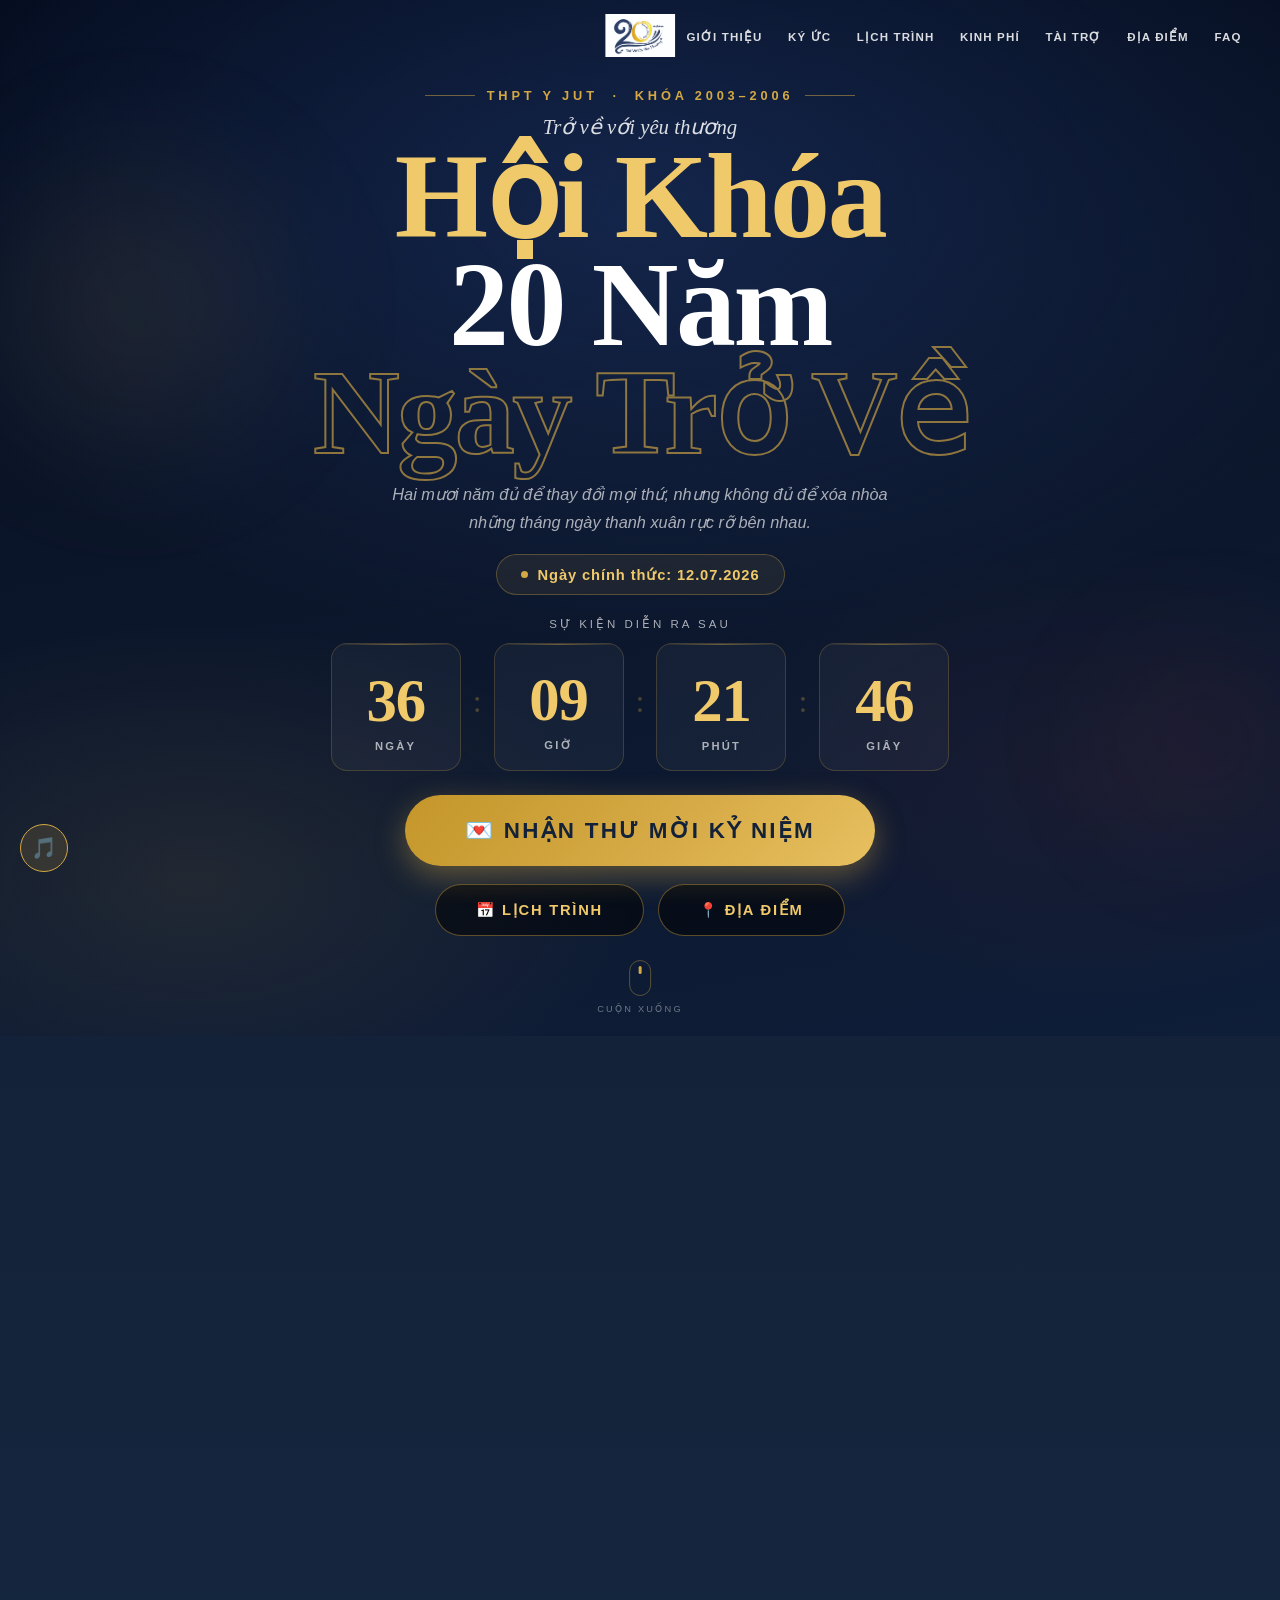
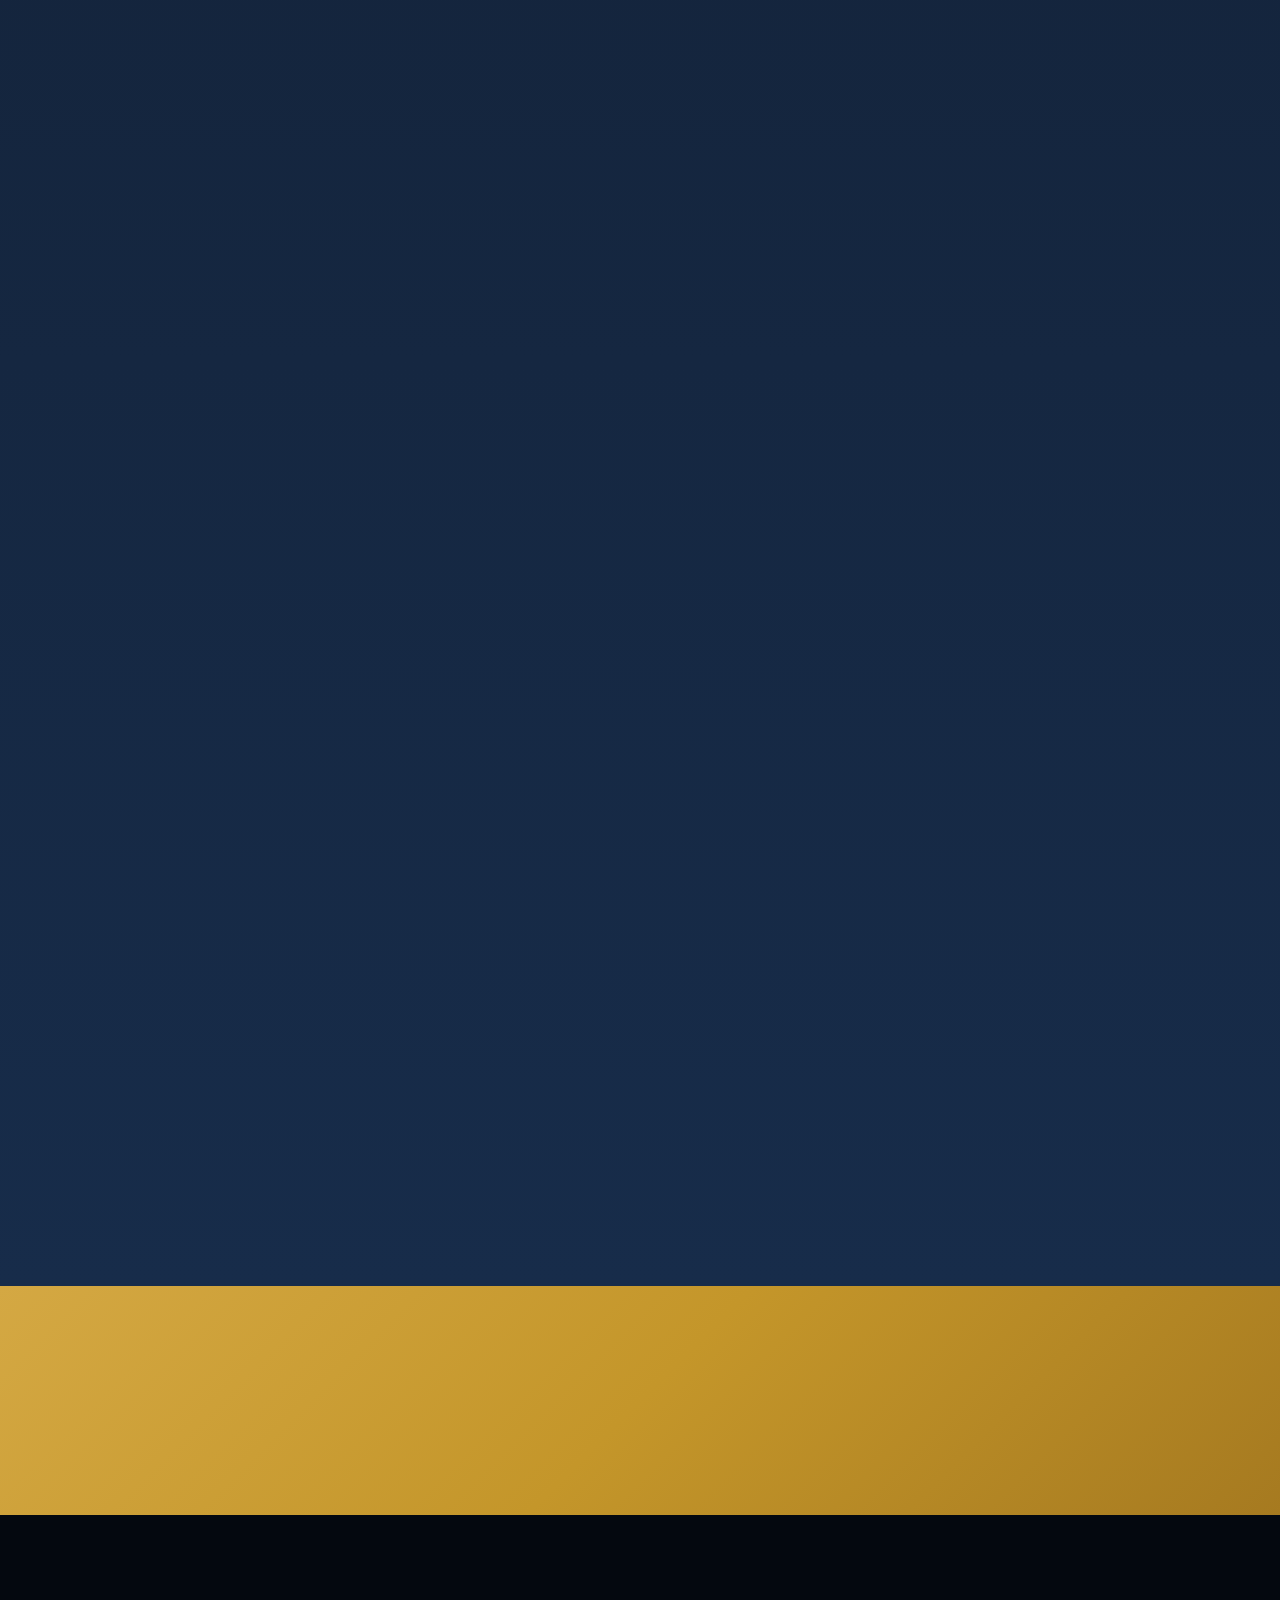
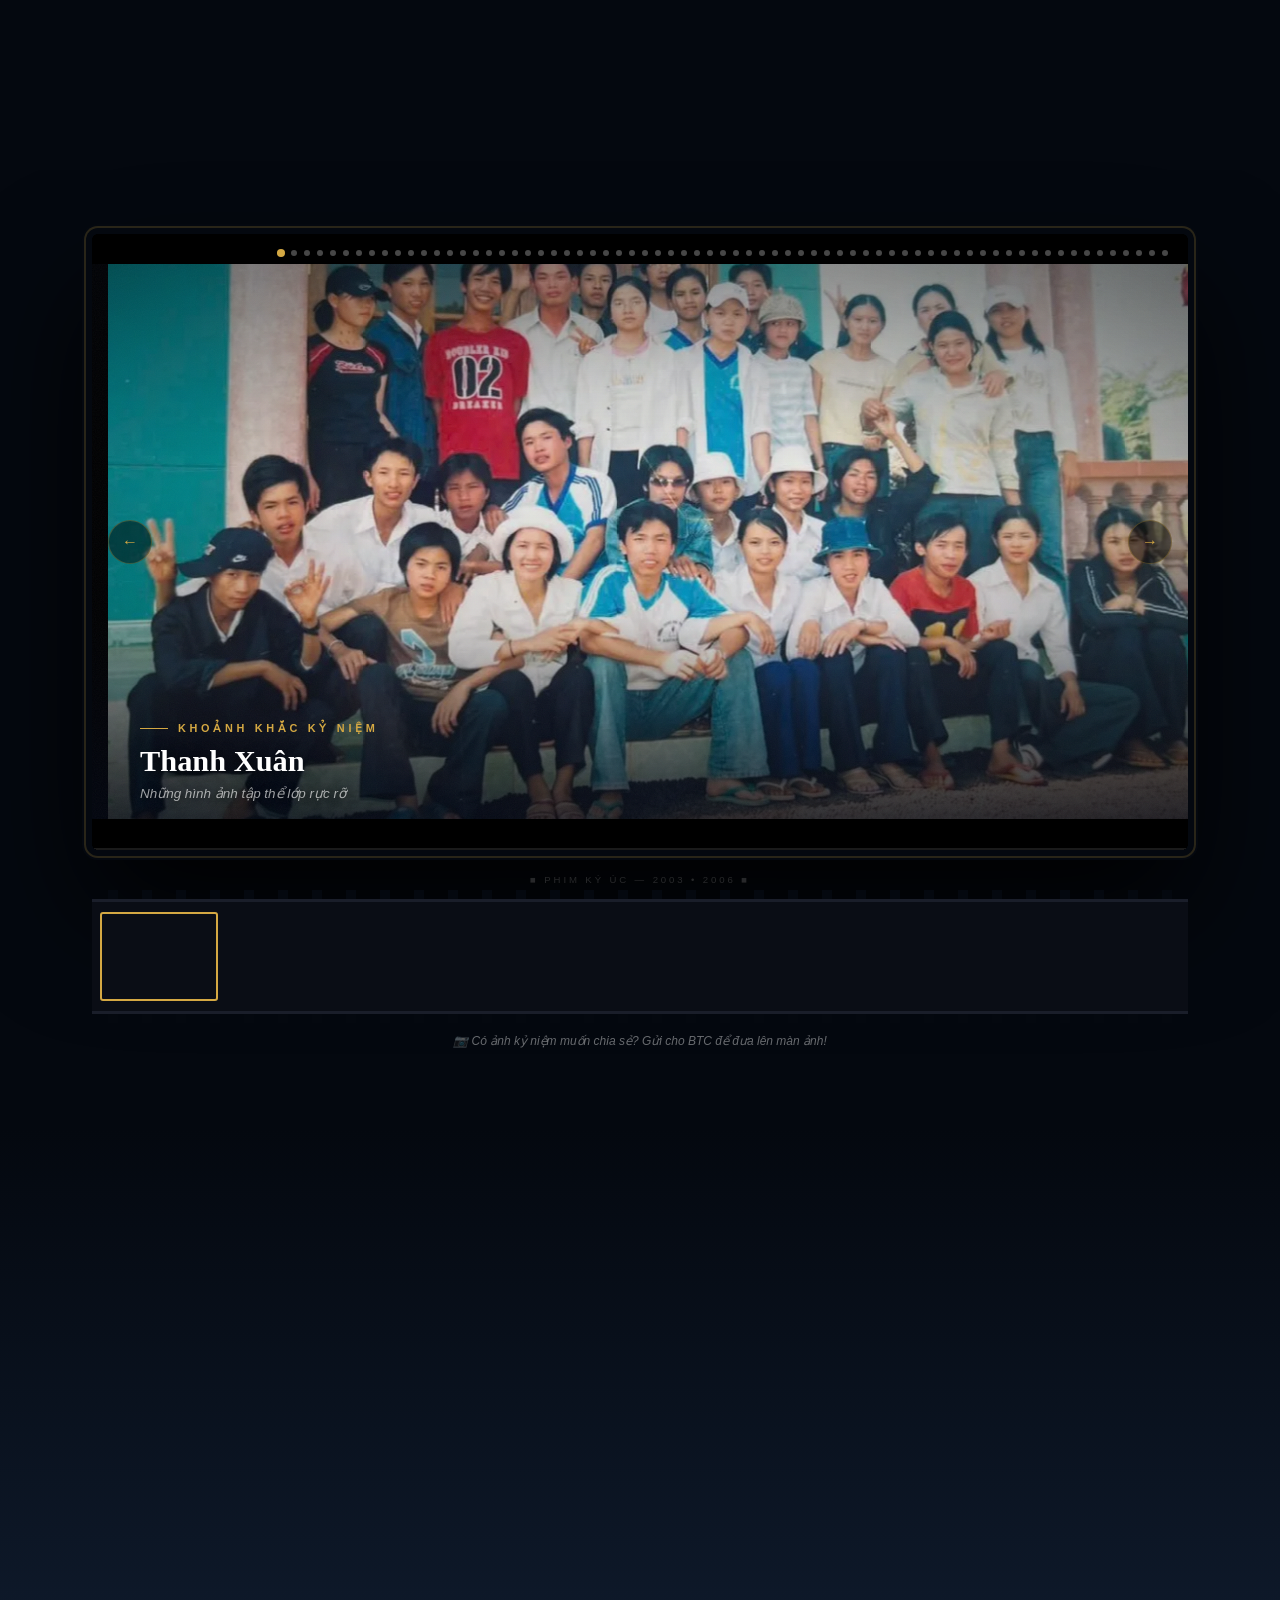
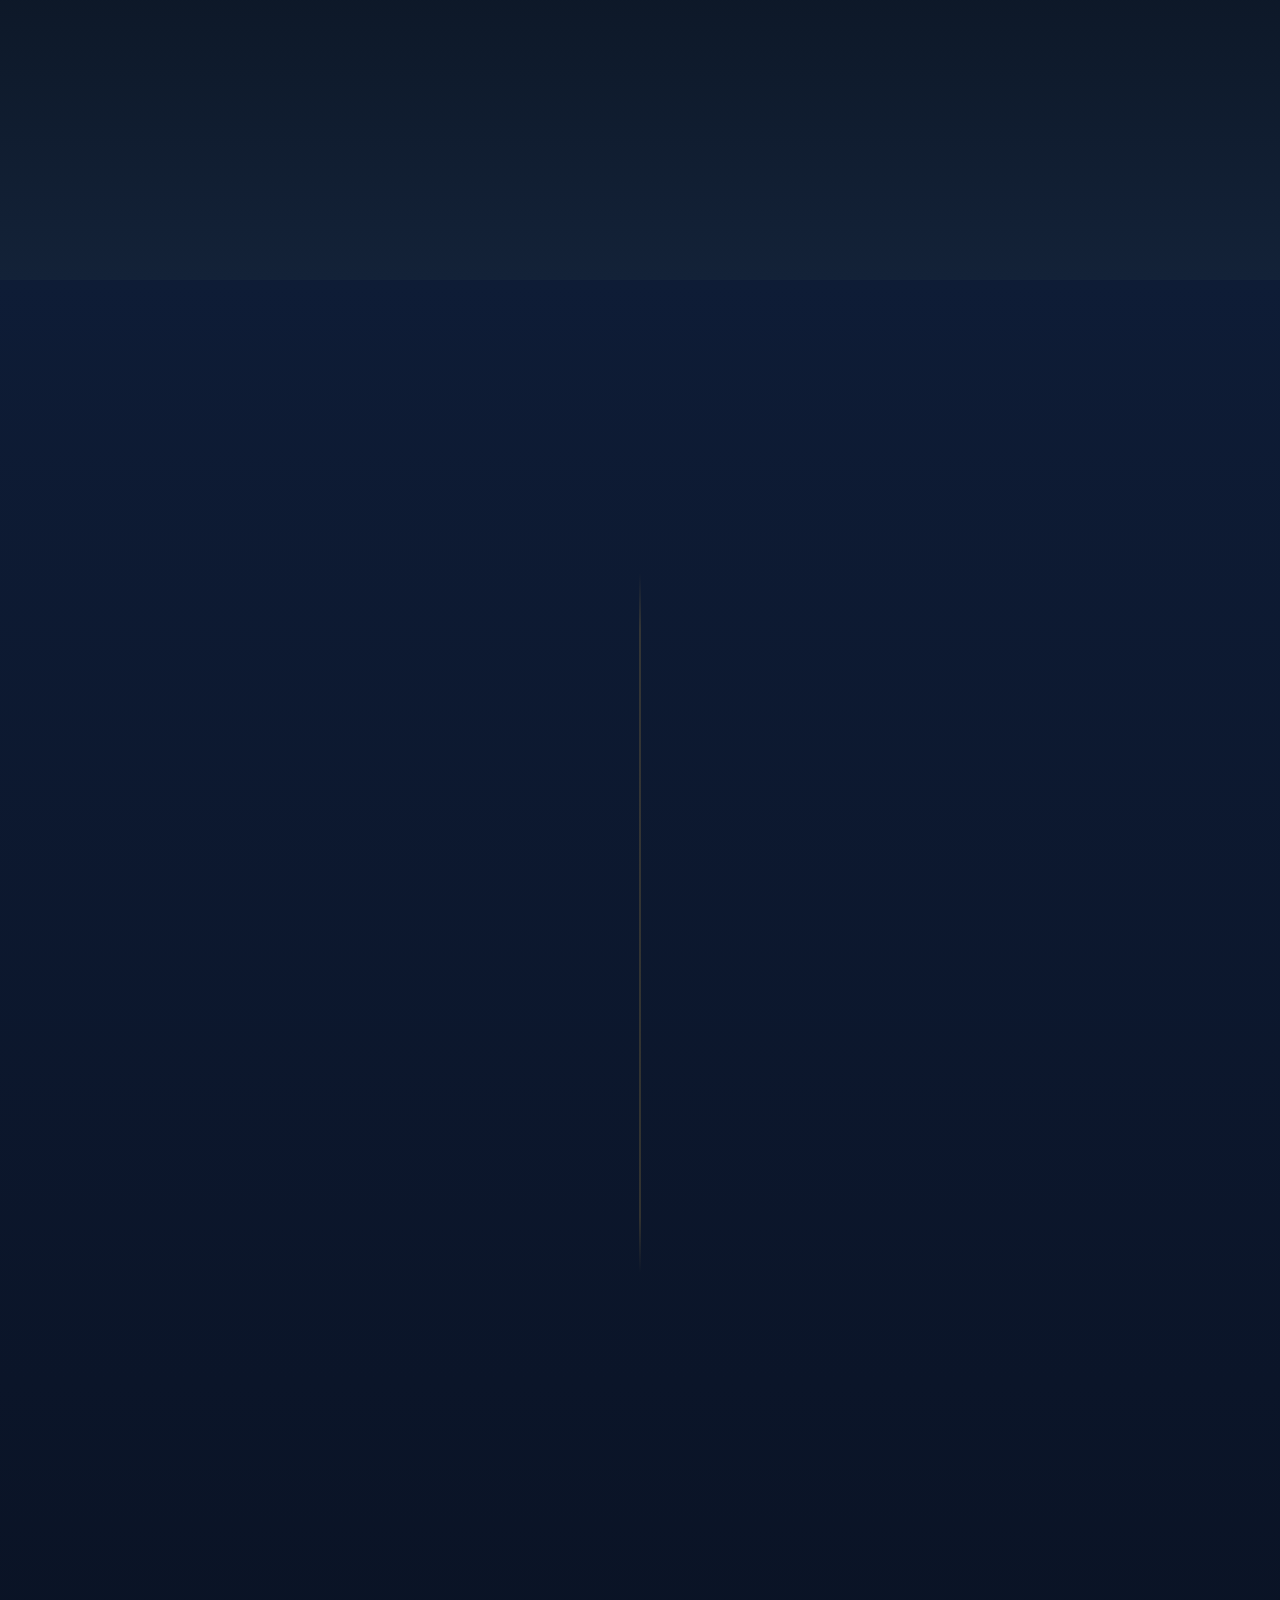
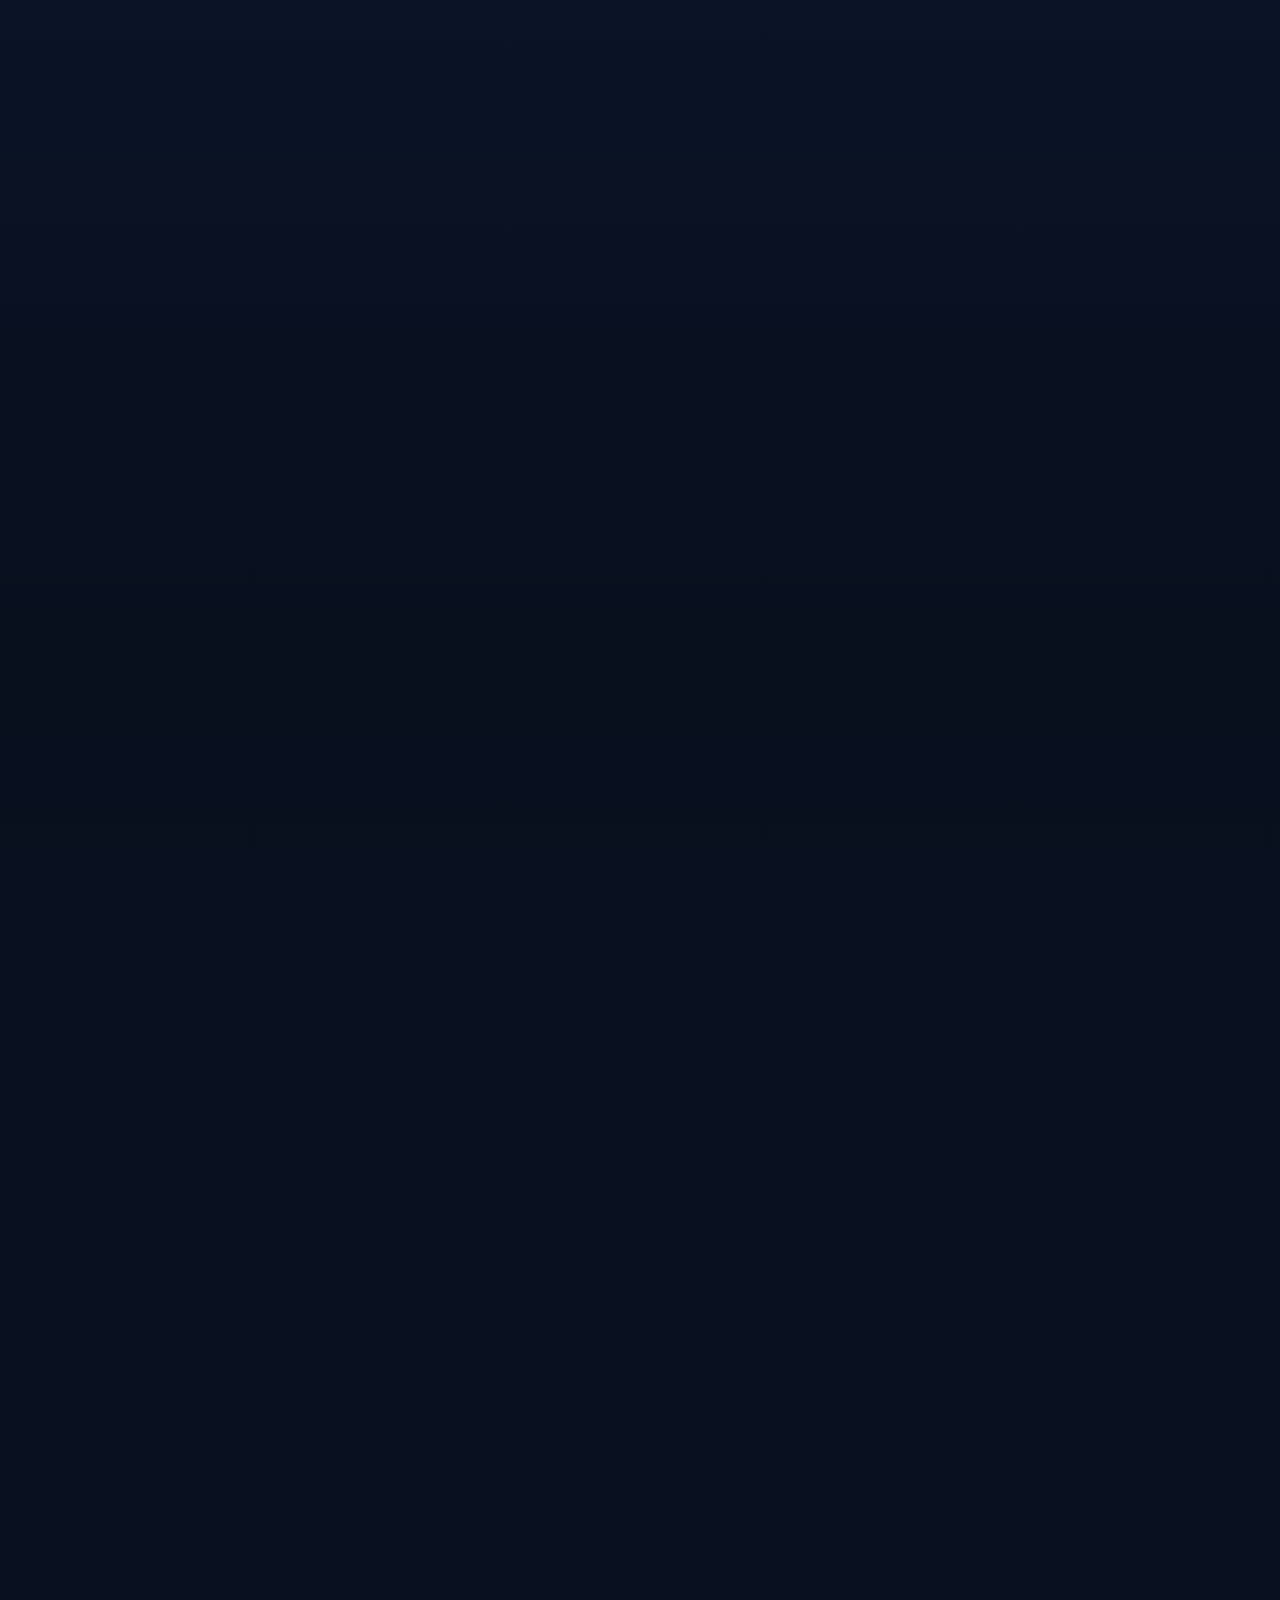
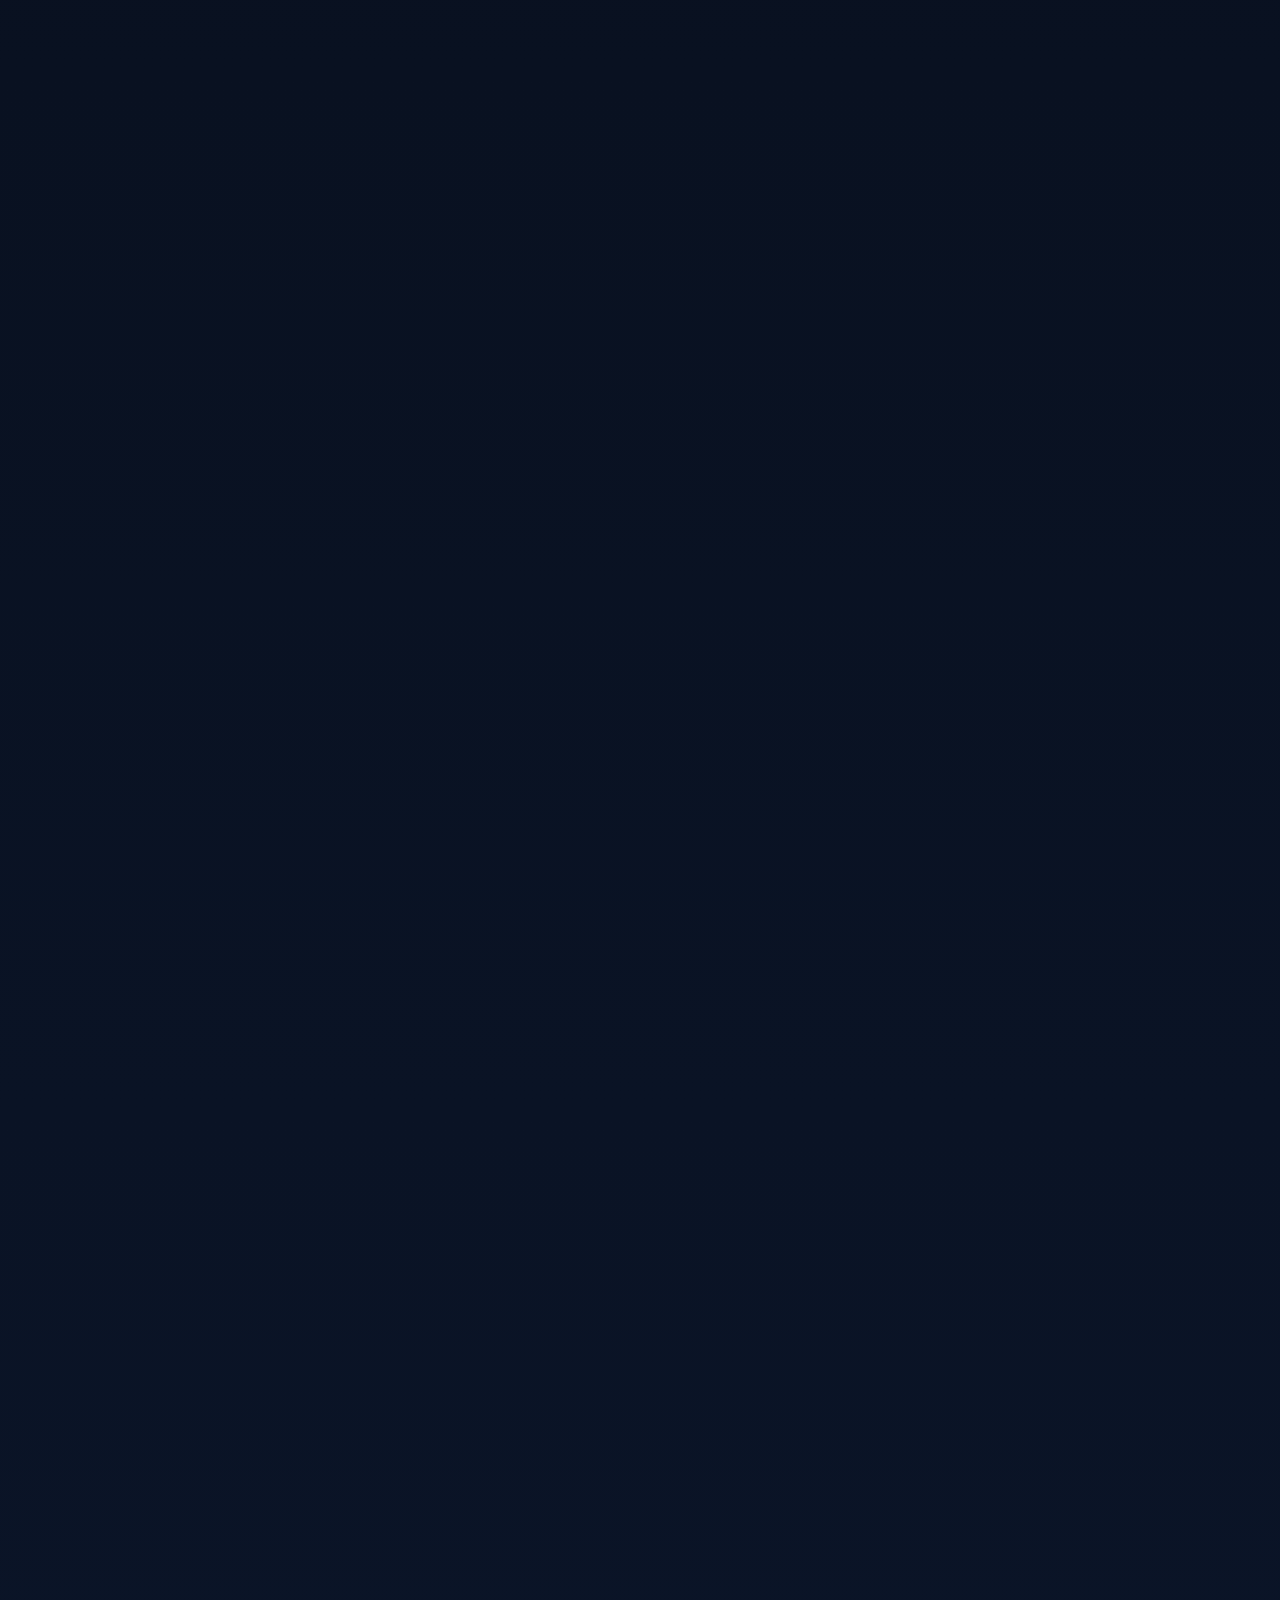
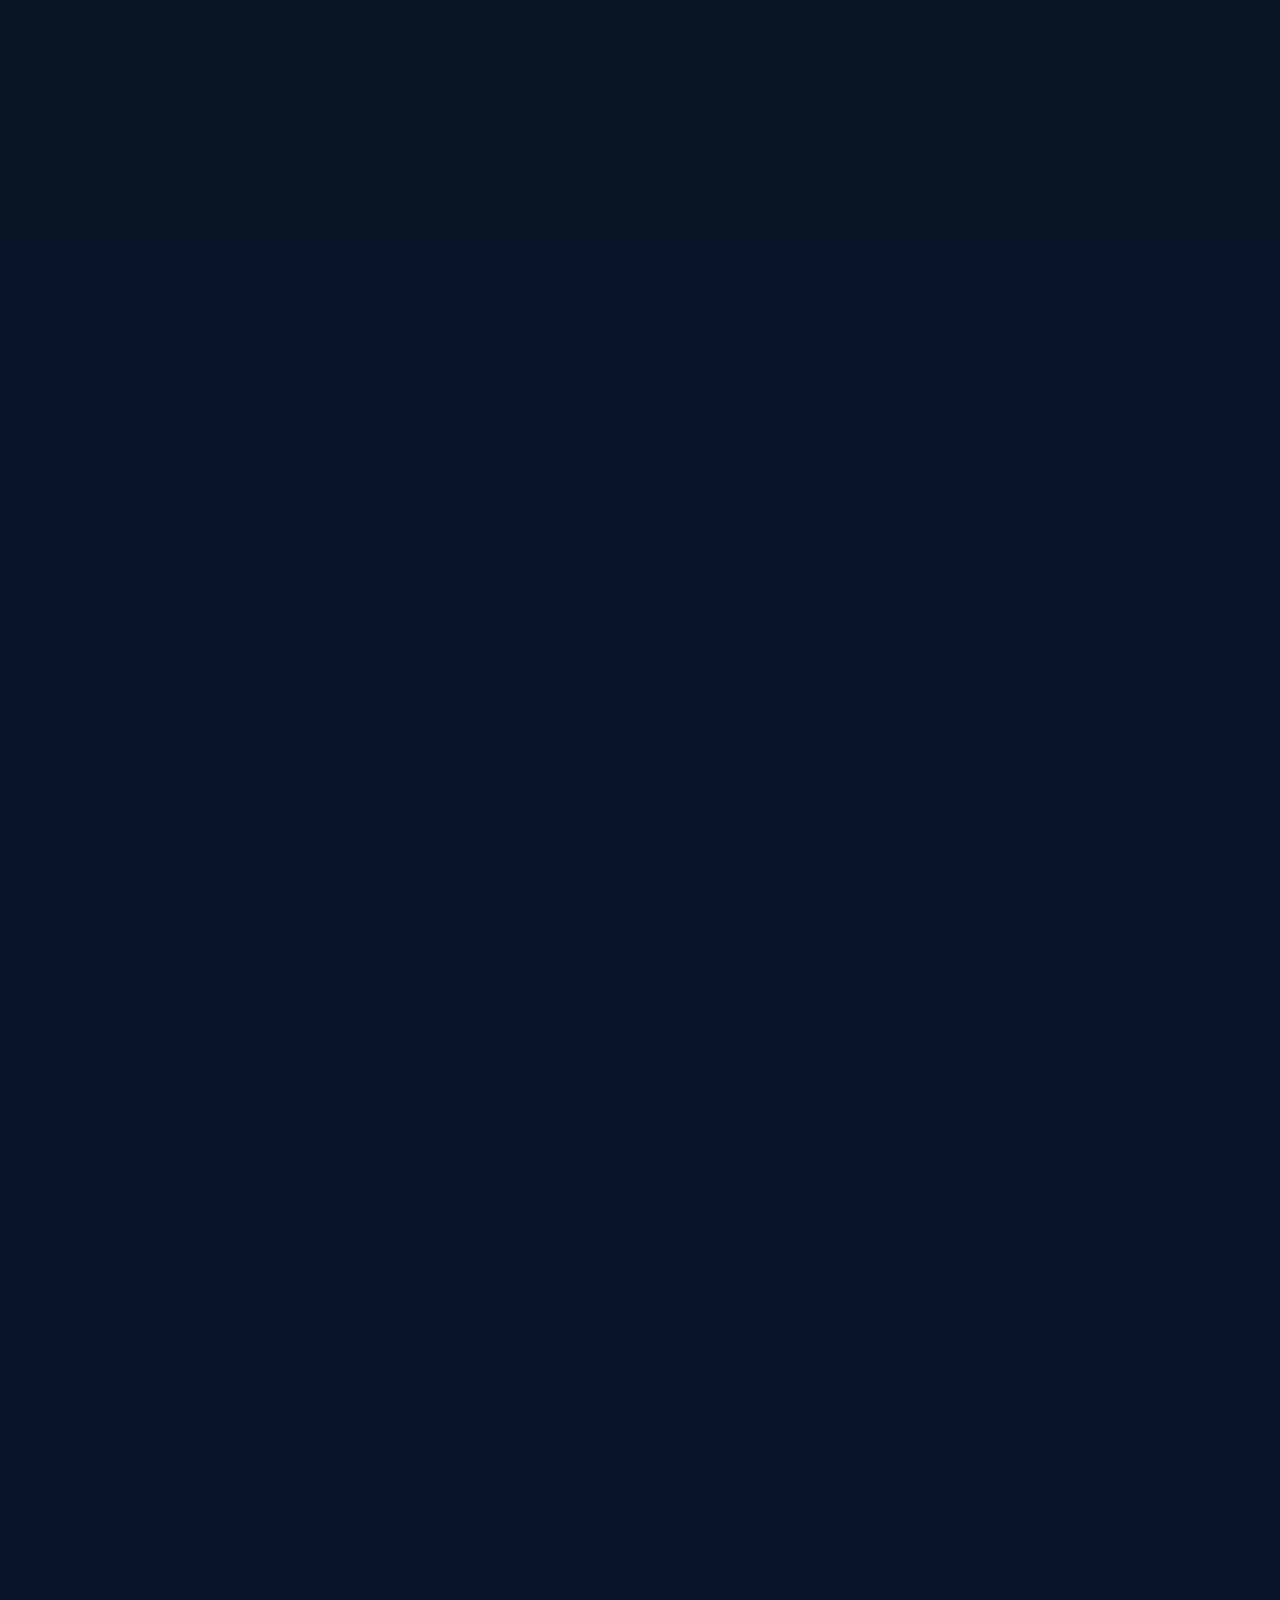
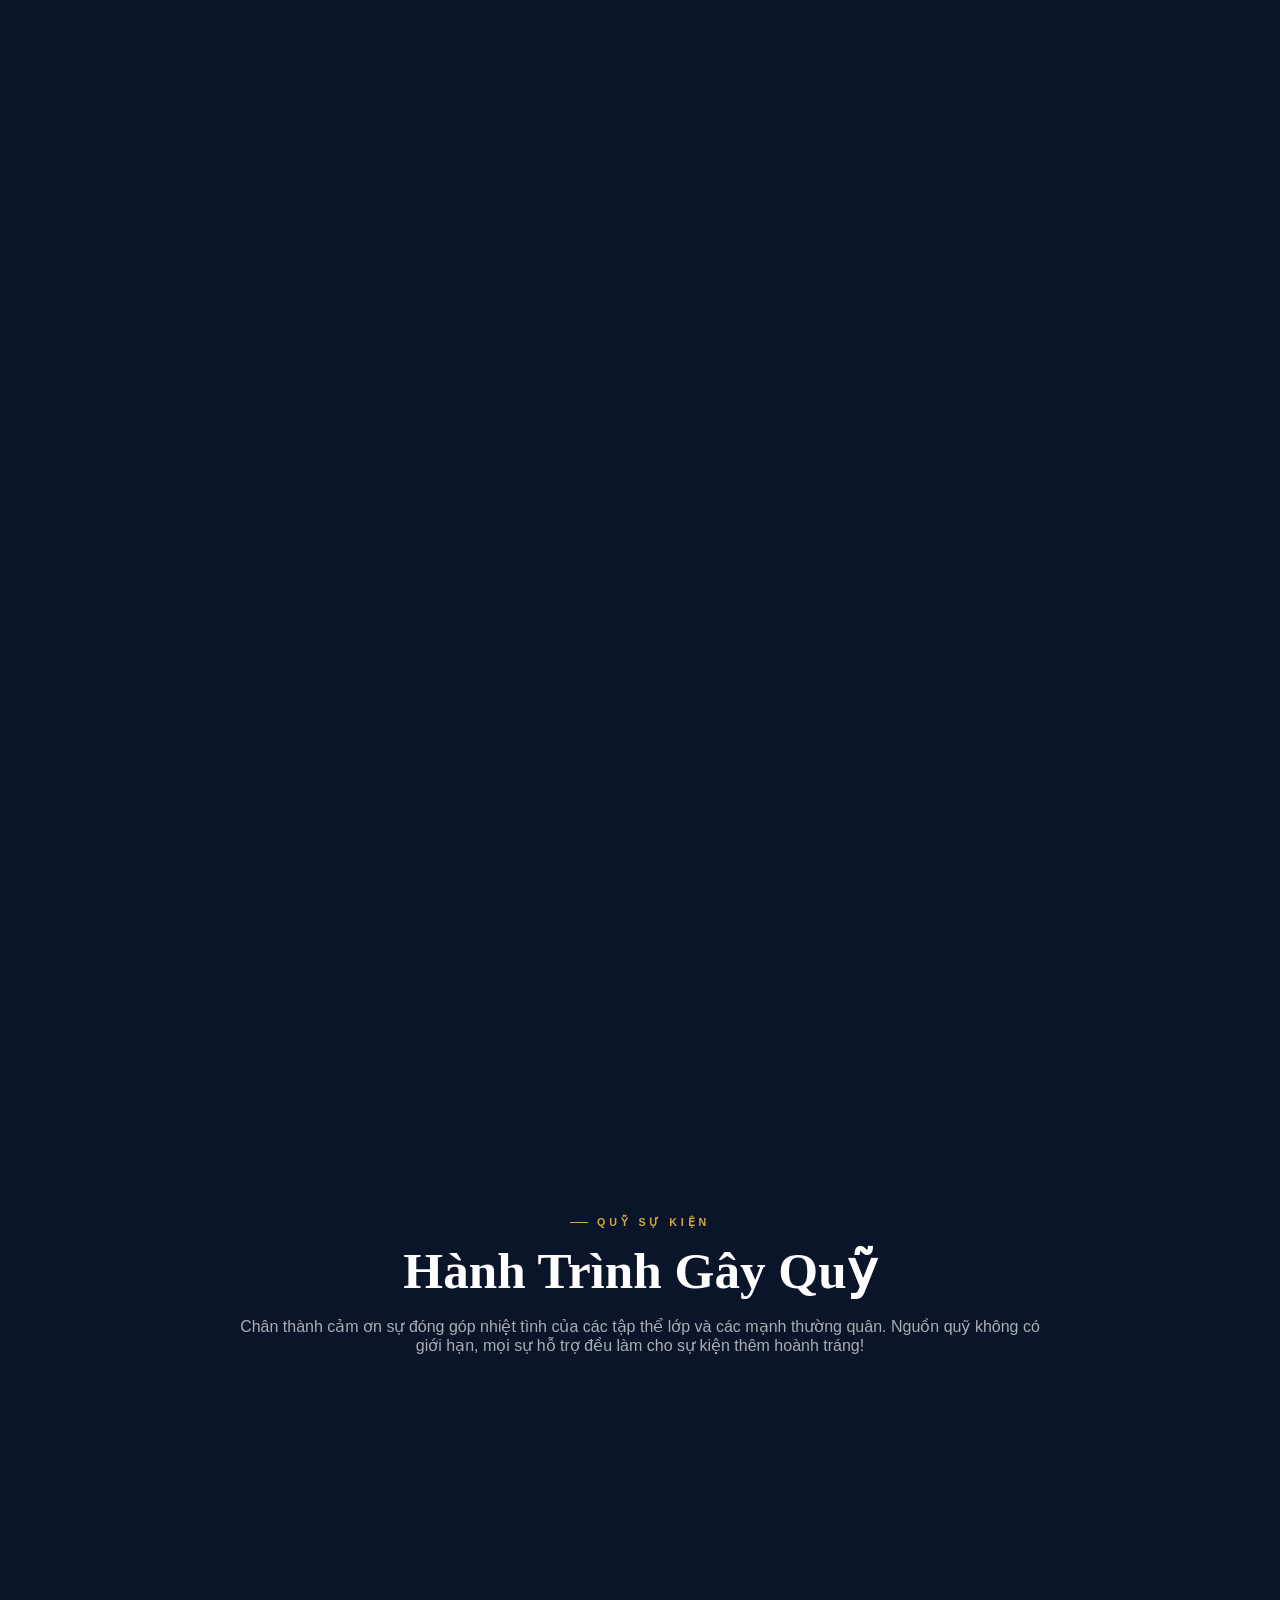
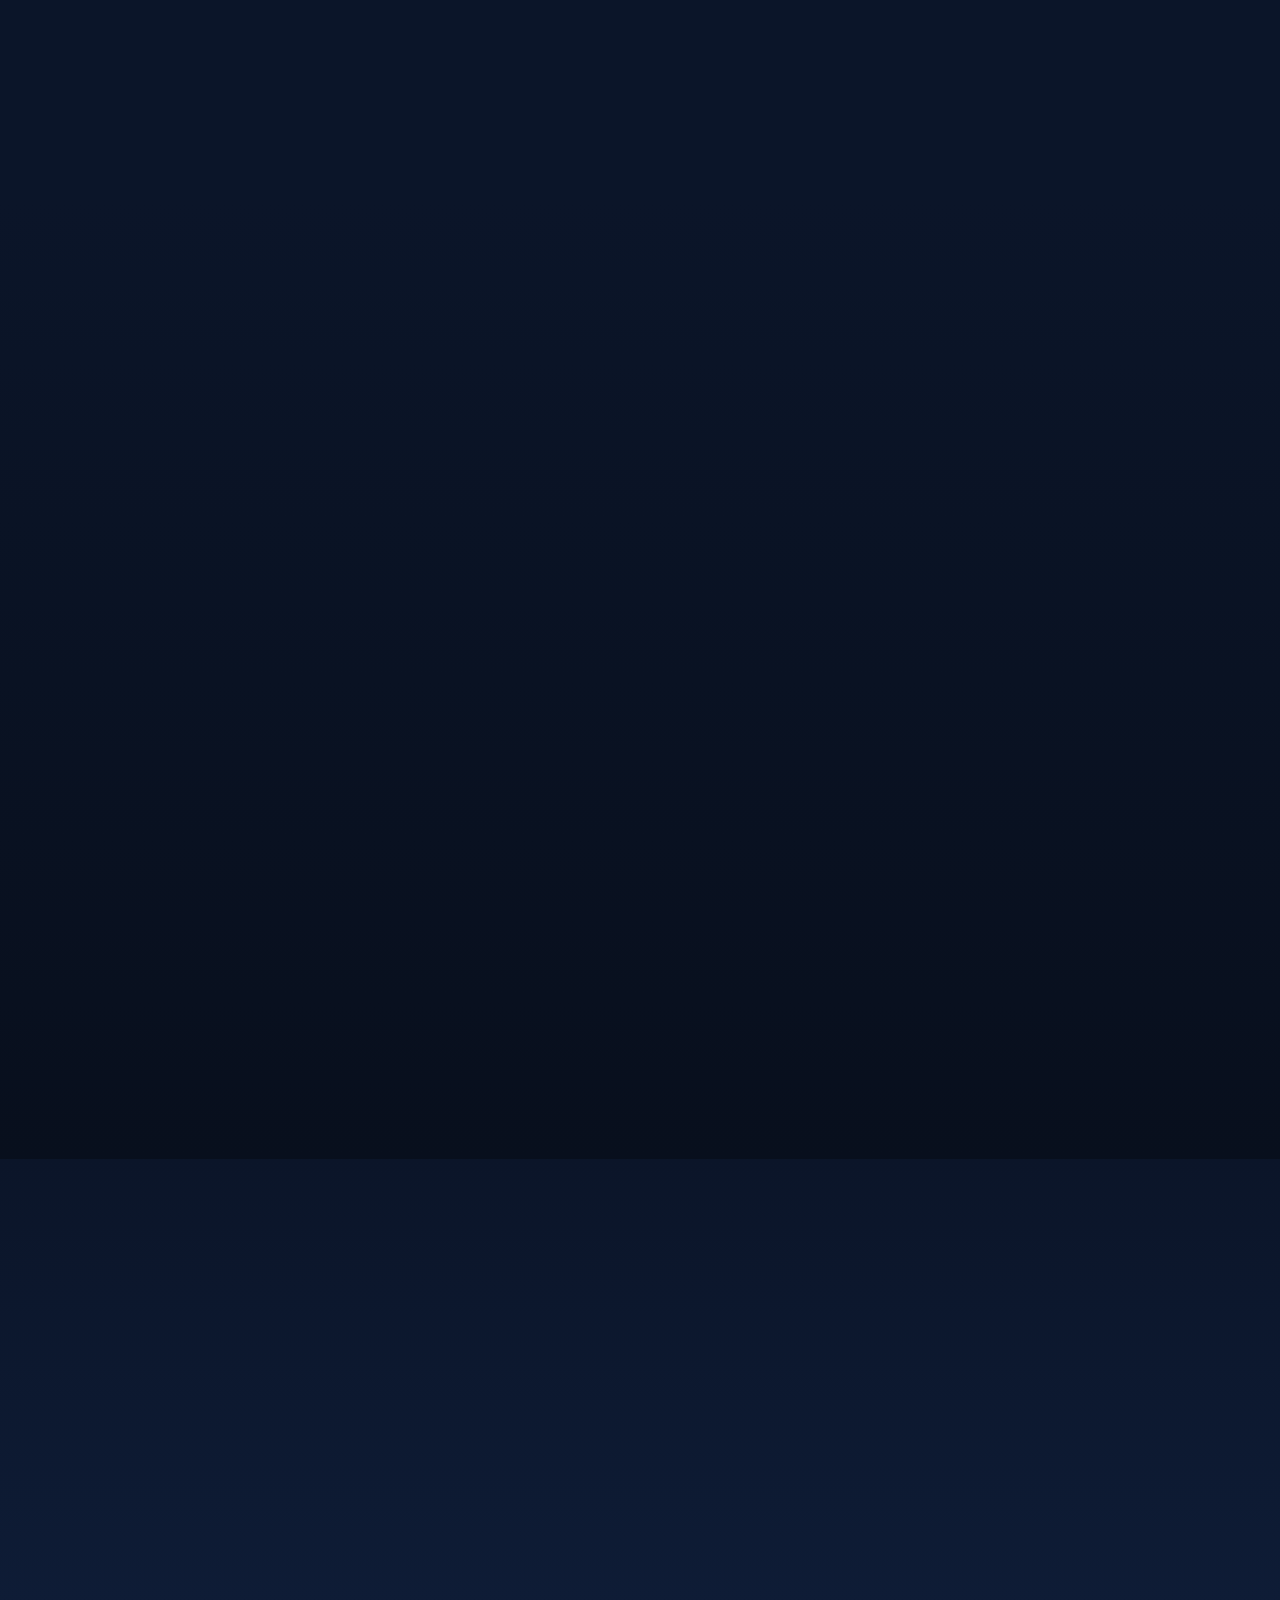
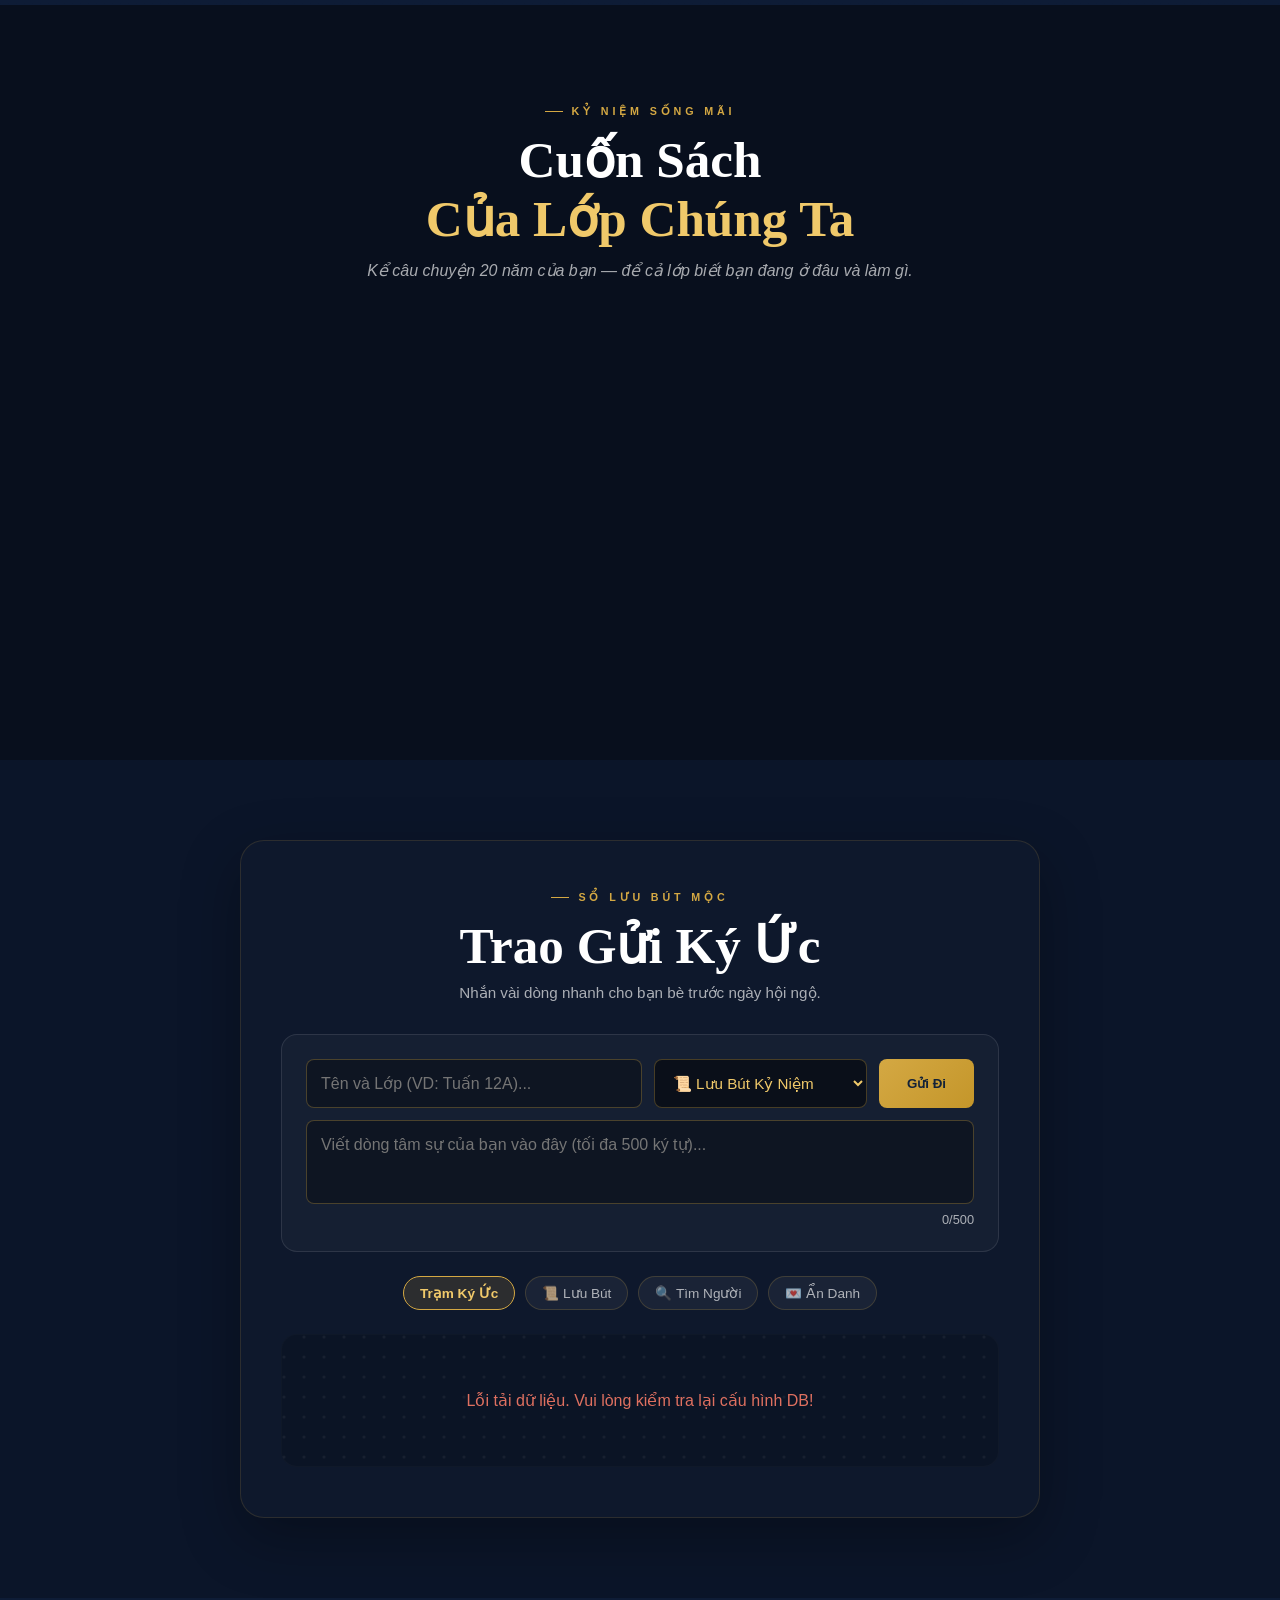
==== commit be9e31e9: "Update index.html" ====
--- a/index.html
+++ b/index.html
@@ -6,12 +6,12 @@
   
   <meta name="viewport" content="width=device-width, initial-scale=1.0, viewport-fit=cover">
   <meta name="theme-color" content="#0B1529">
-  <meta name="description" content="Hội Khóa 20 Năm THPT Krông Ana – Khóa 2003-2006. Ngày 12.07.2026, hãy cùng trở về trường xưa, gặp lại bạn bè và thầy cô sau 20 năm xa cách.">
-  <meta property="og:title" content="Hội Khóa 20 Năm – THPT Krông Ana 2003–2006">
+  <meta name="description" content="Hội Khóa 20 Năm THPT Y Jut – Khóa 2003-2006. Ngày 12.07.2026, hãy cùng trở về trường xưa, gặp lại bạn bè và thầy cô sau 20 năm xa cách.">
+  <meta property="og:title" content="Hội Khóa 20 Năm – THPT Y Jut 2003–2006">
   <meta property="og:description" content="Hai mươi năm đủ để thay đổi mọi thứ, nhưng không đủ để xóa nhòa những tháng ngày thanh xuân. Hẹn ngày 12.07.2026!">
   <meta property="og:type" content="website">
   <meta property="og:image" content="/logo.jpg">
-  <title>Hội Khóa 20 Năm – THPT Krông Ana 2003–2006</title>
+  <title>Hội Khóa 20 Năm – THPT Y Jut 2003–2006</title>
   <link rel="icon" href="https://thptkrongana20032006.pages.dev/favicon.svg" type="image/svg+xml">
   <link rel="preconnect" href="https://fonts.googleapis.com/">
   <link rel="preconnect" href="https://fonts.gstatic.com/" crossorigin="">
@@ -62,7 +62,7 @@
     <div class="hero-orb hero-orb-1"></div>
     <div class="hero-orb hero-orb-2"></div>
     <div class="hero-content">
-      <div class="h-eyebrow">THPT Krông Ana &nbsp;·&nbsp; Khóa 2003–2006</div>
+      <div class="h-eyebrow">THPT Y Jut &nbsp;·&nbsp; Khóa 2003–2006</div>
       <p class="h-sub">Trở về với yêu thương</p>
       <h1 class="h-title">
         <span class="l1">Hội Khóa</span>
@@ -113,7 +113,7 @@
           <p class="about-letter-greeting">Các Bạn ơi,</p>
           <p>Có bao giờ giữa những bộn bề của cuộc sống, bạn chợt nhớ đến sân trường đầy nắng, tiếng trống vào lớp,
             những buổi tan học rộn ràng tiếng cười và một thời mình đã từng vô tư đến thế chưa?</p>
-          <p>Vậy mà đã 20 năm trôi qua kể từ ngày chúng ta rời mái trường THPT Krông Ana.<br>Hai mươi năm – mỗi người
+          <p>Vậy mà đã 20 năm trôi qua kể từ ngày chúng ta rời mái trường THPT Y Jut.<br>Hai mươi năm – mỗi người
             một ngã rẽ, một cuộc đời riêng, nhưng sâu trong tim, THPT Krông Ana vẫn luôn là nơi bắt đầu của những ký ức
             đẹp nhất.</p>
           <p class="mb-0">Nơi đó có:</p>
@@ -2059,4 +2059,4 @@
   <script nomodule="" crossorigin="" id="vite-legacy-entry" data-src="/assets/index-legacy-4poREJFJ.js">System.import(document.getElementById('vite-legacy-entry').getAttribute('data-src'))</script>
 
 
-</body></html>+</body></html>
